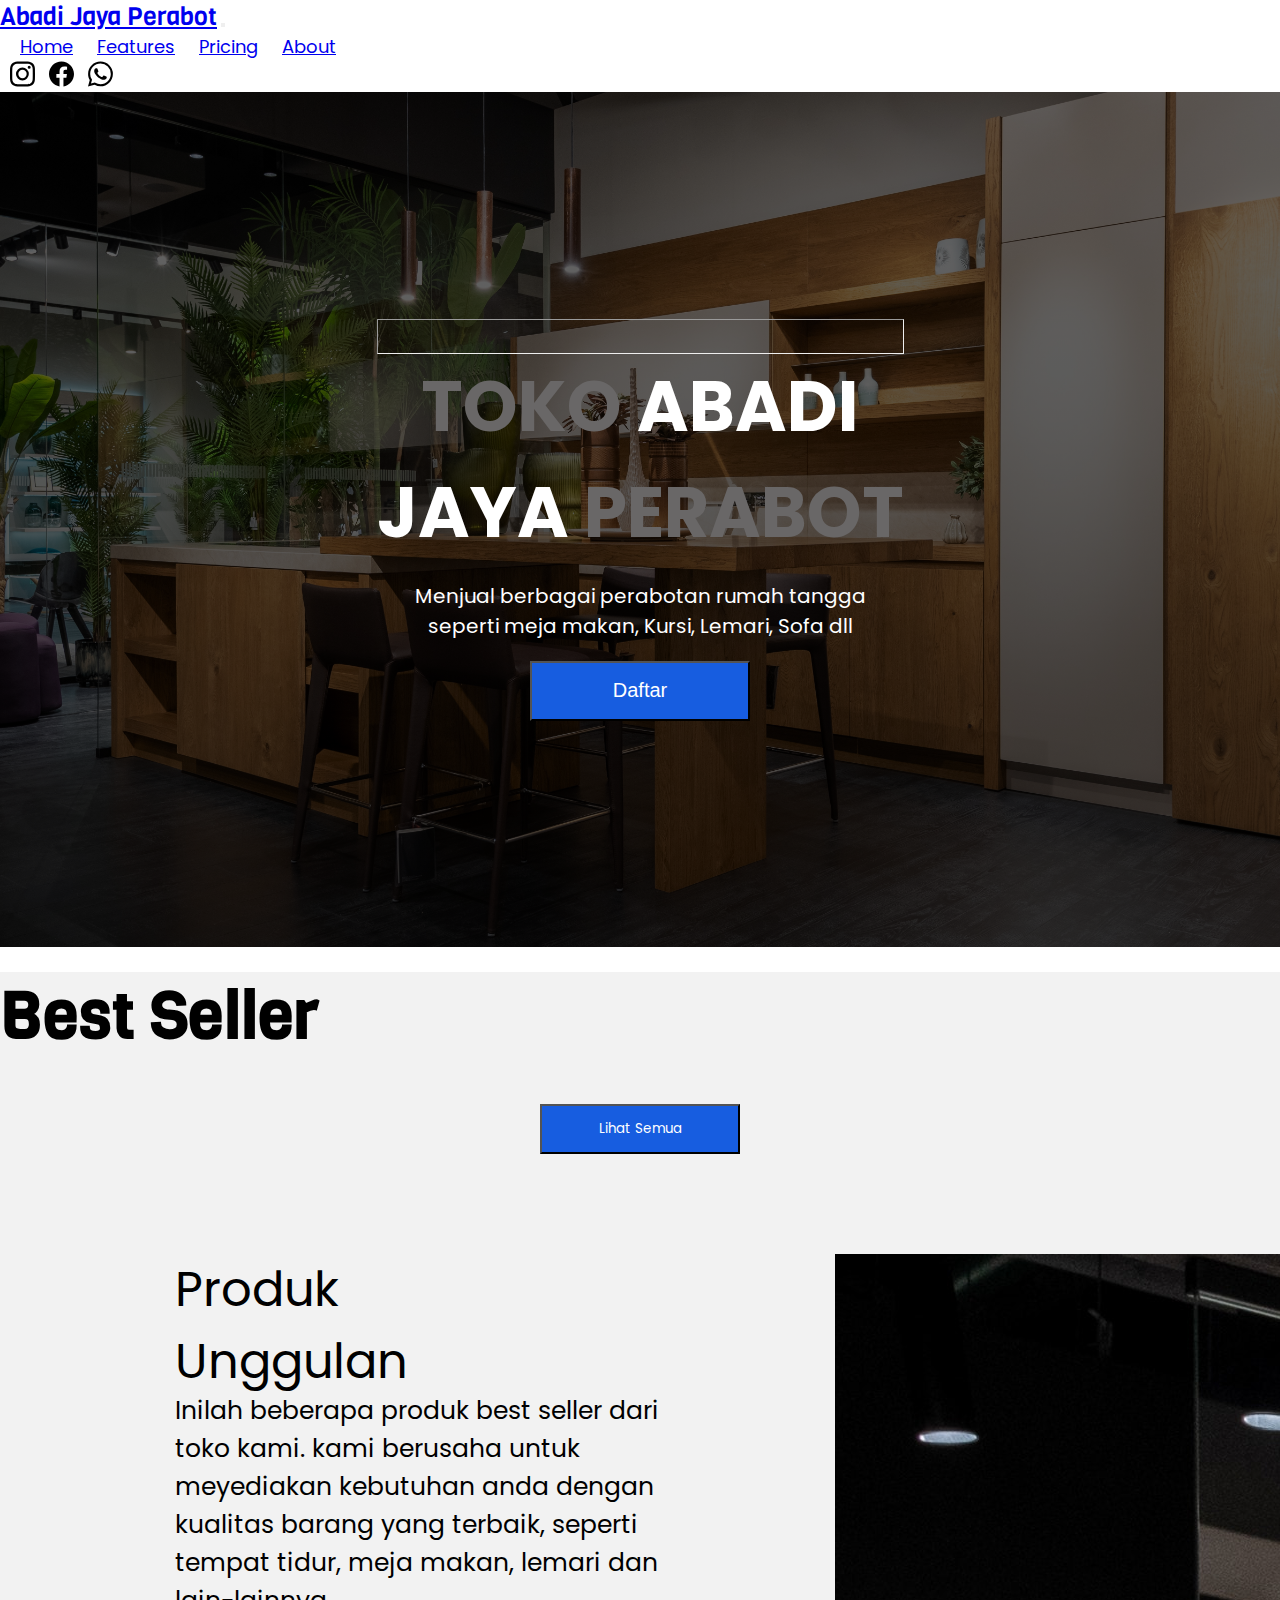
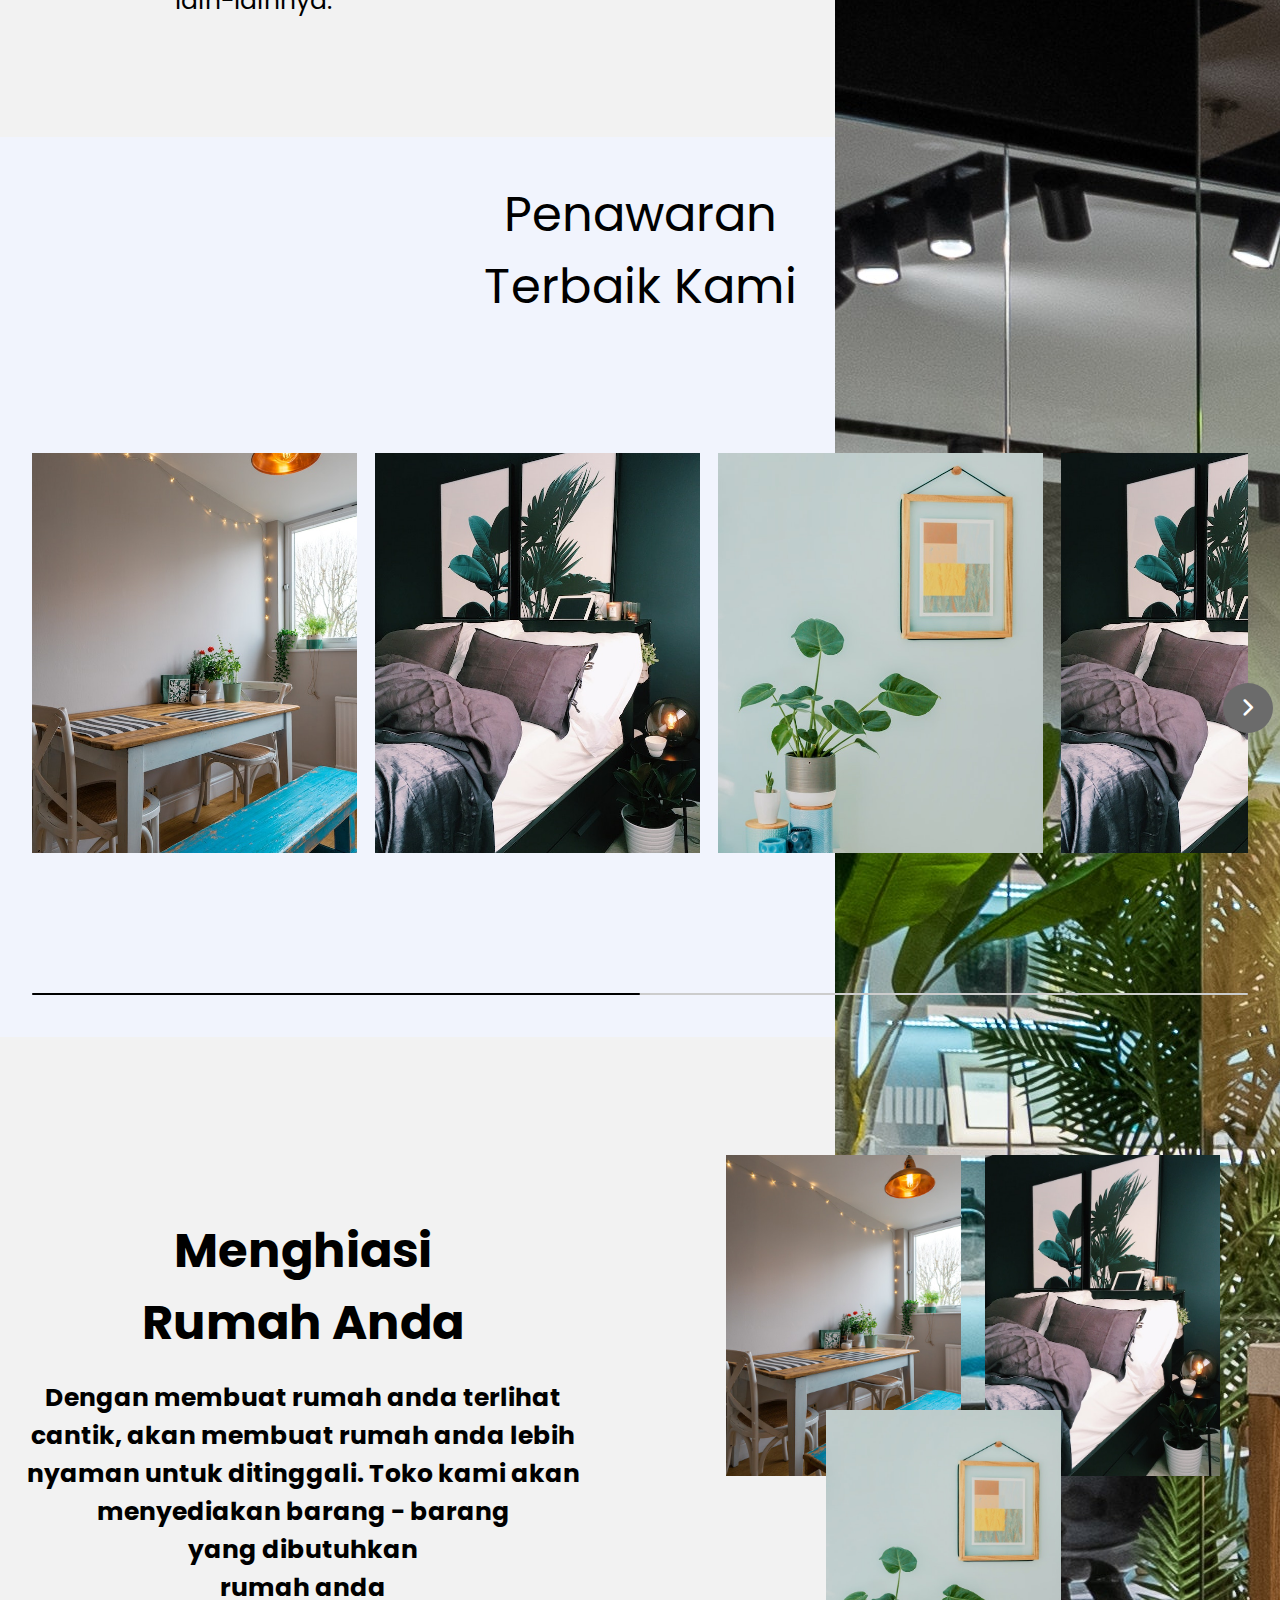
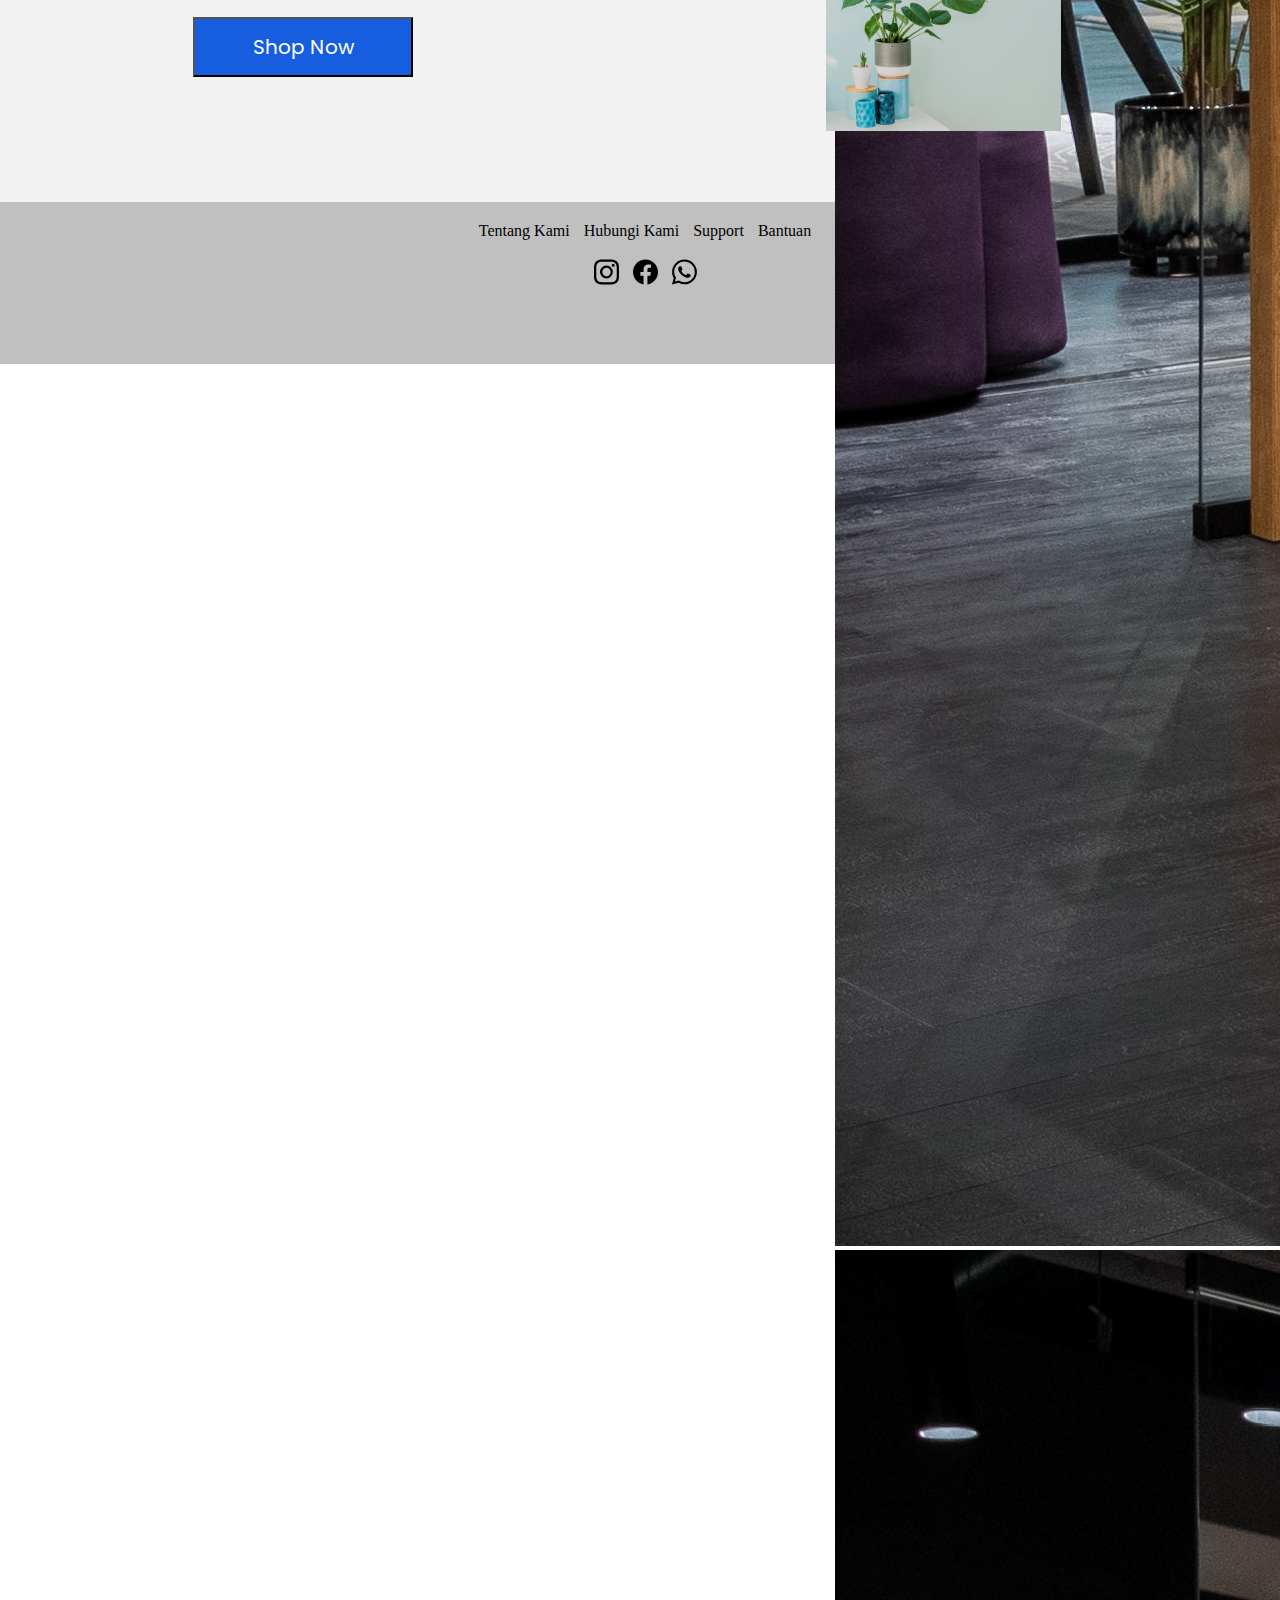
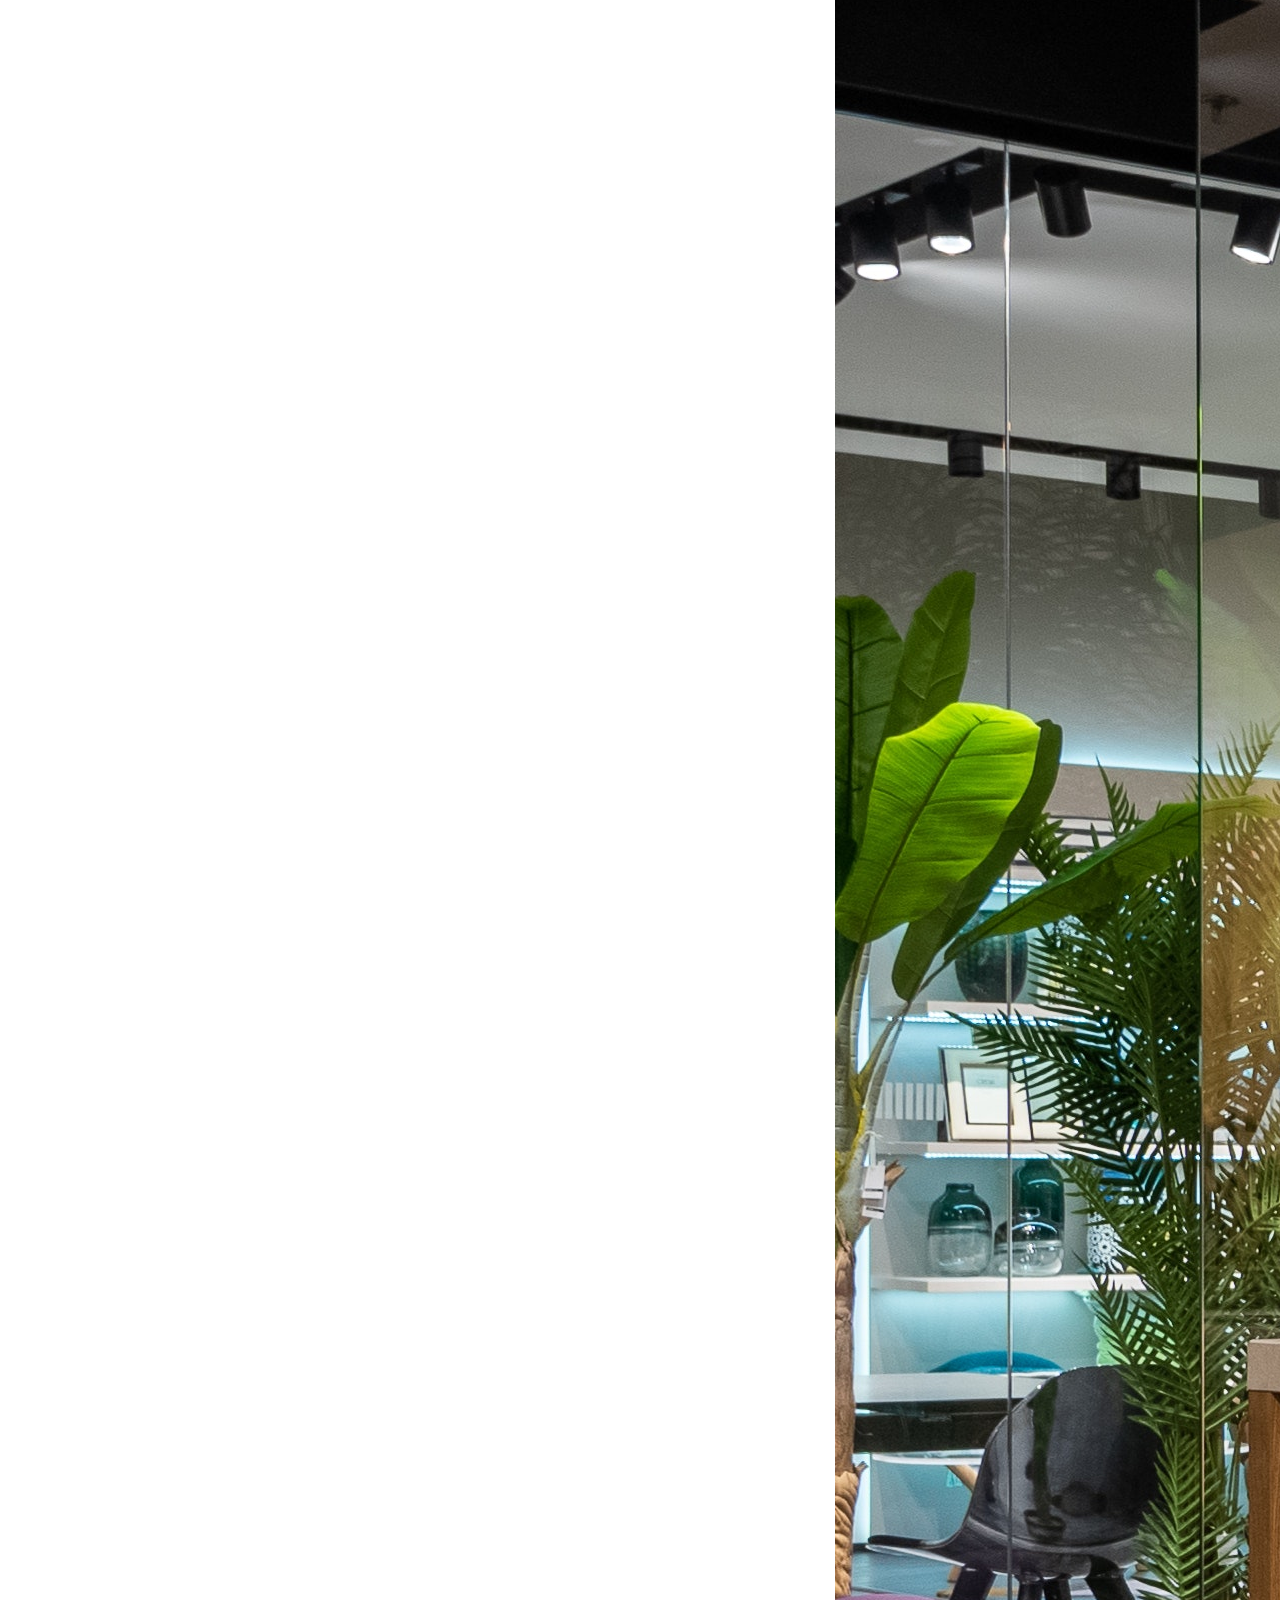
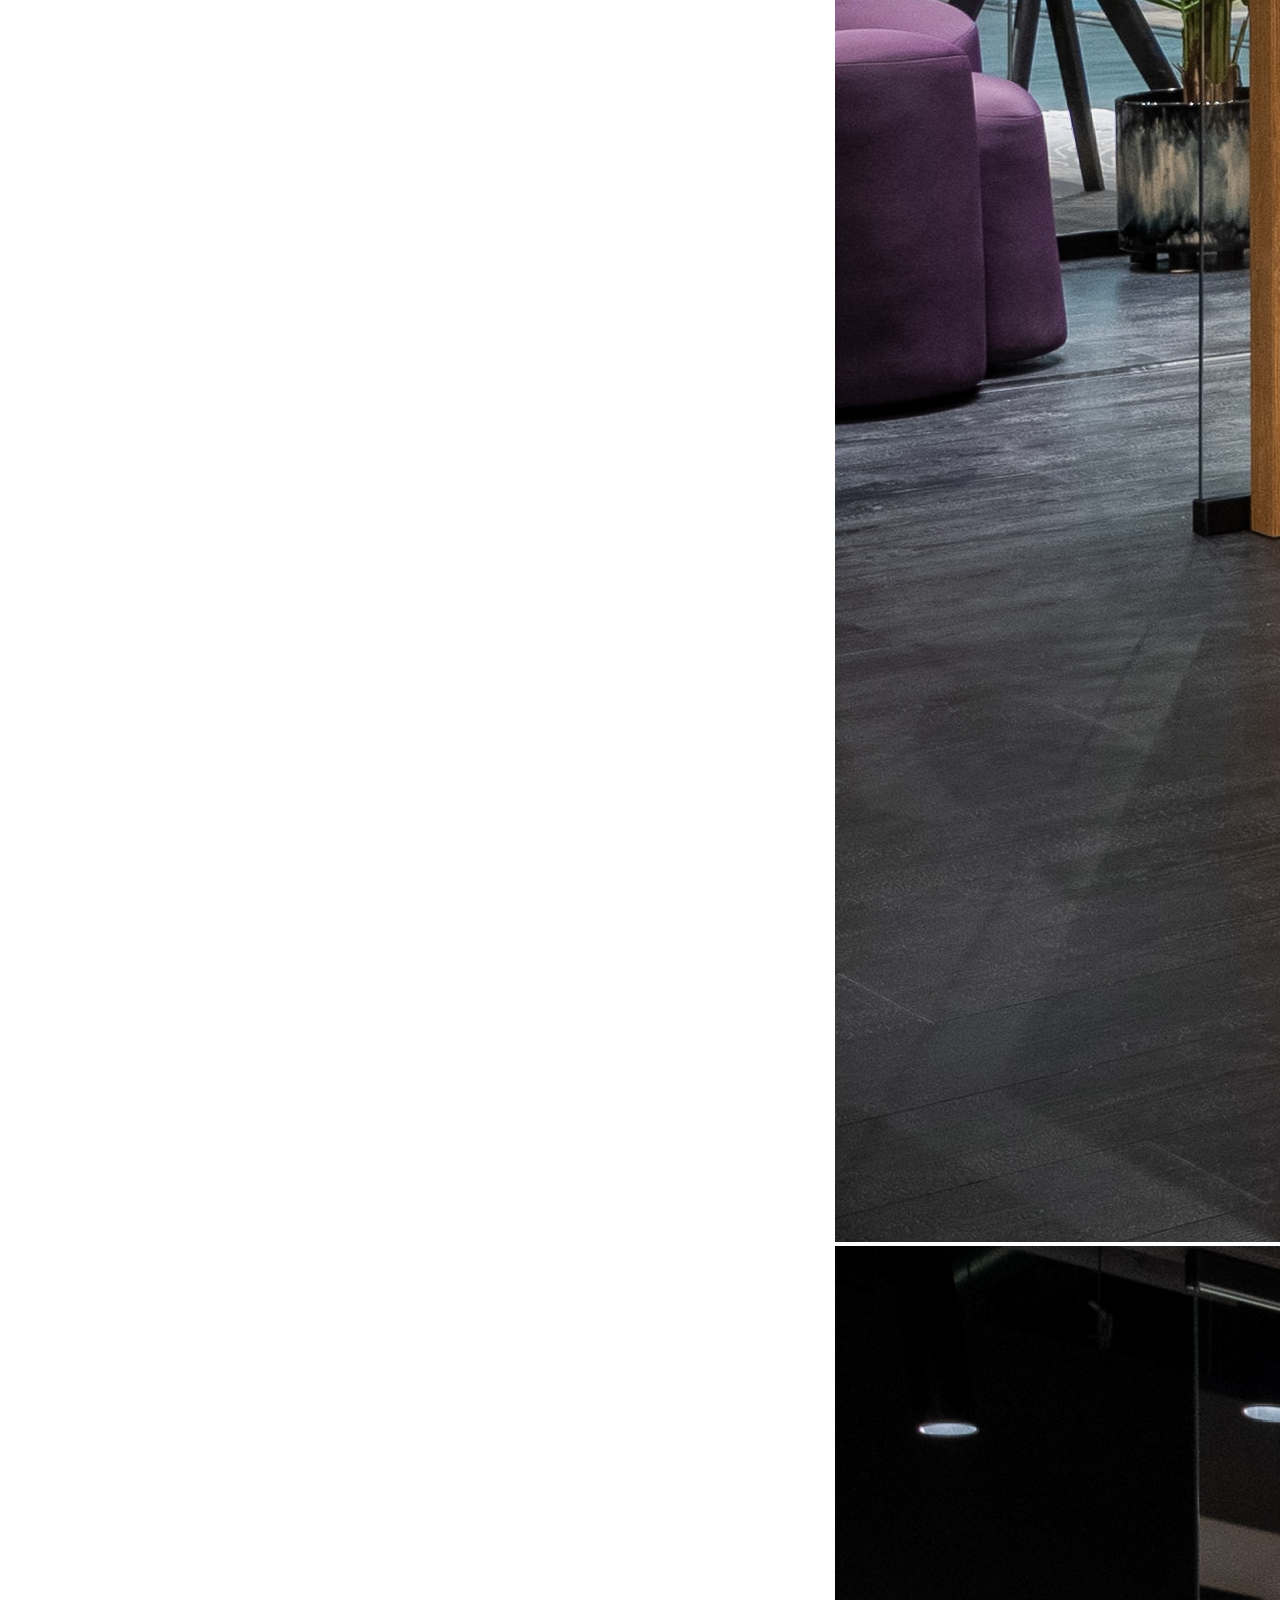
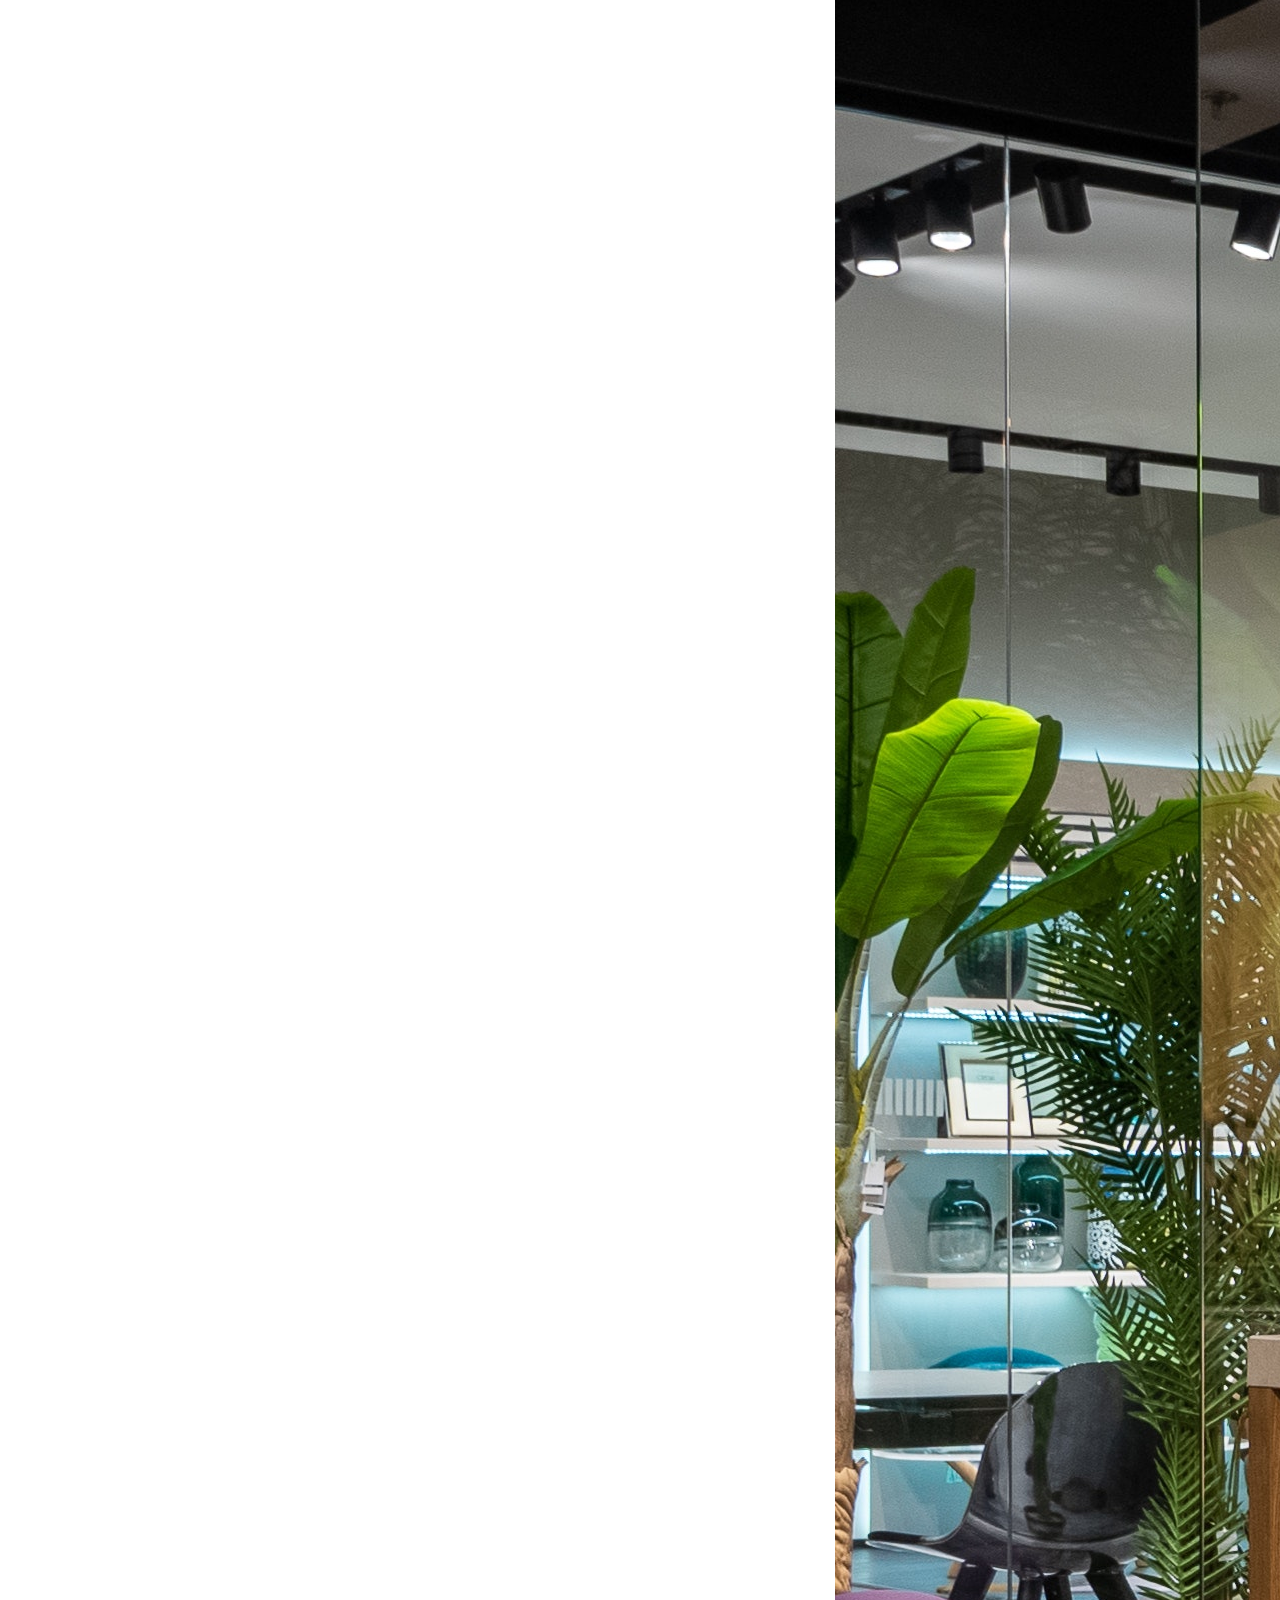
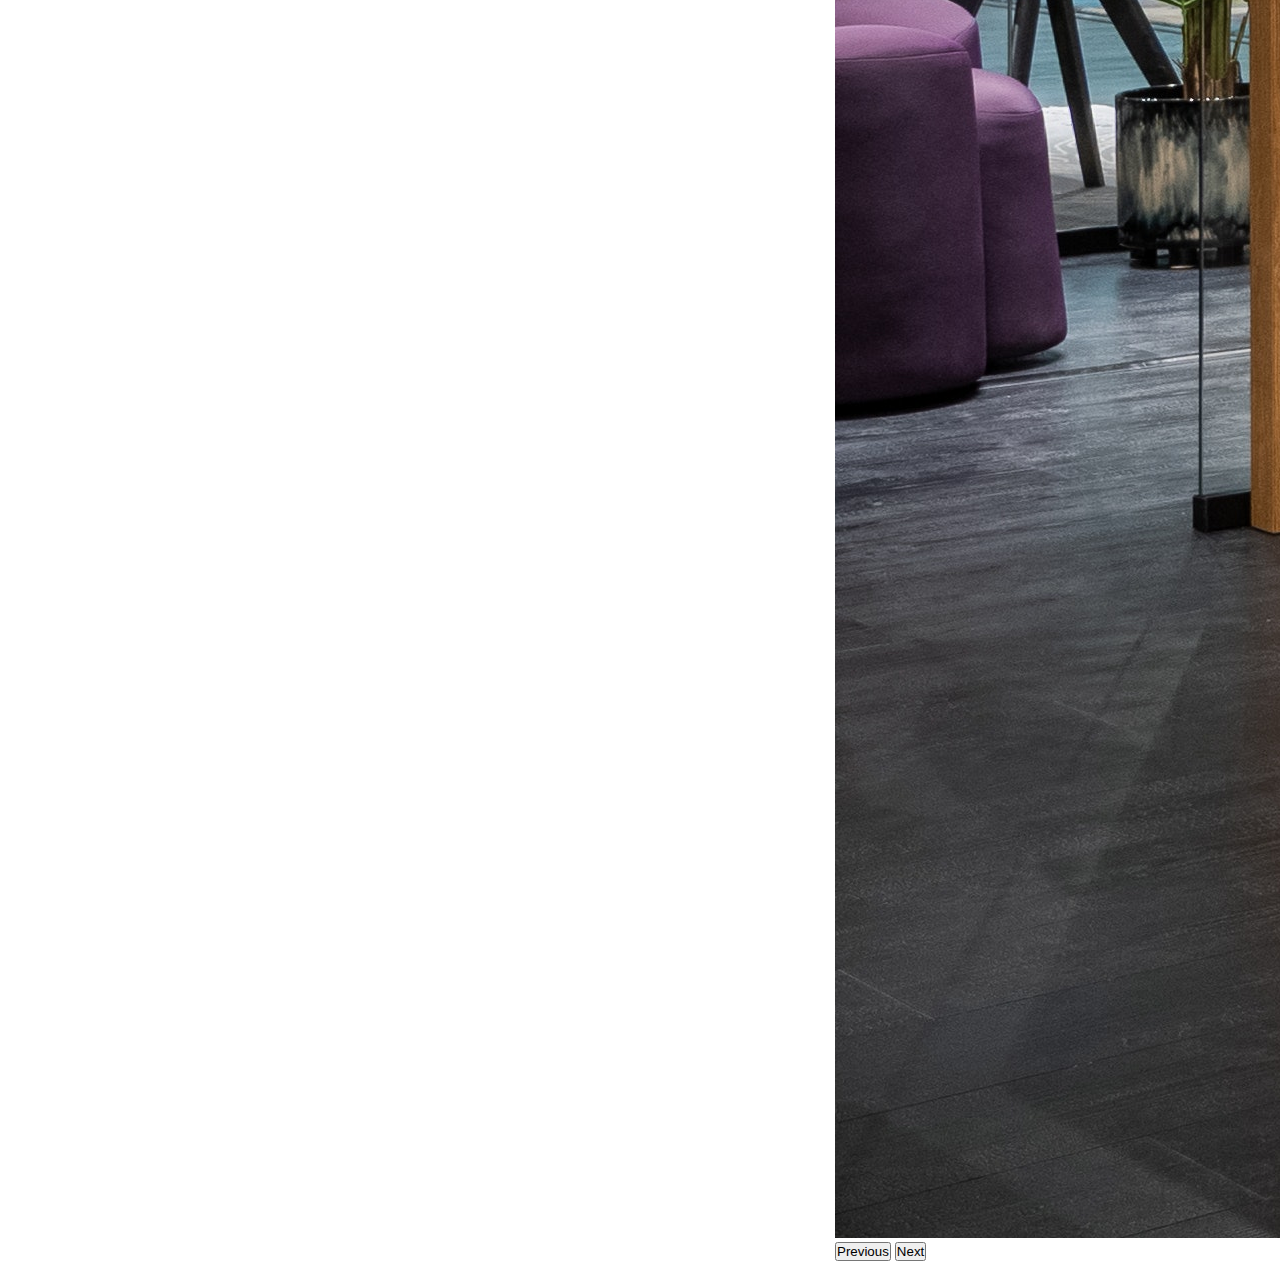
==== index.html @ 6fe86b93 "first commit" ====
<!DOCTYPE html>
<html lang="en">
  <head>
    <meta charset="utf-8" />
    <meta name="viewport" content="width=device-width, initial-scale=1" />
    <title>Rama Syahrul</title>

    <!-- Bootstrap css -->
    <link
      href="https://cdn.jsdelivr.net/npm/bootstrap@5.3.2/dist/css/bootstrap.min.css"
      rel="stylesheet"
      integrity="sha384-T3c6CoIi6uLrA9TneNEoa7RxnatzjcDSCmG1MXxSR1GAsXEV/Dwwykc2MPK8M2HN"
      crossorigin="anonymous"
    />
    <!-- My font -->
    <link
      rel="stylesheet"
      href="https://fonts.googleapis.com/css?family=Viga"
    />
    <link
      rel="stylesheet"
      href="https://fonts.googleapis.com/css?family=Poppins"
    />

    <!-- My css -->
    <link rel="stylesheet" href="style.css" />

    <!-- Google Fonts Link For Icons -->
    <link
      rel="stylesheet"
      href="https://fonts.googleapis.com/css2?family=Material+Symbols+Rounded:opsz,wght,FILL,GRAD@48,400,0,0"
    />
    <!-- My js -->
    <link rel="stylesheet" href="style.css" />
    <script src="script.js" defer></script>
  </head>
  <body>
    <!-- Navbar -->
    <nav class="navbar navbar-expand-lg bg-transparent-tertiary nav-underline">
      <div class="container">
        <a class="navbar-brand" href="#">Abadi Jaya Perabot</a>
        <button
          class="navbar-toggler"
          type="button"
          data-bs-toggle="collapse"
          data-bs-target="#navbarNavAltMarkup"
          aria-controls="navbarNavAltMarkup"
          aria-expanded="false"
          aria-label="Toggle navigation"
        >
          <span class="navbar-toggler-icon"></span>
        </button>
        <div class="collapse navbar-collapse" id="navbarNavAltMarkup">
          <div class="navbar-nav mx-auto">
            <a class="nav-link" aria-current="page" href="#">Home</a>
            <a class="nav-link" href="#">Features</a>
            <a class="nav-link" href="#">Pricing</a>
            <a class="nav-link" href="#">About</a>
          </div>
          <span class="navbar-img ms-auto">
            <svg
              xmlns="http://www.w3.org/2000/svg"
              width="25"
              height="28"
              fill="currentColor"
              class="bi bi-instagram"
              viewBox="0 0 16 16"
            >
              <a xlink:href="https://www.instagram.com">
              <path
                d="M8 0C5.829 0 5.556.01 4.703.048 3.85.088 3.269.222 2.76.42a3.917 3.917 0 0 0-1.417.923A3.927 3.927 0 0 0 .42 2.76C.222 3.268.087 3.85.048 4.7.01 5.555 0 5.827 0 8.001c0 2.172.01 2.444.048 3.297.04.852.174 1.433.372 1.942.205.526.478.972.923 1.417.444.445.89.719 1.416.923.51.198 1.09.333 1.942.372C5.555 15.99 5.827 16 8 16s2.444-.01 3.298-.048c.851-.04 1.434-.174 1.943-.372a3.916 3.916 0 0 0 1.416-.923c.445-.445.718-.891.923-1.417.197-.509.332-1.09.372-1.942C15.99 10.445 16 10.173 16 8s-.01-2.445-.048-3.299c-.04-.851-.175-1.433-.372-1.941a3.926 3.926 0 0 0-.923-1.417A3.911 3.911 0 0 0 13.24.42c-.51-.198-1.092-.333-1.943-.372C10.443.01 10.172 0 7.998 0h.003zm-.717 1.442h.718c2.136 0 2.389.007 3.232.046.78.035 1.204.166 1.486.275.373.145.64.319.92.599.28.28.453.546.598.92.11.281.24.705.275 1.485.039.843.047 1.096.047 3.231s-.008 2.389-.047 3.232c-.035.78-.166 1.203-.275 1.485a2.47 2.47 0 0 1-.599.919c-.28.28-.546.453-.92.598-.28.11-.704.24-1.485.276-.843.038-1.096.047-3.232.047s-2.39-.009-3.233-.047c-.78-.036-1.203-.166-1.485-.276a2.478 2.478 0 0 1-.92-.598 2.48 2.48 0 0 1-.6-.92c-.109-.281-.24-.705-.275-1.485-.038-.843-.046-1.096-.046-3.233 0-2.136.008-2.388.046-3.231.036-.78.166-1.204.276-1.486.145-.373.319-.64.599-.92.28-.28.546-.453.92-.598.282-.11.705-.24 1.485-.276.738-.034 1.024-.044 2.515-.045v.002zm4.988 1.328a.96.96 0 1 0 0 1.92.96.96 0 0 0 0-1.92zm-4.27 1.122a4.109 4.109 0 1 0 0 8.217 4.109 4.109 0 0 0 0-8.217zm0 1.441a2.667 2.667 0 1 1 0 5.334 2.667 2.667 0 0 1 0-5.334z"
              />
            </svg>
            <svg
              xmlns="http://www.w3.org/2000/svg"
              width="25"
              height="28"
              fill="currentColor"
              class="bi bi-facebook"
              viewBox="0 0 16 16"
            >
            <a xlink:href="https://web.facebook.com">
              <path
                d="M16 8.049c0-4.446-3.582-8.05-8-8.05C3.58 0-.002 3.603-.002 8.05c0 4.017 2.926 7.347 6.75 7.951v-5.625h-2.03V8.05H6.75V6.275c0-2.017 1.195-3.131 3.022-3.131.876 0 1.791.157 1.791.157v1.98h-1.009c-.993 0-1.303.621-1.303 1.258v1.51h2.218l-.354 2.326H9.25V16c3.824-.604 6.75-3.934 6.75-7.951z"
              />
            </svg>
            <svg
              xmlns="http://www.w3.org/2000/svg"
              width="25"
              height="28"
              fill="currentColor"
              class="bi bi-whatsapp"
              viewBox="0 0 16 16"
            >
              <a xlink:href="https://web.whatsapp.com">
              <path
                d="M13.601 2.326A7.854 7.854 0 0 0 7.994 0C3.627 0 .068 3.558.064 7.926c0 1.399.366 2.76 1.057 3.965L0 16l4.204-1.102a7.933 7.933 0 0 0 3.79.965h.004c4.368 0 7.926-3.558 7.93-7.93A7.898 7.898 0 0 0 13.6 2.326zM7.994 14.521a6.573 6.573 0 0 1-3.356-.92l-.24-.144-2.494.654.666-2.433-.156-.251a6.56 6.56 0 0 1-1.007-3.505c0-3.626 2.957-6.584 6.591-6.584a6.56 6.56 0 0 1 4.66 1.931 6.557 6.557 0 0 1 1.928 4.66c-.004 3.639-2.961 6.592-6.592 6.592zm3.615-4.934c-.197-.099-1.17-.578-1.353-.646-.182-.065-.315-.099-.445.099-.133.197-.513.646-.627.775-.114.133-.232.148-.43.05-.197-.1-.836-.308-1.592-.985-.59-.525-.985-1.175-1.103-1.372-.114-.198-.011-.304.088-.403.087-.088.197-.232.296-.346.1-.114.133-.198.198-.33.065-.134.034-.248-.015-.347-.05-.099-.445-1.076-.612-1.47-.16-.389-.323-.335-.445-.34-.114-.007-.247-.007-.38-.007a.729.729 0 0 0-.529.247c-.182.198-.691.677-.691 1.654 0 .977.71 1.916.81 2.049.098.133 1.394 2.132 3.383 2.992.47.205.84.326 1.129.418.475.152.904.129 1.246.08.38-.058 1.171-.48 1.338-.943.164-.464.164-.86.114-.943-.049-.084-.182-.133-.38-.232z"
              />
            </svg>
          </span>
        </div>
      </div>
    </nav>
    <!-- akhir Navbar -->

    <!-- home -->
    <section class="home" id="home">
      <div class="container">
        <div class="box">
          <hr style="height: 35px;">
          <h1 class="text-jd fw-bold"><span class="text-1">TOKO</span> ABADI<br> 
            JAYA <span class="text-1">PERABOT</span></h1>
            <div class="box-2">
              <p class="text-dec fw-bold">Menjual berbagai perabotan rumah tangga <br> seperti 
              meja makan, Kursi, Lemari, Sofa dll</p>
            </div>
            <button type="button" class="button-primari">Daftar</button>
        </div>
      </div>

    </section>
    <!-- akhir home -->
<!-- Best seller -->
<section class="hero" id="hero">
<div class="container">
  <div class="row">
    <div class="col-9">
      <h1 class="text-1">Best Seller</h1>
    </div>
    <div class="col-3">
      <button type="button" class="button-second">Lihat Semua</button>
    </div>
  </div>
</div>
<div class="hal-2 flex">
 <div class="container-text">
  <div class="text-dec">
    <p class="text-jd">Produk Unggulan</p>
    <br>
    <p class="text-dec-1">Inilah beberapa produk best seller dari toko kami.  
      kami berusaha untuk meyediakan kebutuhan anda dengan kualitas 
      barang yang terbaik, seperti tempat tidur, meja makan, lemari dan lain-lainnya.</p>
  </div>
 </div>
 <div class="container-slider">
  <div id="carouselExample" class="carousel slide">
    <div class="carousel-inner">
      <div class="carousel-item active">
        <img src="img/gambar.jpg" class="d-block w-100" alt="...">
      </div>
      <div class="carousel-item">
        <img src="img/gambar.jpg" class="d-block w-100" alt="...">
      </div>
      <div class="carousel-item">
        <img src="img/gambar.jpg" class="d-block w-100" alt="...">
      </div>
    </div>
    <button class="carousel-control-prev" type="button" data-bs-target="#carouselExample" data-bs-slide="prev">
      <span class="carousel-control-prev-icon" aria-hidden="true"></span>
      <span class="visually-hidden">Previous</span>
    </button>
    <button class="carousel-control-next" type="button" data-bs-target="#carouselExample" data-bs-slide="next">
      <span class="carousel-control-next-icon" aria-hidden="true"></span>
      <span class="visually-hidden">Next</span>
    </button>
  </div>
 </div>

</div>
</section>
<!-- Akhir best sller -->

<!-- halaman slide -->
<section class="slider" id="slider">
  <div class="container">
    <div class="text-jd fw-bold">
      <p class="text-1">Penawaran <br>Terbaik Kami</p>
    </div>
    <div class="slider-wrapper">
      <button id="prev-slide" class="slide-button material-symbols-rounded">
        chevron_left
      </button>
      <ul class="image-list">
        <div class="image-1">
         <img class="image-item" src="img/img-1.jpg" alt="img-1" />
          <div class="text-dec">
           <h3>Spring Bed</h3>
           <h6><s>Rp 2.800.000</s>Rp 2.300.000</h6>
           </div>
        </div>
        <div class="image-2">
          <img class="image-item" src="img/img-2.jpg" alt="img-2" />
           <div class="text-dec">
            <h3>Meja Makan</h3>
            <h6><s>Rp 2.300.000</s>Rp 1.000.000</h6>
            </div>
         </div>
         <div class="image-3">
          <img class="image-item" src="img/img-3.jpg" alt="img-3" />
           <div class="text-dec">
            <h3>Kursi Kantor</h3>
            <h6><s>Rp 1.500.000</s>Rp 1.200.000</h6>
            </div>
         </div>
         <div class="image-4">
          <img class="image-item" src="img/img-2.jpg" alt="img-4" />
           <div class="text-dec">
            <h3>Lemari</h3>
            <h6><s>Rp 2.500.000</s>Rp 2.100.000</h6>
            </div>
         </div>
         <div class="image-5">
          <img class="image-item" src="img/img-1.jpg" alt="img-5" />
           <div class="text-dec">
            <h3>Lemari Kaca</h3>
            <h6><s>Rp 1.600.000</s>Rp 1.300.000</h6>
            </div>
         </div>
      </ul>
      <button id="next-slide" class="slide-button material-symbols-rounded">
        chevron_right
      </button>
    </div>
    <div class="slider-scrollbar">
      <div class="scrollbar-track">
        <div class="scrollbar-thumb"></div>
      </div>
    </div>
  </div>
</section>
<!-- akhir halaman -->

<!-- halaman about -->
<section class="about" id="about">
 <div class="container">
  <div class="text-dec">
    <h2 class="text-jd">Menghiasi <br> Rumah Anda</h2>
    <h4 class="text-dec-1">Dengan membuat rumah anda terlihat cantik, akan membuat  
        rumah anda lebih nyaman untuk ditinggali. Toko kami akan <br>    
        menyediakan barang - barang <br> yang dibutuhkan <br> rumah 
        anda </h4>
    <button type="button" class="button-third">Shop Now</button>
  </div>
  <div class="image">
    <img src="img/img-1.jpg" alt="img-1" class="img-1">
    <img src="img/img-2.jpg" alt="img-2" class="img-2"> <br>
    <img src="img/img-3.jpg" alt="img-2" class="img-3">
  </div>

 </div>
</section>
<!-- akhir about -->

<!-- footer -->
<section class="footer">
  <div class="container">
    <a class="text" href="#">Tentang Kami</a>
    <a class="text" href="#">Hubungi Kami</a>
    <a class="text" href="#">Support</a>
    <a class="text" href="#">Bantuan</a><br><br>
    <span>
      <svg
        xmlns="http://www.w3.org/2000/svg"
        width="25"
        height="28"
        fill="currentColor"
        class="bi bi-instagram"
        viewBox="0 0 16 16"
      >
        <a xlink:href="https://www.instagram.com">
        <path
          d="M8 0C5.829 0 5.556.01 4.703.048 3.85.088 3.269.222 2.76.42a3.917 3.917 0 0 0-1.417.923A3.927 3.927 0 0 0 .42 2.76C.222 3.268.087 3.85.048 4.7.01 5.555 0 5.827 0 8.001c0 2.172.01 2.444.048 3.297.04.852.174 1.433.372 1.942.205.526.478.972.923 1.417.444.445.89.719 1.416.923.51.198 1.09.333 1.942.372C5.555 15.99 5.827 16 8 16s2.444-.01 3.298-.048c.851-.04 1.434-.174 1.943-.372a3.916 3.916 0 0 0 1.416-.923c.445-.445.718-.891.923-1.417.197-.509.332-1.09.372-1.942C15.99 10.445 16 10.173 16 8s-.01-2.445-.048-3.299c-.04-.851-.175-1.433-.372-1.941a3.926 3.926 0 0 0-.923-1.417A3.911 3.911 0 0 0 13.24.42c-.51-.198-1.092-.333-1.943-.372C10.443.01 10.172 0 7.998 0h.003zm-.717 1.442h.718c2.136 0 2.389.007 3.232.046.78.035 1.204.166 1.486.275.373.145.64.319.92.599.28.28.453.546.598.92.11.281.24.705.275 1.485.039.843.047 1.096.047 3.231s-.008 2.389-.047 3.232c-.035.78-.166 1.203-.275 1.485a2.47 2.47 0 0 1-.599.919c-.28.28-.546.453-.92.598-.28.11-.704.24-1.485.276-.843.038-1.096.047-3.232.047s-2.39-.009-3.233-.047c-.78-.036-1.203-.166-1.485-.276a2.478 2.478 0 0 1-.92-.598 2.48 2.48 0 0 1-.6-.92c-.109-.281-.24-.705-.275-1.485-.038-.843-.046-1.096-.046-3.233 0-2.136.008-2.388.046-3.231.036-.78.166-1.204.276-1.486.145-.373.319-.64.599-.92.28-.28.546-.453.92-.598.282-.11.705-.24 1.485-.276.738-.034 1.024-.044 2.515-.045v.002zm4.988 1.328a.96.96 0 1 0 0 1.92.96.96 0 0 0 0-1.92zm-4.27 1.122a4.109 4.109 0 1 0 0 8.217 4.109 4.109 0 0 0 0-8.217zm0 1.441a2.667 2.667 0 1 1 0 5.334 2.667 2.667 0 0 1 0-5.334z"
        />
      </svg>
      <svg
        xmlns="http://www.w3.org/2000/svg"
        width="25"
        height="28"
        fill="currentColor"
        class="bi bi-facebook"
        viewBox="0 0 16 16"
      >
      <a xlink:href="https://web.facebook.com">
        <path
          d="M16 8.049c0-4.446-3.582-8.05-8-8.05C3.58 0-.002 3.603-.002 8.05c0 4.017 2.926 7.347 6.75 7.951v-5.625h-2.03V8.05H6.75V6.275c0-2.017 1.195-3.131 3.022-3.131.876 0 1.791.157 1.791.157v1.98h-1.009c-.993 0-1.303.621-1.303 1.258v1.51h2.218l-.354 2.326H9.25V16c3.824-.604 6.75-3.934 6.75-7.951z"
        />
      </svg>
      <svg
        xmlns="http://www.w3.org/2000/svg"
        width="25"
        height="28"
        fill="currentColor"
        class="bi bi-whatsapp"
        viewBox="0 0 16 16"
      >
        <a xlink:href="https://web.whatsapp.com">
        <path
          d="M13.601 2.326A7.854 7.854 0 0 0 7.994 0C3.627 0 .068 3.558.064 7.926c0 1.399.366 2.76 1.057 3.965L0 16l4.204-1.102a7.933 7.933 0 0 0 3.79.965h.004c4.368 0 7.926-3.558 7.93-7.93A7.898 7.898 0 0 0 13.6 2.326zM7.994 14.521a6.573 6.573 0 0 1-3.356-.92l-.24-.144-2.494.654.666-2.433-.156-.251a6.56 6.56 0 0 1-1.007-3.505c0-3.626 2.957-6.584 6.591-6.584a6.56 6.56 0 0 1 4.66 1.931 6.557 6.557 0 0 1 1.928 4.66c-.004 3.639-2.961 6.592-6.592 6.592zm3.615-4.934c-.197-.099-1.17-.578-1.353-.646-.182-.065-.315-.099-.445.099-.133.197-.513.646-.627.775-.114.133-.232.148-.43.05-.197-.1-.836-.308-1.592-.985-.59-.525-.985-1.175-1.103-1.372-.114-.198-.011-.304.088-.403.087-.088.197-.232.296-.346.1-.114.133-.198.198-.33.065-.134.034-.248-.015-.347-.05-.099-.445-1.076-.612-1.47-.16-.389-.323-.335-.445-.34-.114-.007-.247-.007-.38-.007a.729.729 0 0 0-.529.247c-.182.198-.691.677-.691 1.654 0 .977.71 1.916.81 2.049.098.133 1.394 2.132 3.383 2.992.47.205.84.326 1.129.418.475.152.904.129 1.246.08.38-.058 1.171-.48 1.338-.943.164-.464.164-.86.114-.943-.049-.084-.182-.133-.38-.232z"
        />
      </svg>
    </span>
  </div>
</section>
<!-- akhir footer -->



















    



   
 

    <!-- js -->
    <script
      src="https://cdn.jsdelivr.net/npm/bootstrap@5.3.2/dist/js/bootstrap.bundle.min.js"
      integrity="sha384-C6RzsynM9kWDrMNeT87bh95OGNyZPhcTNXj1NW7RuBCsyN/o0jlpcV8Qyq46cDfL"
      crossorigin="anonymous"
    ></script>
  </body>
</html>
---- style.css ----
* {
  margin: 0;
  padding: 0;
  box-sizing: border-box;
}

/* Navbar */

.navbar-brand {
  font-family: Viga;
  font-size: 25px;
}
.nav-link {
  font-family: Poppins;
  font-size: 18px;
  margin-left: 20px;
}
.navbar-img svg {
  margin-left: 10px;
}

/* home */
.home {
  justify-content: center;
  display: flex;
  align-items: center;
  width: 100%;
  height: 95vh;
  background-image: linear-gradient(rgba(0, 0, 0, 0.6), rgba(0, 0, 0, 0.7)),
    url(img/gambar.jpg);
  background-size: cover;
}
.home .container {
  /* background-color: #6b6b6b; */
  justify-content: center;
  align-items: center;
  display: flex;
}
.home .container .box {
  /* background-color: #382ad6; */
  font-family: Poppins;
  color: #fff;
  width: 100%;
  text-align: center;
}
.home .container .box .text-jd {
  font-size: 70px;
  text-align: center;
  margin-bottom: 15px;
}
.home .container .box .box-2 .text-dec {
  font-size: 20px;
  text-align: center;
}
.home .container .box .text-jd .text-1 {
  color: rgb(105, 103, 103);
}
.home .container .box .box-2 {
  width: 100%;
}
.home .container .box .button-primari {
  margin-top: 20px;
  font-size: 20px;
  color: #fff;
  width: 220px;
  height: 60px;
  background-color: rgb(23, 93, 224);
}

/* best seller */
.hero {
  width: 100%;
  height: 85vh;
  background-color: #f2f2f2;
  /* background-color: rgb(236, 233, 233); */
}
.hero .container .row .col-9 .text-1 {
  margin-top: 25px;
  font-family: Viga;
  font-size: 65px;
}
.hero .container .row .col-3 {
  /* background-color: aqua; */
  text-align: center;
  margin-top: 45px;
}
.hero .container .row .col-3 .button-second {
  font-family: Poppins;
  width: 200px;
  height: 50px;
  color: #fff;
  background-color: rgb(23, 93, 224);
}
/* hero. hal-2 */
.hero .hal-2 {
  /* background-color: #fff; */
  margin-left: 155px;
  margin-right: 155px;
  margin-top: 100px;
  margin-bottom: 10px;
}
.hero .container-text {
  float: left;
  margin-left: 20px;
  margin-bottom: 20px;
}
.hero .container-text .text-dec .text-jd {
  /* background-color: #c64ba5; */
  width: 300px;
  height: 100px;
  font-size: 48px;
  font-family: Poppins;
}
.hero .container-text .text-dec {
  height: 100%;
}
.hero .container-text .text-dec .text-dec-1 {
  /* background-color: antiquewhite; */
  margin-top: 20px;
  margin-bottom: -20px;
  width: 485px;
  height: 251px;
  font-family: Poppins;
  font-size: 25px;
}
.hero .container-slider {
  width: 535px;
  height: 410px;
  margin-left: 680px;
  /* background-color: aquamarine; */
}

/* halaman slide */

.slider {
  display: flex;
  align-items: center;
  justify-content: center;
  min-height: 100vh;
  background: #f1f4fd;
}

.slider .container {
  max-width: 1500px;
  width: 95%;
}

.slider .container .text-jd {
  font-size: 48px;
  font-family: Poppins;
  /* background-color: aqua; */
  margin-bottom: 200px;
  text-align: center;
}

.slider .container .slider-wrapper {
  position: relative;
  margin-top: -70px;
}
/* botton */
.slider .container .slider-wrapper .slide-button {
  position: absolute;
  top: 50%;
  outline: none;
  border: none;
  height: 50px;
  width: 50px;
  z-index: 5;
  color: #fff;
  display: flex;
  cursor: pointer;
  font-size: 2.2rem;
  background: #6b6b6b;
  align-items: center;
  justify-content: center;
  border-radius: 50%;
  transform: translateY(-50%);
}

.slider .container .slider-wrapper .slide-button:hover {
  background: #382ad6;
}

.slider .container .slider-wrapper .slide-button#prev-slide {
  left: -60px;
  display: none;
}

.slider .container .slider-wrapper .slide-button#next-slide {
  right: -25px;
}
/* akhir button */

/* image */
.slider .container .slider-wrapper .image-list {
  display: grid;
  grid-template-columns: repeat(10, 1fr);
  gap: 18px;
  font-size: 0;
  list-style: none;
  margin-bottom: 30px;
  overflow-x: auto;
  scrollbar-width: none;
}

.slider .container .slider-wrapper .image-list::-webkit-scrollbar {
  display: none;
}

.slider .container .slider-wrapper .image-list .image-item {
  width: 325px;
  height: 400px;
  object-fit: cover;
}

.slider .container .slider-wrapper .image-list .text-dec {
  /* background-color: aqua; */
  margin-top: 10px;
  width: 325px;
  height: 100px;
  font-family: Poppins;
  text-align: center;
}
/* akhir image */

.slider .container .container .slider-scrollbar {
  height: 24px;
  width: 100%;
  display: flex;
  align-items: center;
}

.slider .container .slider-scrollbar .scrollbar-track {
  background: #ccc;
  width: 100%;
  height: 2px;
  display: flex;
  align-items: center;
  border-radius: 4px;
  position: relative;
}

.slider .container .slider-scrollbar:hover .scrollbar-track {
  height: 4px;
}

.slider .container .slider-scrollbar .scrollbar-thumb {
  position: absolute;
  background: #000;
  top: 0;
  bottom: 0;
  width: 50%;
  height: 100%;
  cursor: grab;
  border-radius: inherit;
}

.slider .container .slider-scrollbar .scrollbar-thumb:active {
  cursor: grabbing;
  height: 8px;
  top: -2px;
}

.slider .container .slider-scrollbar .scrollbar-thumb::after {
  content: "";
  position: absolute;
  left: 0;
  right: 0;
  top: -10px;
  bottom: -10px;
}

/* halaman about */
.about {
  display: flex;
  align-items: center;
  justify-content: center;
  min-height: 85vh;
  background: #f2f2f2;
}
.about .container {
  /* background-color: #6b6b6b; */
  width: 100%;
  margin-top: -45px;
}

.about .container .text-dec {
  /* background-color: aqua; */
  text-align: center;
  width: 606px;
  float: left;
  margin-right: 120px;
  margin-top: 155px;
}

.about .container .text-dec .text-jd {
  font-family: Poppins;
  font-size: 48px;
  margin-bottom: 20px;
}

.about .container .text-dec .text-dec-1 {
  /* background-color: antiquewhite; */
  font-family: Poppins;
  font-size: 25px;
  text-align: center;
  width: 606px;
}

.about .container .text-dec .button-third {
  margin-top: 10px;
  font-family: Poppins;
  font-size: 20px;
  color: #fff;
  width: 220px;
  height: 60px;
  background-color: rgb(23, 93, 224);
}
/* img */
/* .about .container .image {
  background-color: #6b6b6b;
 
  height: auto;
} */
.about .container .image .img-1 {
  width: 235px;
  height: 321px;
}
.about .container .image .img-2 {
  width: 235px;
  height: 321px;
  margin-left: 20px;
  margin-top: 95px;
}
.about .container .image .img-3 {
  width: 235px;
  height: 321px;
  margin-top: -70px;
  margin-left: 100px;
}

/* footer */
.footer {
  display: flex;
  justify-content: center;
  min-height: 18vh;
  background-color: #c0c0c0;
}
.footer .container {
  /* background-color: aqua; */
  text-align: center;
  margin-top: 20px;
  height: 100px;
}

.footer .container .text {
  text-decoration: none;
  color: #000;
  margin-left: 10px;
}

.footer .container span svg {
  margin-left: 10px;
}

/* Styles for mobile and tablets */
@media only screen and (max-width: 519px) {
  .about .container .image {
    margin-top: 10px;
  }
  .about .container .image .img-1 {
    width: 200px;
    height: 300px;
  }
  .about .container .image .img-2 {
    width: 200px;
    height: 300px;
  }
  .about .container .image .img-3 {
    width: 200px;
    height: 300px;
  }
}

@media screen and (max-width: 656px) {
  /* best seller */
  .hero .container .row .col-3 .button-second {
    width: 145px;
    height: 50px;
  }
  .hero .hal-2 {
    width: 500px;
  }
  .hero .container-text .text-dec .text-dec-1 {
    width: 90%;
    height: 350px;
    margin-bottom: 10px;
  }
  .hero .hal-2 {
    margin-left: 20px;
  }
  .hero .container-slider {
    width: 90%;
  }
  /* about */
  .about .container {
    width: 100%;
  }
}

@media only screen and (max-width: 1024px) {
  /* home */
  .home .container .box {
    width: 90%;
    font-size: 50px;
  }
  /* best seller */
  .hero {
    height: 1150px;
  }
  .hero .container .row {
    width: 90%;
  }
  .hero .container .row .col-9 .text-1 {
    font-size: 50px;
  }
  .hero .hal-2 {
    width: 90%;
    margin-left: 30px;
    margin-bottom: 10%;
  }
  .hero .hal-2 .container-text {
    float: none;
    text-align: center;
    height: 50vh;
  }
  .hero .hal-2 .container-text .text-dec .text-jd {
    width: 100%;
  }
  .hero .hal-2 .container-text .text-dec .text-dec-1 {
    margin-top: 5px;
    width: 100%;
  }
  .hero .hal-2 .container-slider {
    align-content: center;
    width: 100%;
    height: 100%;
    margin-left: 10px;
  }
  .hero .hal-2 .container-slider .carousel {
    width: 100%;
    height: 100%;
  }
  .hero .hal-2 .container-slider .carousel .carousel-inner {
    width: 100%;
    height: 100%;
  }
  /* slider */
  .slider .container .slider-wrapper .slide-button {
    display: none !important;
  }

  .slider .container .slider-wrapper .image-list {
    gap: 10px;
    margin-bottom: 15px;
    scroll-snap-type: x mandatory;
  }

  .slider-wrapper .image-list .image-item {
    width: 280px;
    height: 380px;
  }

  .slider-scrollbar .scrollbar-thumb {
    width: 20%;
  }
  /* about */
  .about .container {
    margin-bottom: 10px;
  }
  .about .container .text-dec {
    width: 100%;
    float: none;
  }
  .about .container .text-dec .text-dec-1 {
    width: 100%;
  }
  .about .container .text-dec .button-third {
    width: 200px;
    height: 50px;
  }
  .about .container .image {
    width: 100%;
    align-items: center;
    text-align: center;
  }
}
---- style.css ----
* {
  margin: 0;
  padding: 0;
  box-sizing: border-box;
}

/* Navbar */

.navbar-brand {
  font-family: Viga;
  font-size: 25px;
}
.nav-link {
  font-family: Poppins;
  font-size: 18px;
  margin-left: 20px;
}
.navbar-img svg {
  margin-left: 10px;
}

/* home */
.home {
  justify-content: center;
  display: flex;
  align-items: center;
  width: 100%;
  height: 95vh;
  background-image: linear-gradient(rgba(0, 0, 0, 0.6), rgba(0, 0, 0, 0.7)),
    url(img/gambar.jpg);
  background-size: cover;
}
.home .container {
  /* background-color: #6b6b6b; */
  justify-content: center;
  align-items: center;
  display: flex;
}
.home .container .box {
  /* background-color: #382ad6; */
  font-family: Poppins;
  color: #fff;
  width: 100%;
  text-align: center;
}
.home .container .box .text-jd {
  font-size: 70px;
  text-align: center;
  margin-bottom: 15px;
}
.home .container .box .box-2 .text-dec {
  font-size: 20px;
  text-align: center;
}
.home .container .box .text-jd .text-1 {
  color: rgb(105, 103, 103);
}
.home .container .box .box-2 {
  width: 100%;
}
.home .container .box .button-primari {
  margin-top: 20px;
  font-size: 20px;
  color: #fff;
  width: 220px;
  height: 60px;
  background-color: rgb(23, 93, 224);
}

/* best seller */
.hero {
  width: 100%;
  height: 85vh;
  background-color: #f2f2f2;
  /* background-color: rgb(236, 233, 233); */
}
.hero .container .row .col-9 .text-1 {
  margin-top: 25px;
  font-family: Viga;
  font-size: 65px;
}
.hero .container .row .col-3 {
  /* background-color: aqua; */
  text-align: center;
  margin-top: 45px;
}
.hero .container .row .col-3 .button-second {
  font-family: Poppins;
  width: 200px;
  height: 50px;
  color: #fff;
  background-color: rgb(23, 93, 224);
}
/* hero. hal-2 */
.hero .hal-2 {
  /* background-color: #fff; */
  margin-left: 155px;
  margin-right: 155px;
  margin-top: 100px;
  margin-bottom: 10px;
}
.hero .container-text {
  float: left;
  margin-left: 20px;
  margin-bottom: 20px;
}
.hero .container-text .text-dec .text-jd {
  /* background-color: #c64ba5; */
  width: 300px;
  height: 100px;
  font-size: 48px;
  font-family: Poppins;
}
.hero .container-text .text-dec {
  height: 100%;
}
.hero .container-text .text-dec .text-dec-1 {
  /* background-color: antiquewhite; */
  margin-top: 20px;
  margin-bottom: -20px;
  width: 485px;
  height: 251px;
  font-family: Poppins;
  font-size: 25px;
}
.hero .container-slider {
  width: 535px;
  height: 410px;
  margin-left: 680px;
  /* background-color: aquamarine; */
}

/* halaman slide */

.slider {
  display: flex;
  align-items: center;
  justify-content: center;
  min-height: 100vh;
  background: #f1f4fd;
}

.slider .container {
  max-width: 1500px;
  width: 95%;
}

.slider .container .text-jd {
  font-size: 48px;
  font-family: Poppins;
  /* background-color: aqua; */
  margin-bottom: 200px;
  text-align: center;
}

.slider .container .slider-wrapper {
  position: relative;
  margin-top: -70px;
}
/* botton */
.slider .container .slider-wrapper .slide-button {
  position: absolute;
  top: 50%;
  outline: none;
  border: none;
  height: 50px;
  width: 50px;
  z-index: 5;
  color: #fff;
  display: flex;
  cursor: pointer;
  font-size: 2.2rem;
  background: #6b6b6b;
  align-items: center;
  justify-content: center;
  border-radius: 50%;
  transform: translateY(-50%);
}

.slider .container .slider-wrapper .slide-button:hover {
  background: #382ad6;
}

.slider .container .slider-wrapper .slide-button#prev-slide {
  left: -60px;
  display: none;
}

.slider .container .slider-wrapper .slide-button#next-slide {
  right: -25px;
}
/* akhir button */

/* image */
.slider .container .slider-wrapper .image-list {
  display: grid;
  grid-template-columns: repeat(10, 1fr);
  gap: 18px;
  font-size: 0;
  list-style: none;
  margin-bottom: 30px;
  overflow-x: auto;
  scrollbar-width: none;
}

.slider .container .slider-wrapper .image-list::-webkit-scrollbar {
  display: none;
}

.slider .container .slider-wrapper .image-list .image-item {
  width: 325px;
  height: 400px;
  object-fit: cover;
}

.slider .container .slider-wrapper .image-list .text-dec {
  /* background-color: aqua; */
  margin-top: 10px;
  width: 325px;
  height: 100px;
  font-family: Poppins;
  text-align: center;
}
/* akhir image */

.slider .container .container .slider-scrollbar {
  height: 24px;
  width: 100%;
  display: flex;
  align-items: center;
}

.slider .container .slider-scrollbar .scrollbar-track {
  background: #ccc;
  width: 100%;
  height: 2px;
  display: flex;
  align-items: center;
  border-radius: 4px;
  position: relative;
}

.slider .container .slider-scrollbar:hover .scrollbar-track {
  height: 4px;
}

.slider .container .slider-scrollbar .scrollbar-thumb {
  position: absolute;
  background: #000;
  top: 0;
  bottom: 0;
  width: 50%;
  height: 100%;
  cursor: grab;
  border-radius: inherit;
}

.slider .container .slider-scrollbar .scrollbar-thumb:active {
  cursor: grabbing;
  height: 8px;
  top: -2px;
}

.slider .container .slider-scrollbar .scrollbar-thumb::after {
  content: "";
  position: absolute;
  left: 0;
  right: 0;
  top: -10px;
  bottom: -10px;
}

/* halaman about */
.about {
  display: flex;
  align-items: center;
  justify-content: center;
  min-height: 85vh;
  background: #f2f2f2;
}
.about .container {
  /* background-color: #6b6b6b; */
  width: 100%;
  margin-top: -45px;
}

.about .container .text-dec {
  /* background-color: aqua; */
  text-align: center;
  width: 606px;
  float: left;
  margin-right: 120px;
  margin-top: 155px;
}

.about .container .text-dec .text-jd {
  font-family: Poppins;
  font-size: 48px;
  margin-bottom: 20px;
}

.about .container .text-dec .text-dec-1 {
  /* background-color: antiquewhite; */
  font-family: Poppins;
  font-size: 25px;
  text-align: center;
  width: 606px;
}

.about .container .text-dec .button-third {
  margin-top: 10px;
  font-family: Poppins;
  font-size: 20px;
  color: #fff;
  width: 220px;
  height: 60px;
  background-color: rgb(23, 93, 224);
}
/* img */
/* .about .container .image {
  background-color: #6b6b6b;
 
  height: auto;
} */
.about .container .image .img-1 {
  width: 235px;
  height: 321px;
}
.about .container .image .img-2 {
  width: 235px;
  height: 321px;
  margin-left: 20px;
  margin-top: 95px;
}
.about .container .image .img-3 {
  width: 235px;
  height: 321px;
  margin-top: -70px;
  margin-left: 100px;
}

/* footer */
.footer {
  display: flex;
  justify-content: center;
  min-height: 18vh;
  background-color: #c0c0c0;
}
.footer .container {
  /* background-color: aqua; */
  text-align: center;
  margin-top: 20px;
  height: 100px;
}

.footer .container .text {
  text-decoration: none;
  color: #000;
  margin-left: 10px;
}

.footer .container span svg {
  margin-left: 10px;
}

/* Styles for mobile and tablets */
@media only screen and (max-width: 519px) {
  .about .container .image {
    margin-top: 10px;
  }
  .about .container .image .img-1 {
    width: 200px;
    height: 300px;
  }
  .about .container .image .img-2 {
    width: 200px;
    height: 300px;
  }
  .about .container .image .img-3 {
    width: 200px;
    height: 300px;
  }
}

@media screen and (max-width: 656px) {
  /* best seller */
  .hero .container .row .col-3 .button-second {
    width: 145px;
    height: 50px;
  }
  .hero .hal-2 {
    width: 500px;
  }
  .hero .container-text .text-dec .text-dec-1 {
    width: 90%;
    height: 350px;
    margin-bottom: 10px;
  }
  .hero .hal-2 {
    margin-left: 20px;
  }
  .hero .container-slider {
    width: 90%;
  }
  /* about */
  .about .container {
    width: 100%;
  }
}

@media only screen and (max-width: 1024px) {
  /* home */
  .home .container .box {
    width: 90%;
    font-size: 50px;
  }
  /* best seller */
  .hero {
    height: 1150px;
  }
  .hero .container .row {
    width: 90%;
  }
  .hero .container .row .col-9 .text-1 {
    font-size: 50px;
  }
  .hero .hal-2 {
    width: 90%;
    margin-left: 30px;
    margin-bottom: 10%;
  }
  .hero .hal-2 .container-text {
    float: none;
    text-align: center;
    height: 50vh;
  }
  .hero .hal-2 .container-text .text-dec .text-jd {
    width: 100%;
  }
  .hero .hal-2 .container-text .text-dec .text-dec-1 {
    margin-top: 5px;
    width: 100%;
  }
  .hero .hal-2 .container-slider {
    align-content: center;
    width: 100%;
    height: 100%;
    margin-left: 10px;
  }
  .hero .hal-2 .container-slider .carousel {
    width: 100%;
    height: 100%;
  }
  .hero .hal-2 .container-slider .carousel .carousel-inner {
    width: 100%;
    height: 100%;
  }
  /* slider */
  .slider .container .slider-wrapper .slide-button {
    display: none !important;
  }

  .slider .container .slider-wrapper .image-list {
    gap: 10px;
    margin-bottom: 15px;
    scroll-snap-type: x mandatory;
  }

  .slider-wrapper .image-list .image-item {
    width: 280px;
    height: 380px;
  }

  .slider-scrollbar .scrollbar-thumb {
    width: 20%;
  }
  /* about */
  .about .container {
    margin-bottom: 10px;
  }
  .about .container .text-dec {
    width: 100%;
    float: none;
  }
  .about .container .text-dec .text-dec-1 {
    width: 100%;
  }
  .about .container .text-dec .button-third {
    width: 200px;
    height: 50px;
  }
  .about .container .image {
    width: 100%;
    align-items: center;
    text-align: center;
  }
}
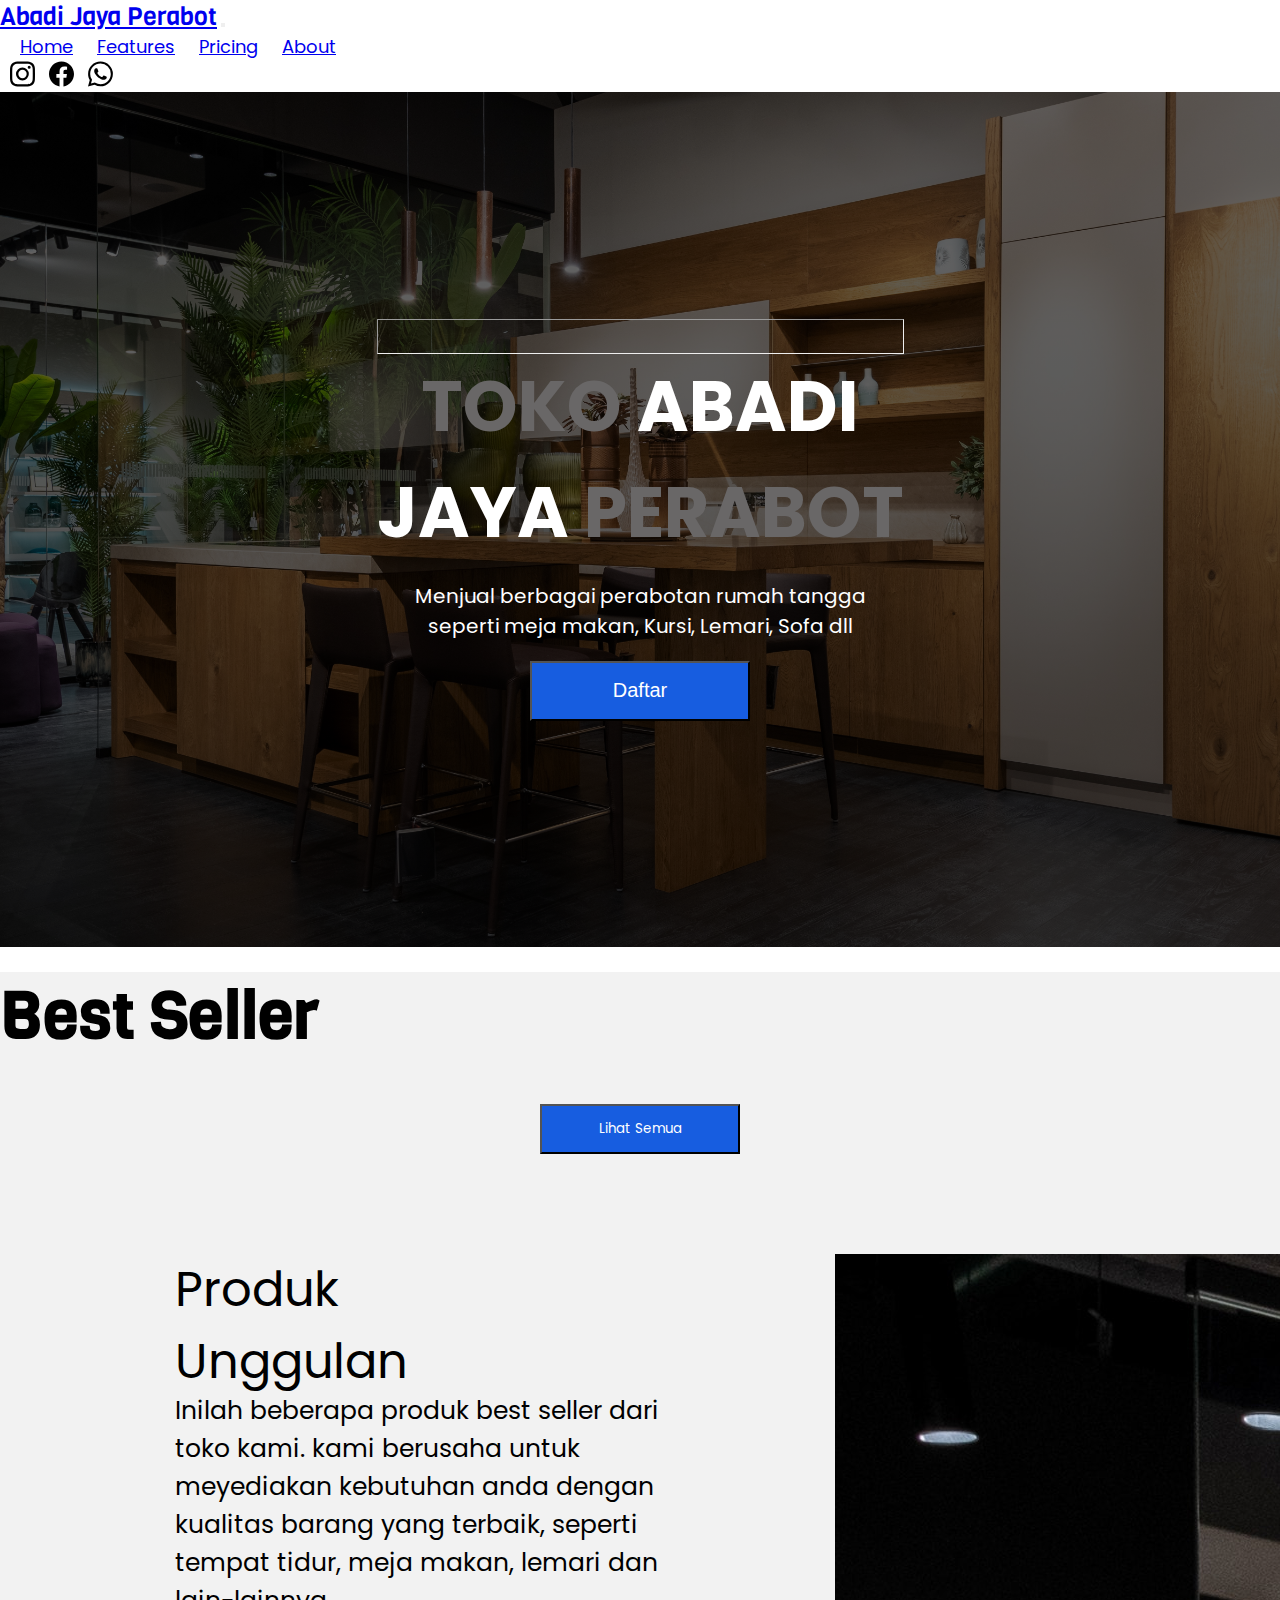
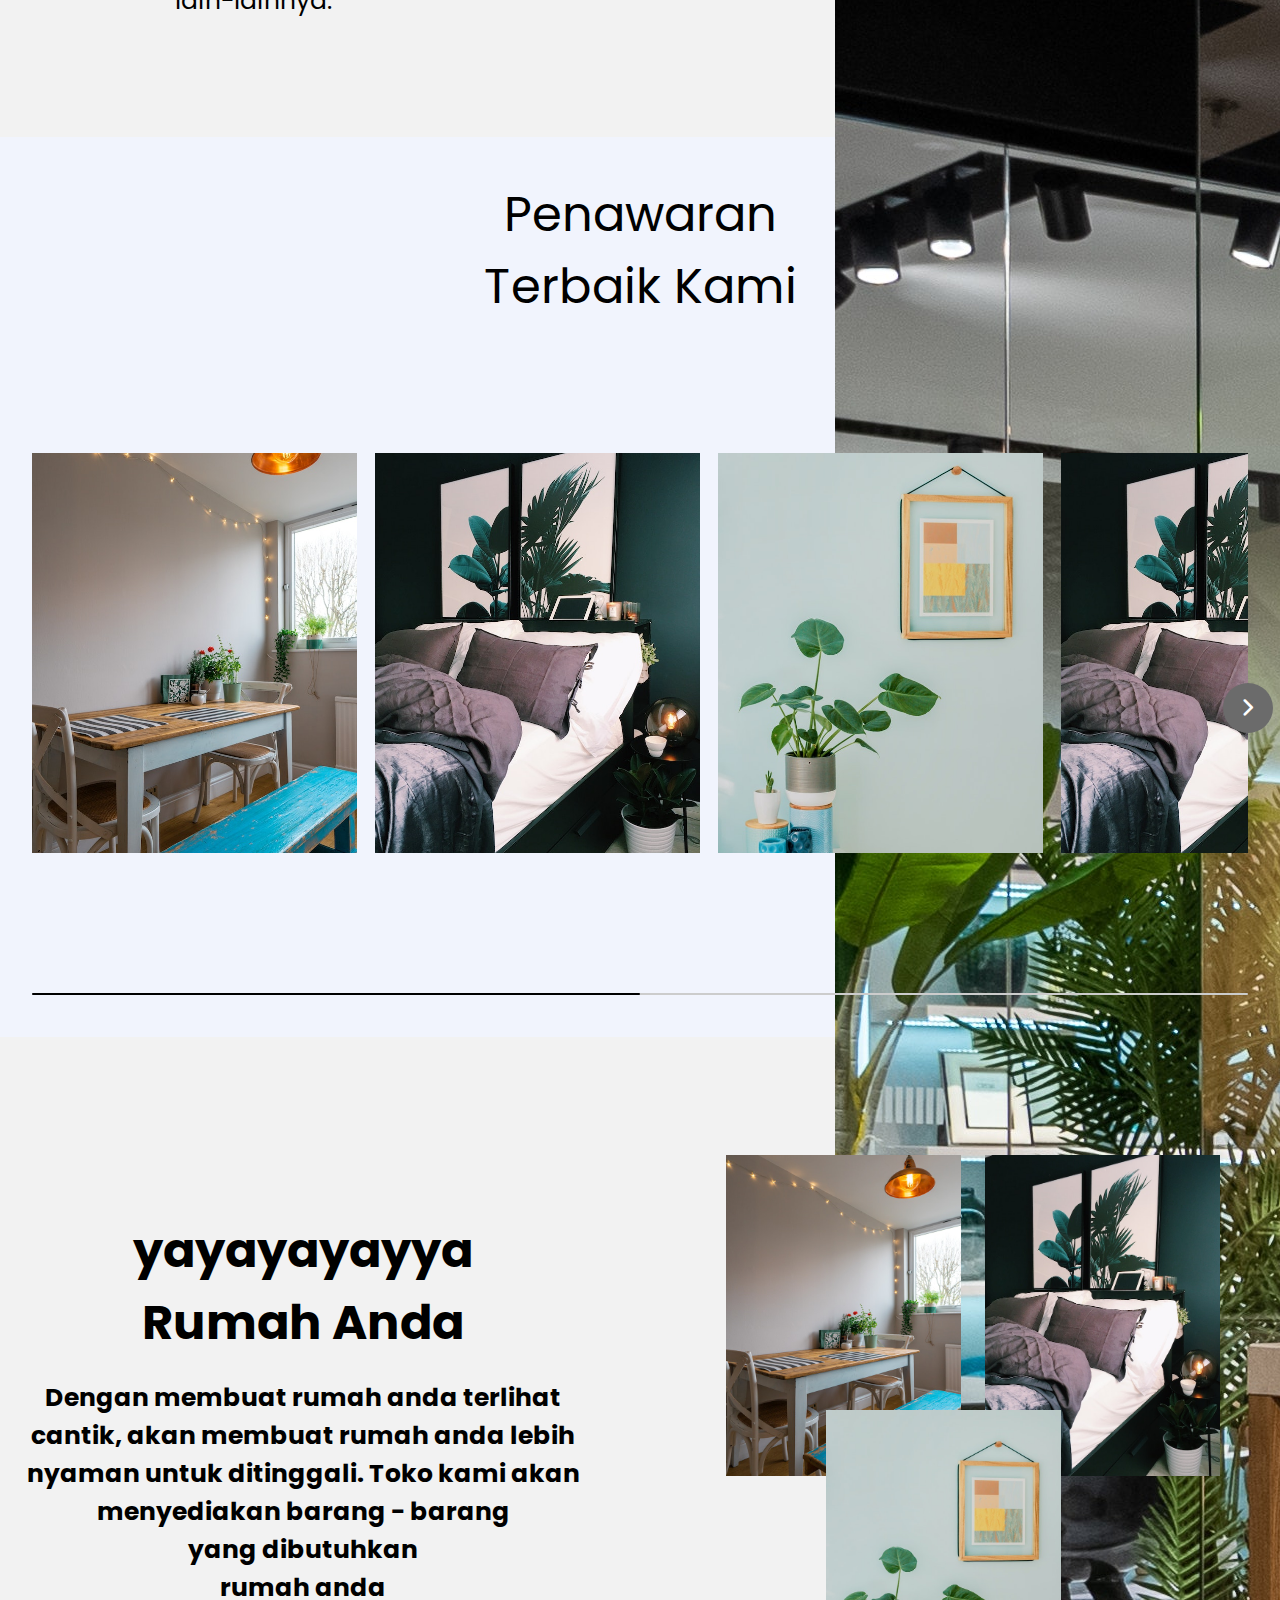
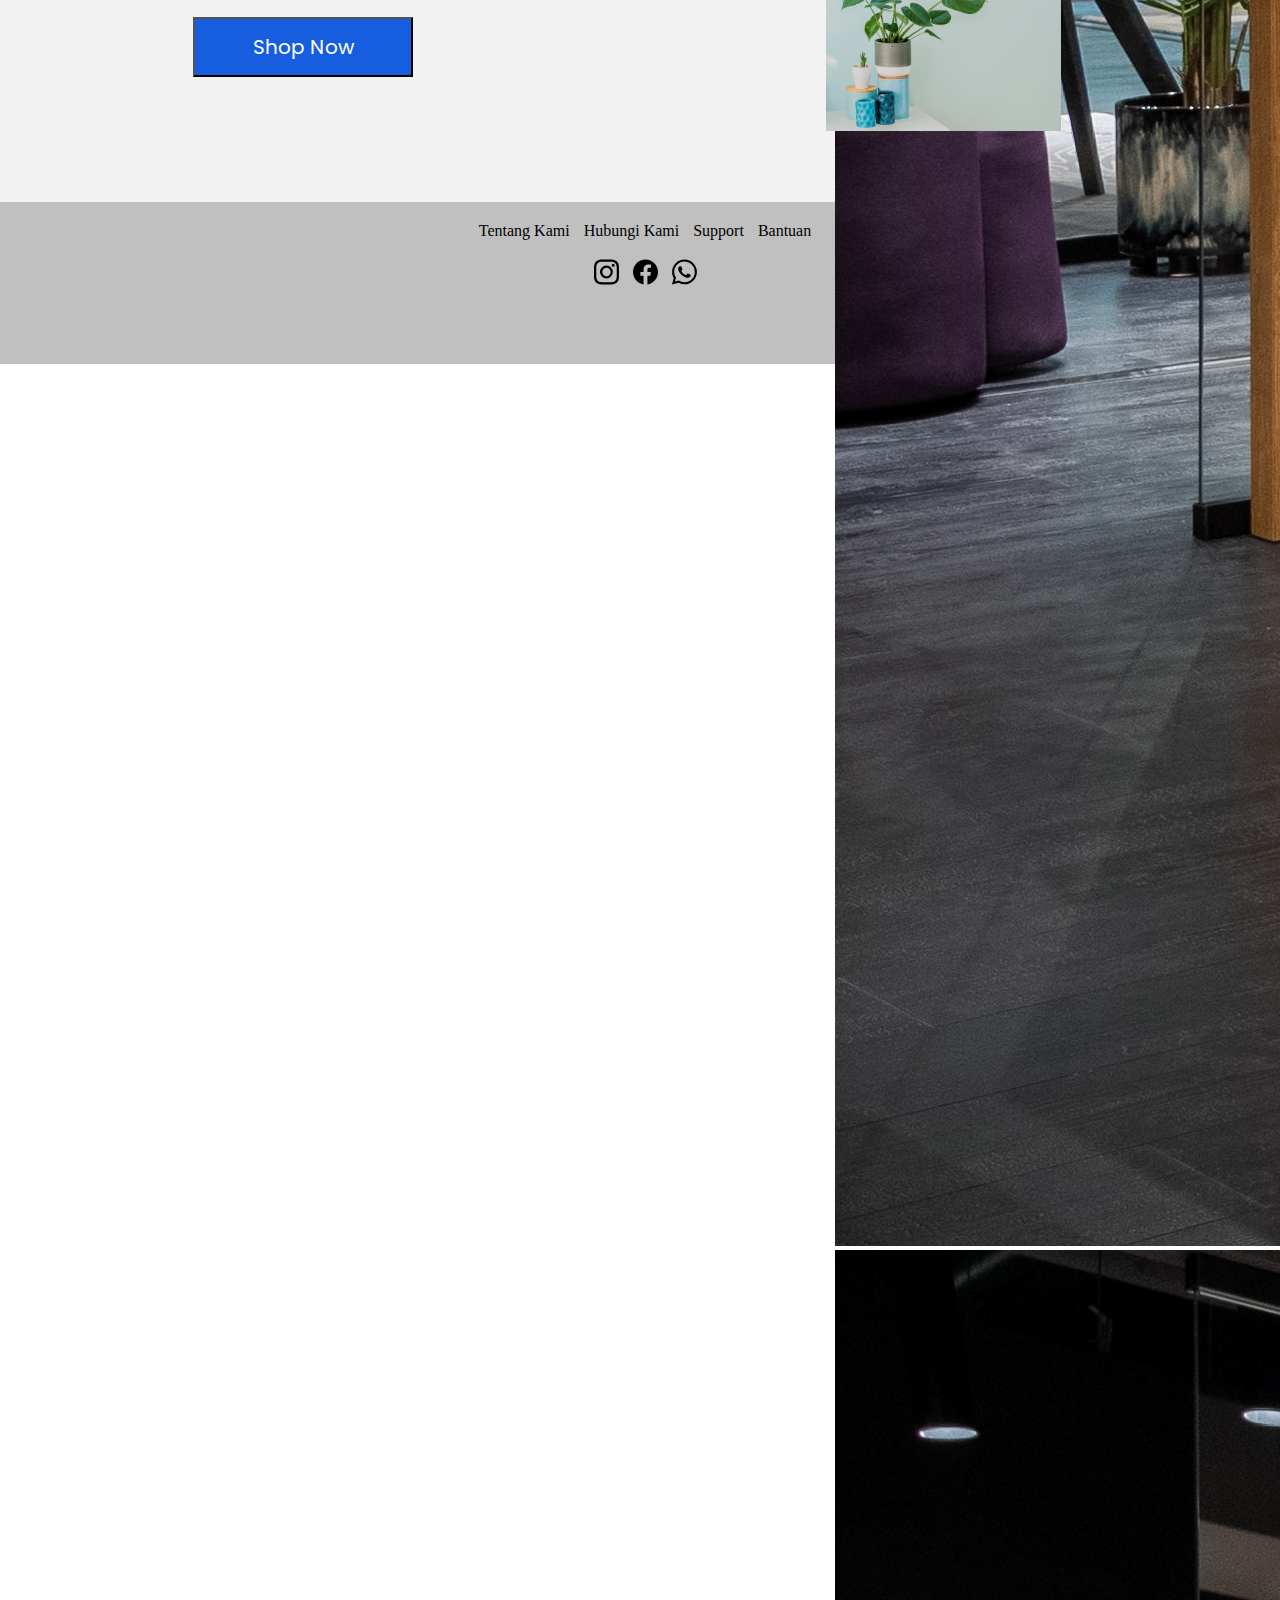
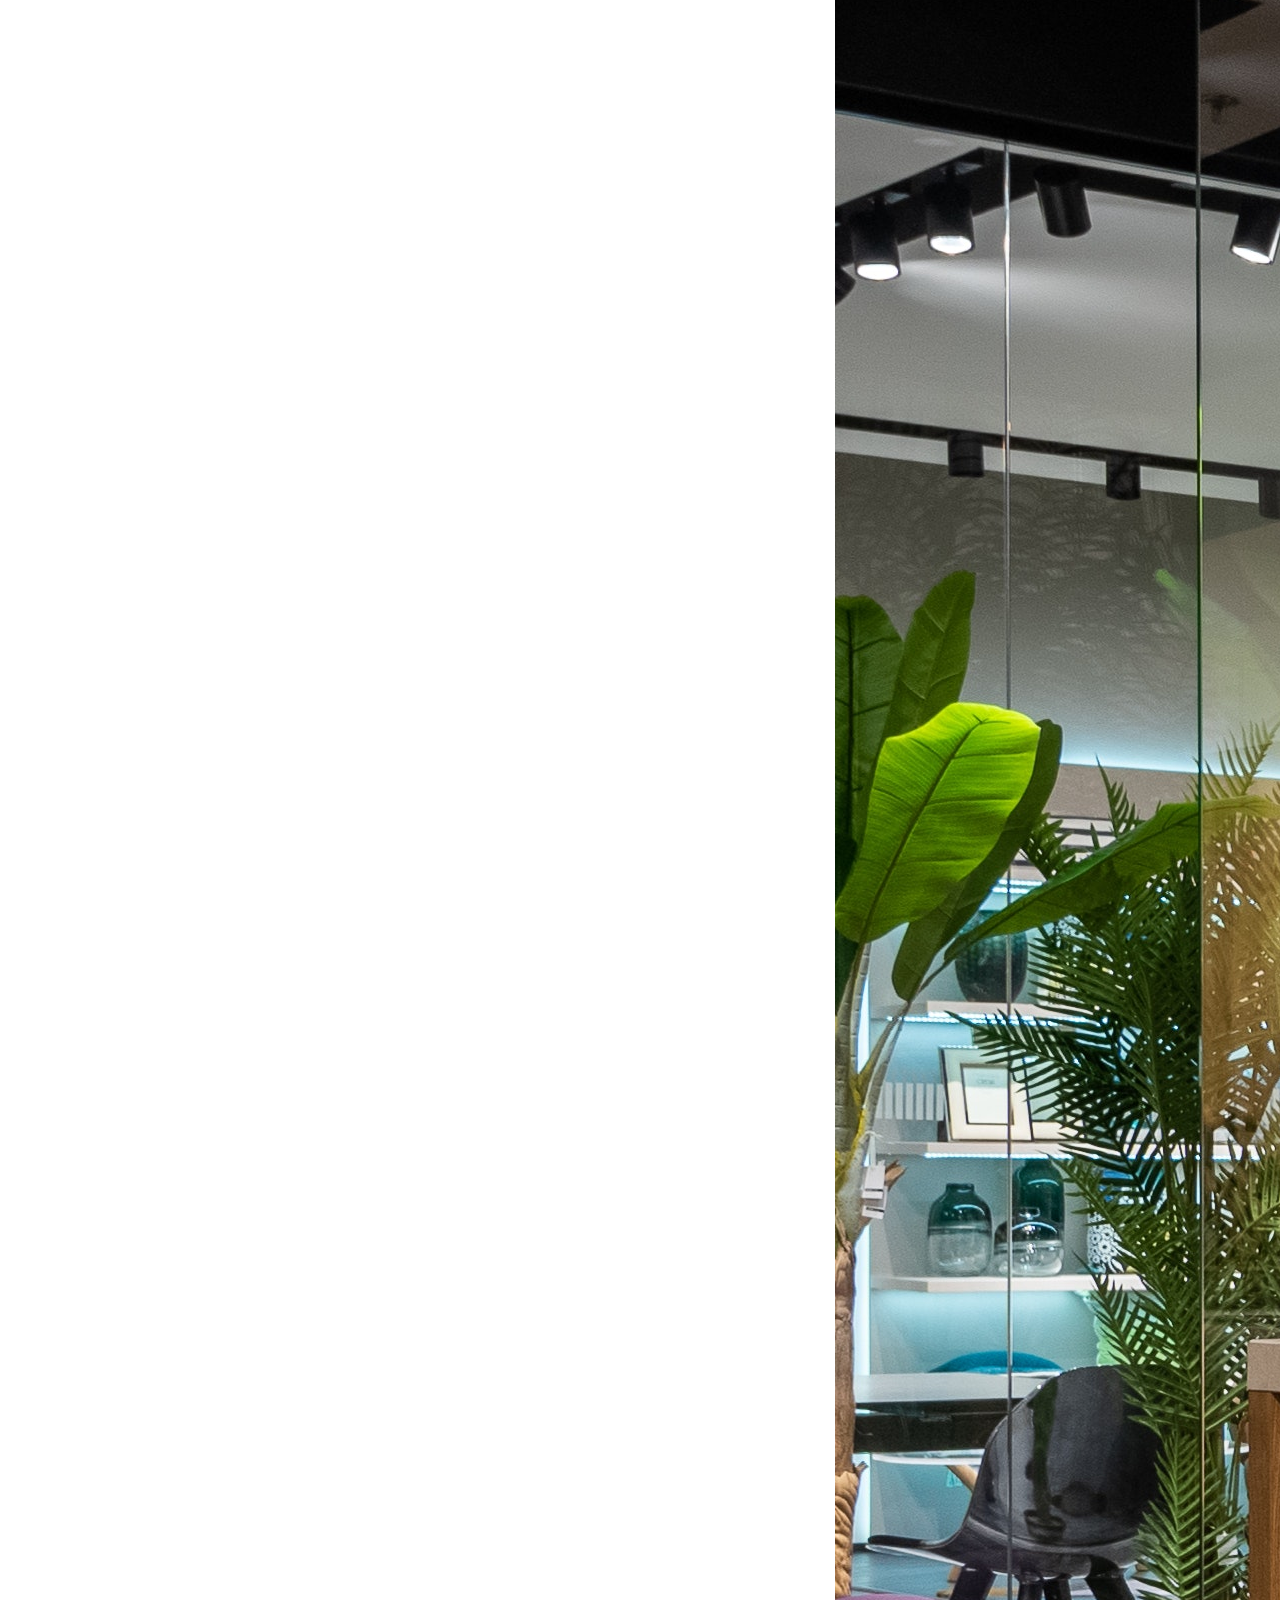
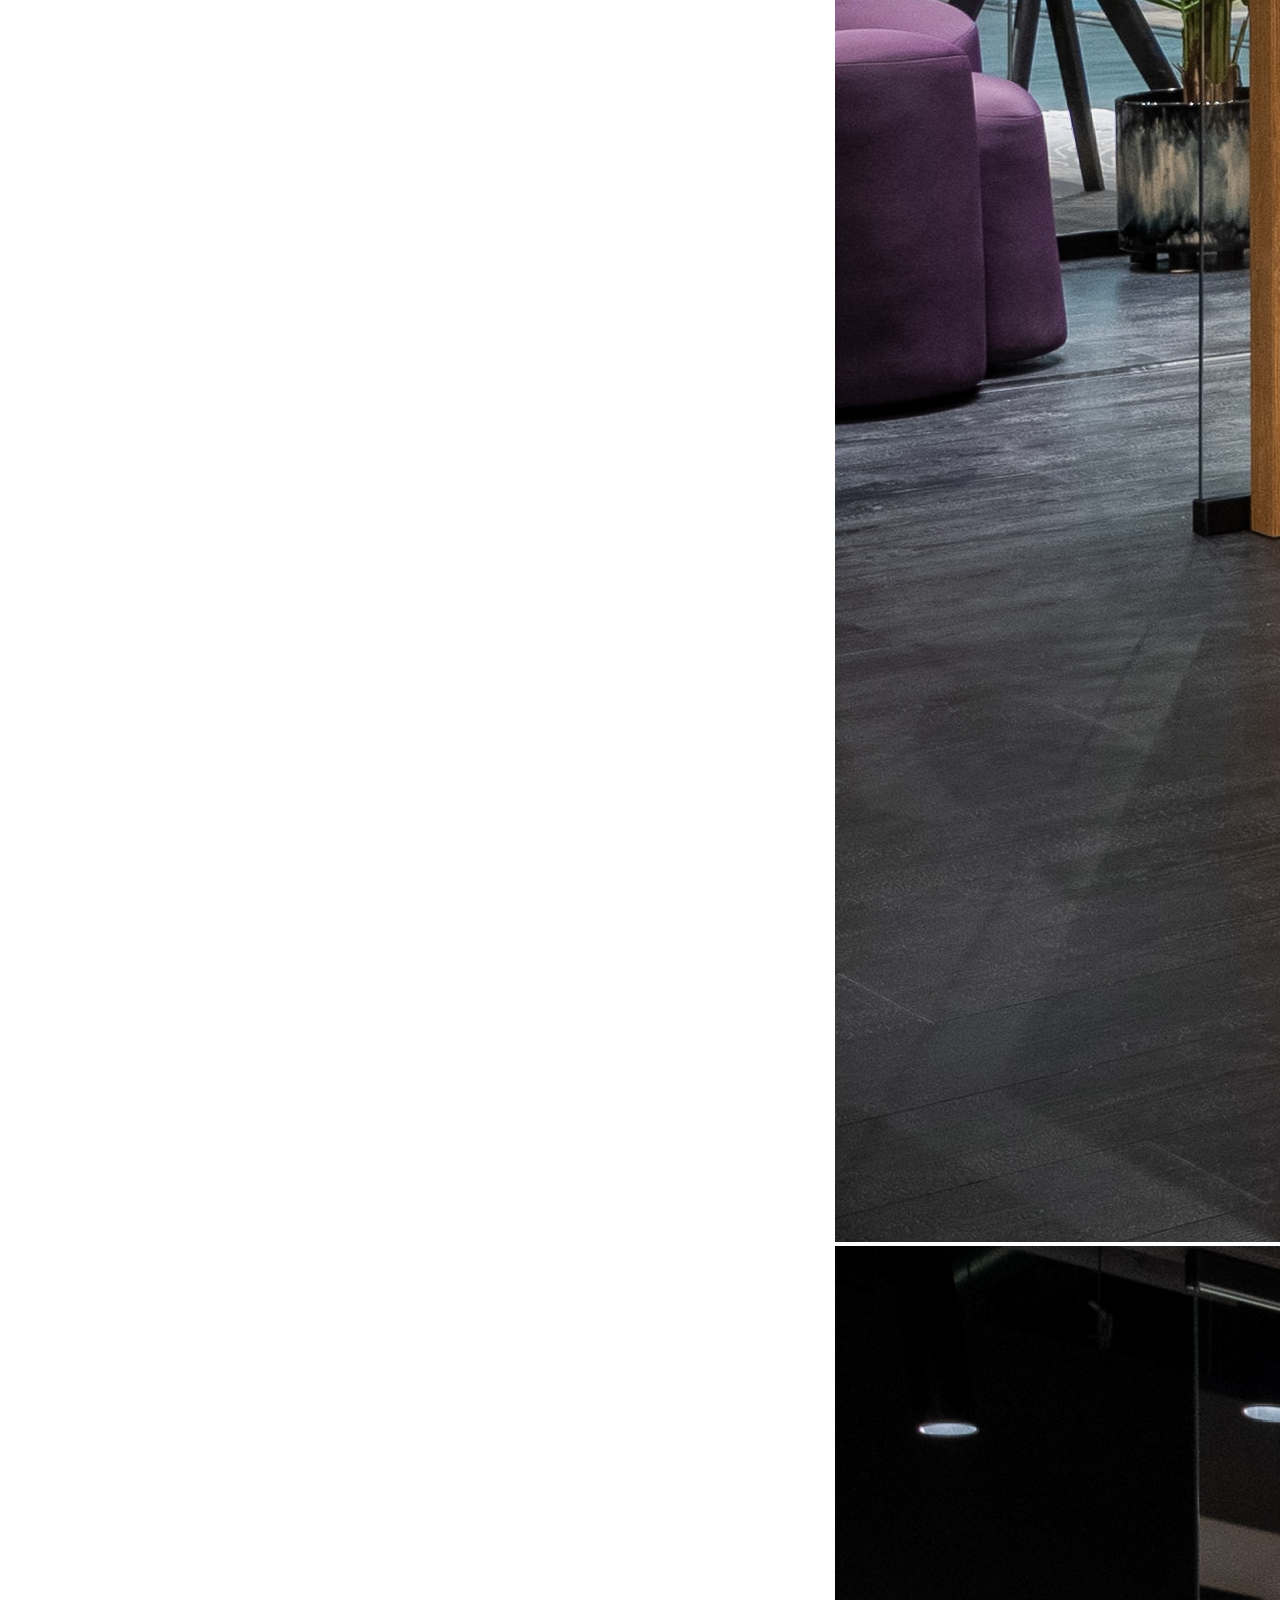
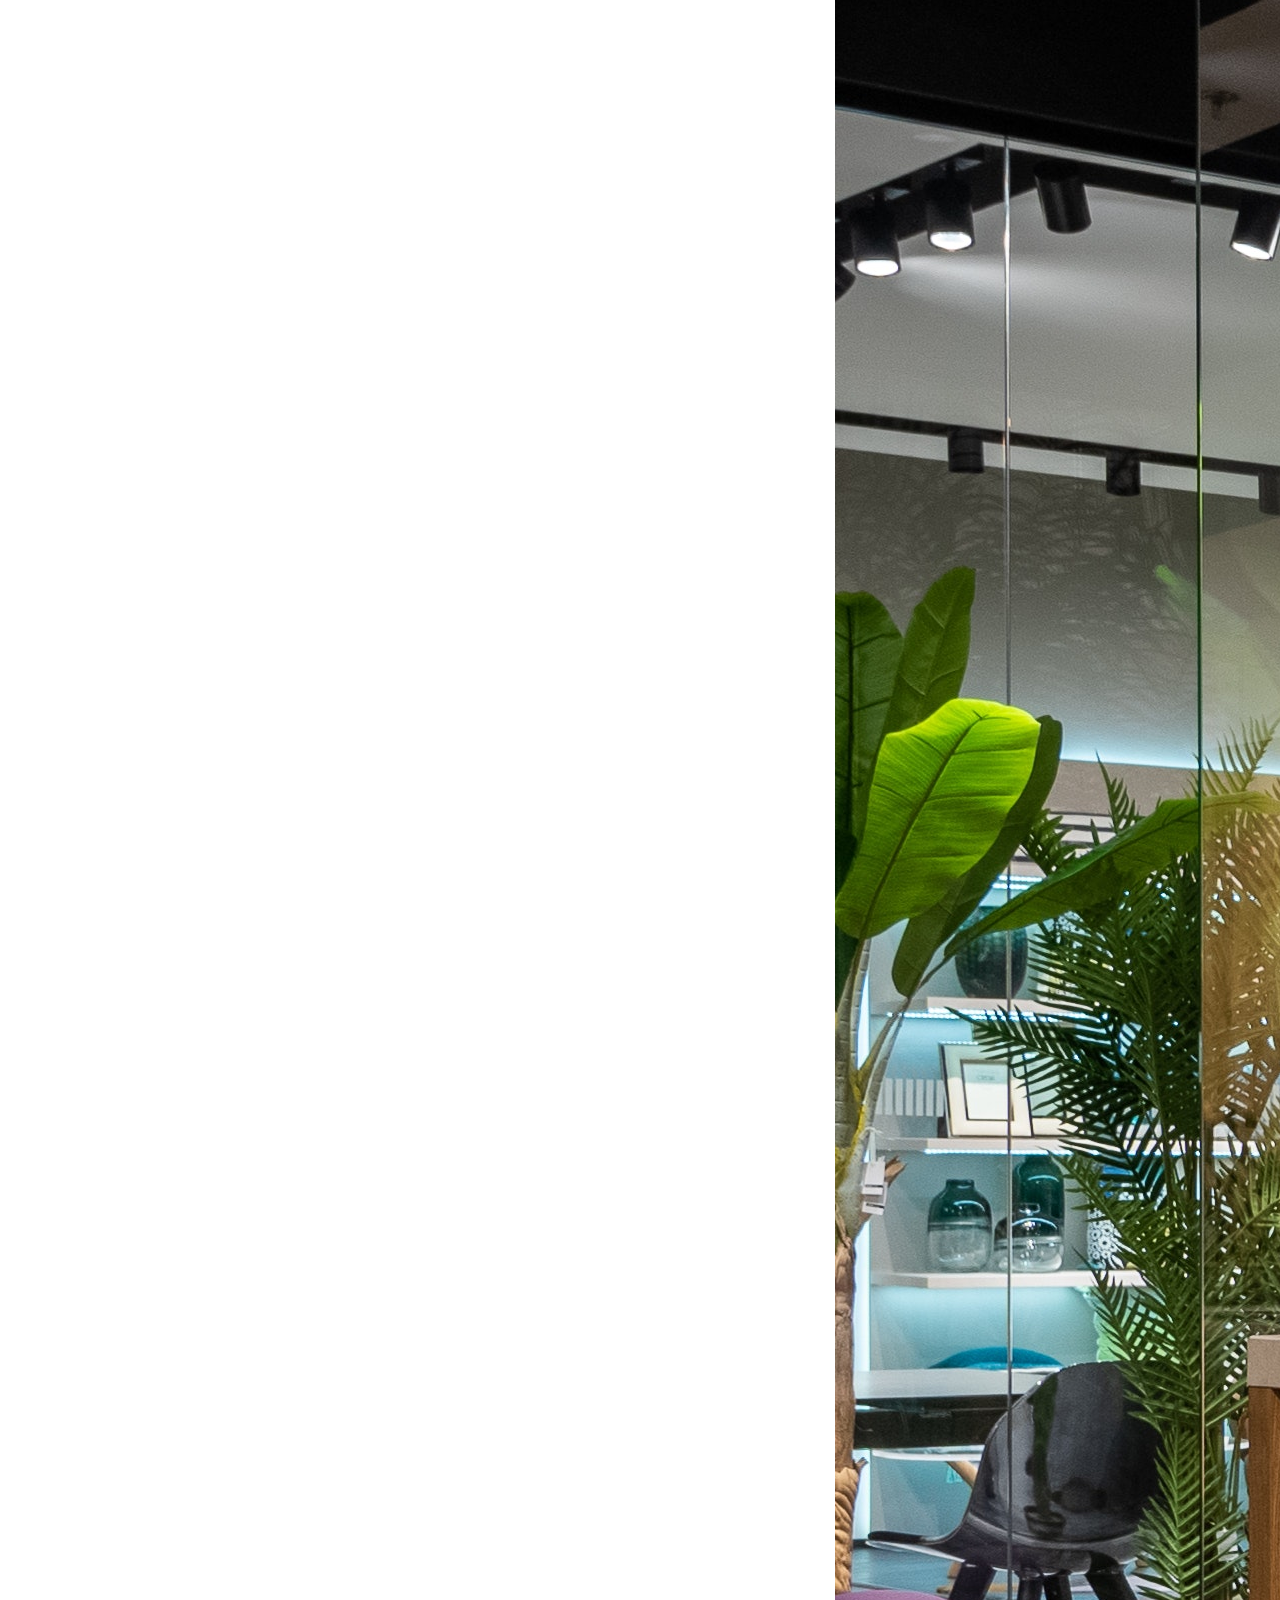
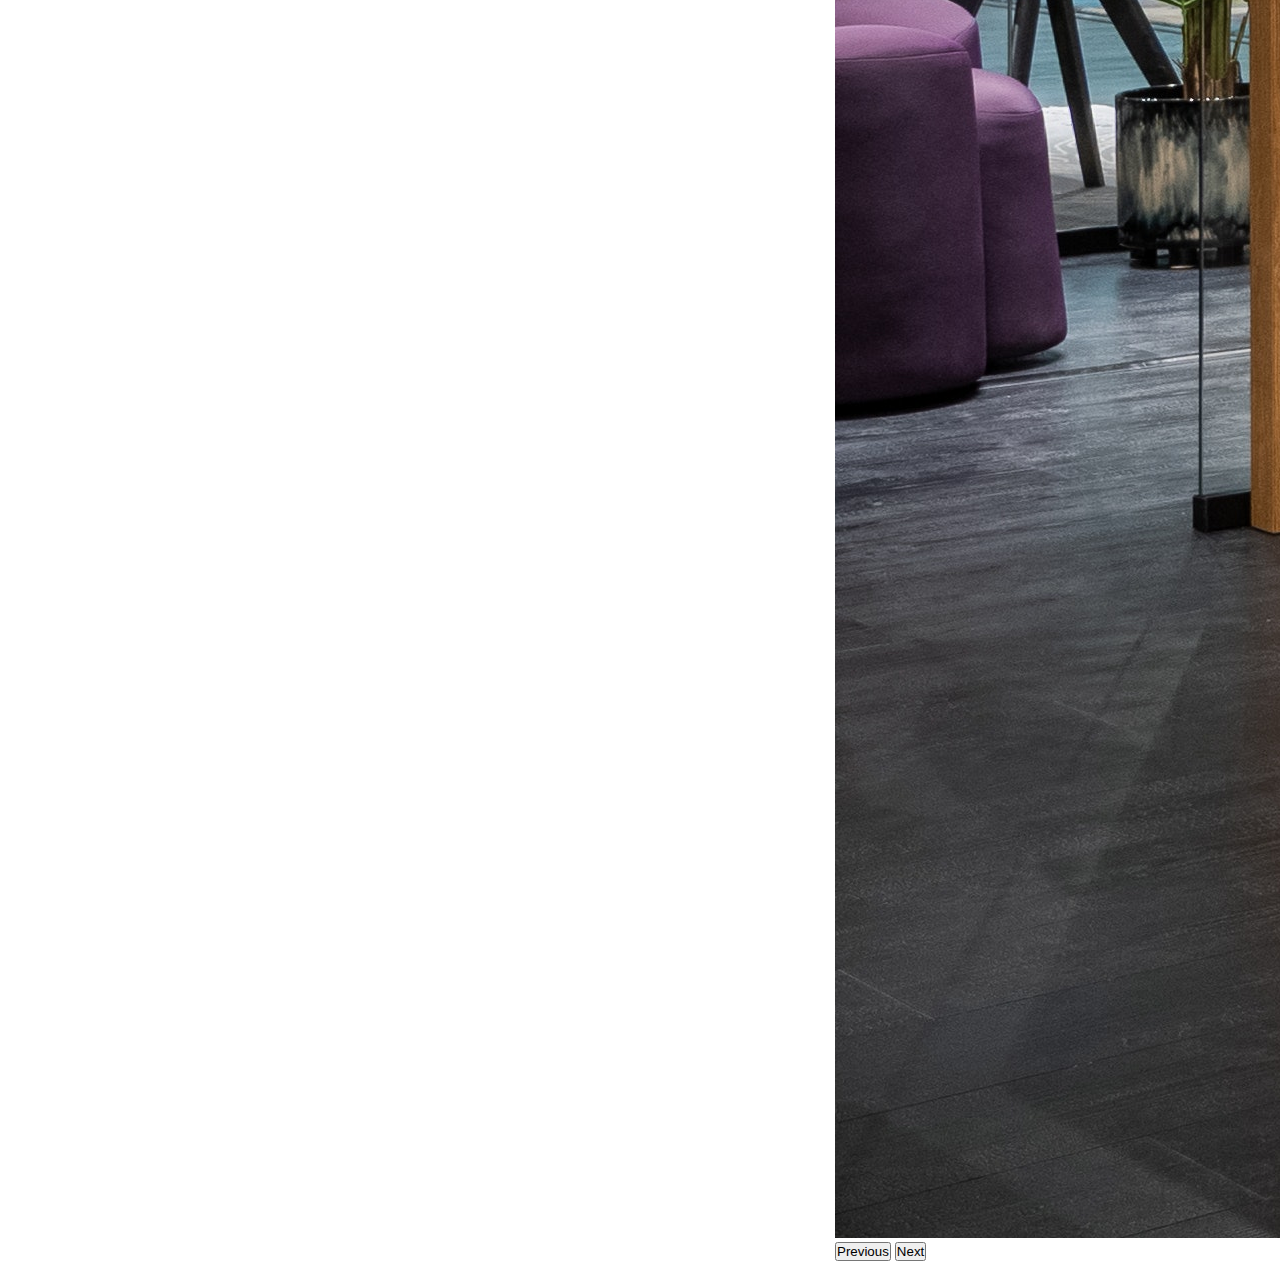
==== commit 13b0adfd: "second commit" ====
--- a/index.html
+++ b/index.html
@@ -234,7 +234,7 @@
 <section class="about" id="about">
  <div class="container">
   <div class="text-dec">
-    <h2 class="text-jd">Menghiasi <br> Rumah Anda</h2>
+    <h2 class="text-jd">yayayayayya <br> Rumah Anda</h2>
     <h4 class="text-dec-1">Dengan membuat rumah anda terlihat cantik, akan membuat  
         rumah anda lebih nyaman untuk ditinggali. Toko kami akan <br>    
         menyediakan barang - barang <br> yang dibutuhkan <br> rumah 
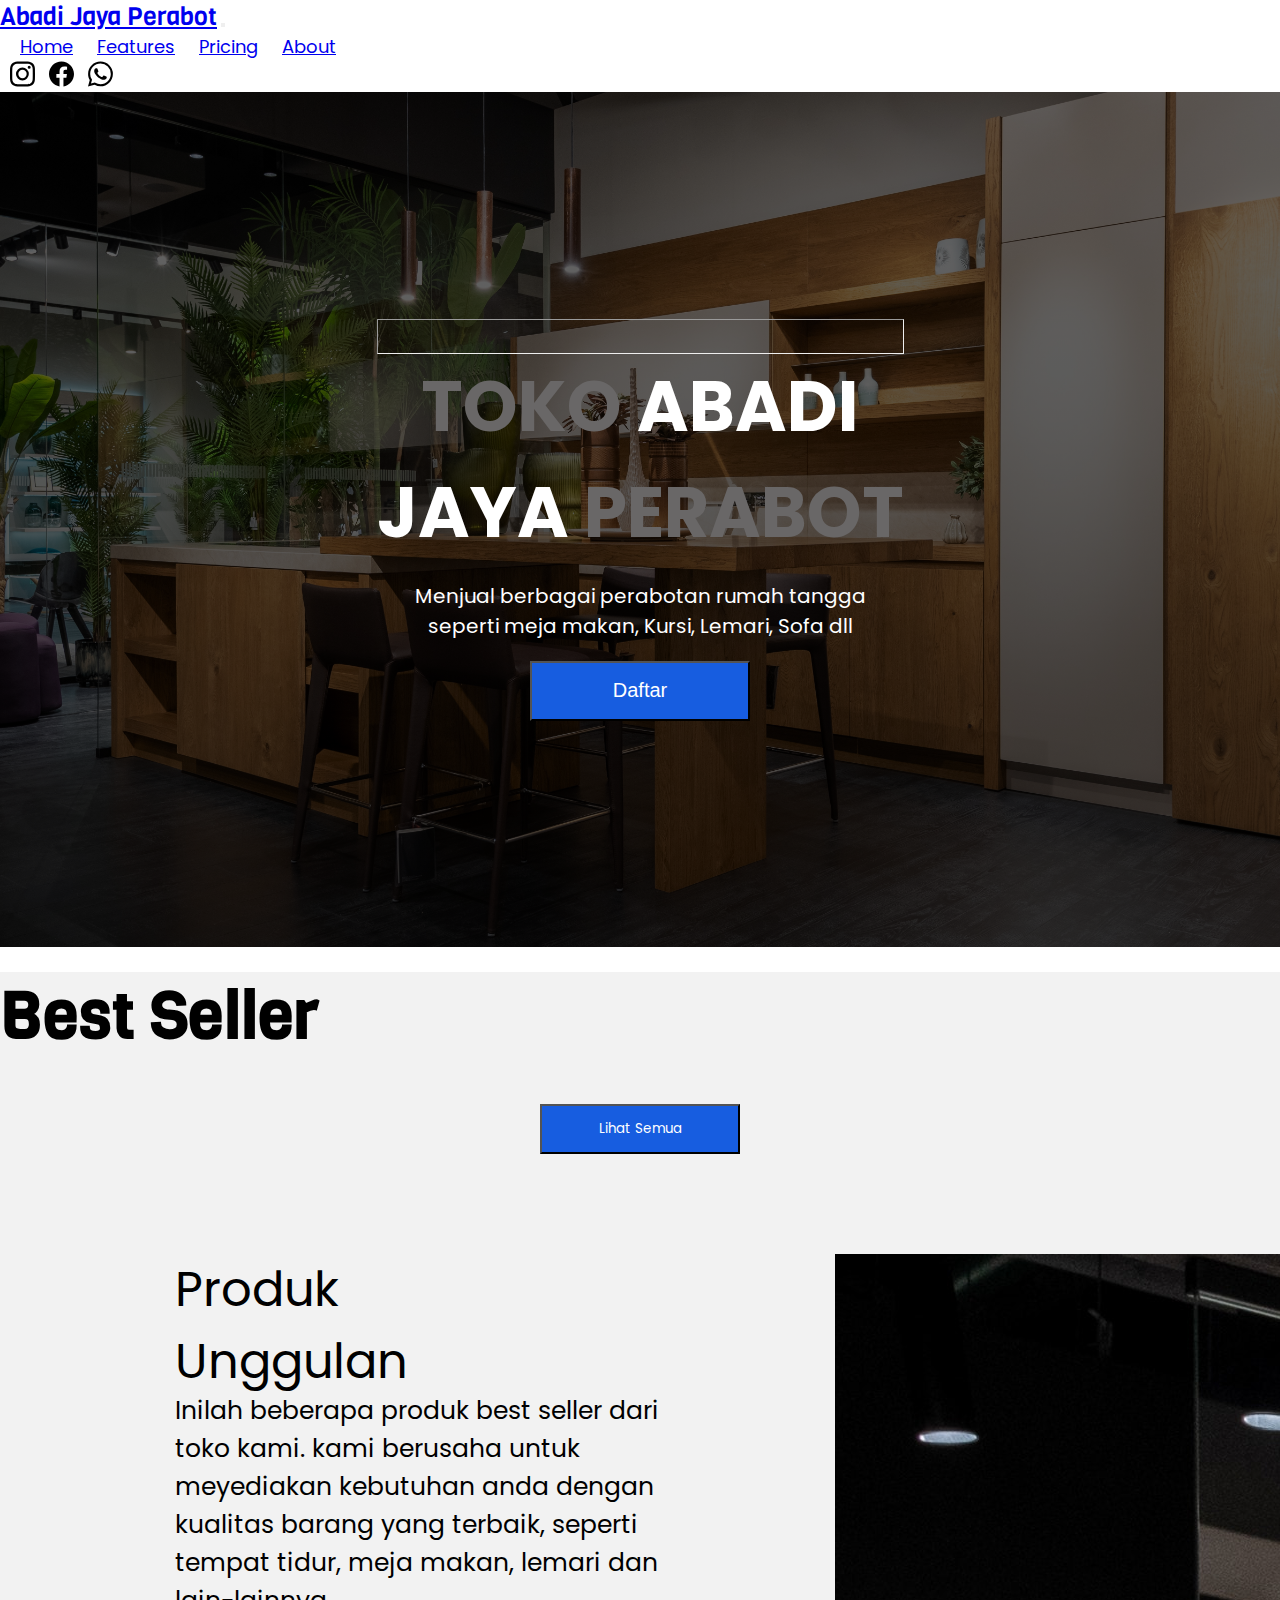
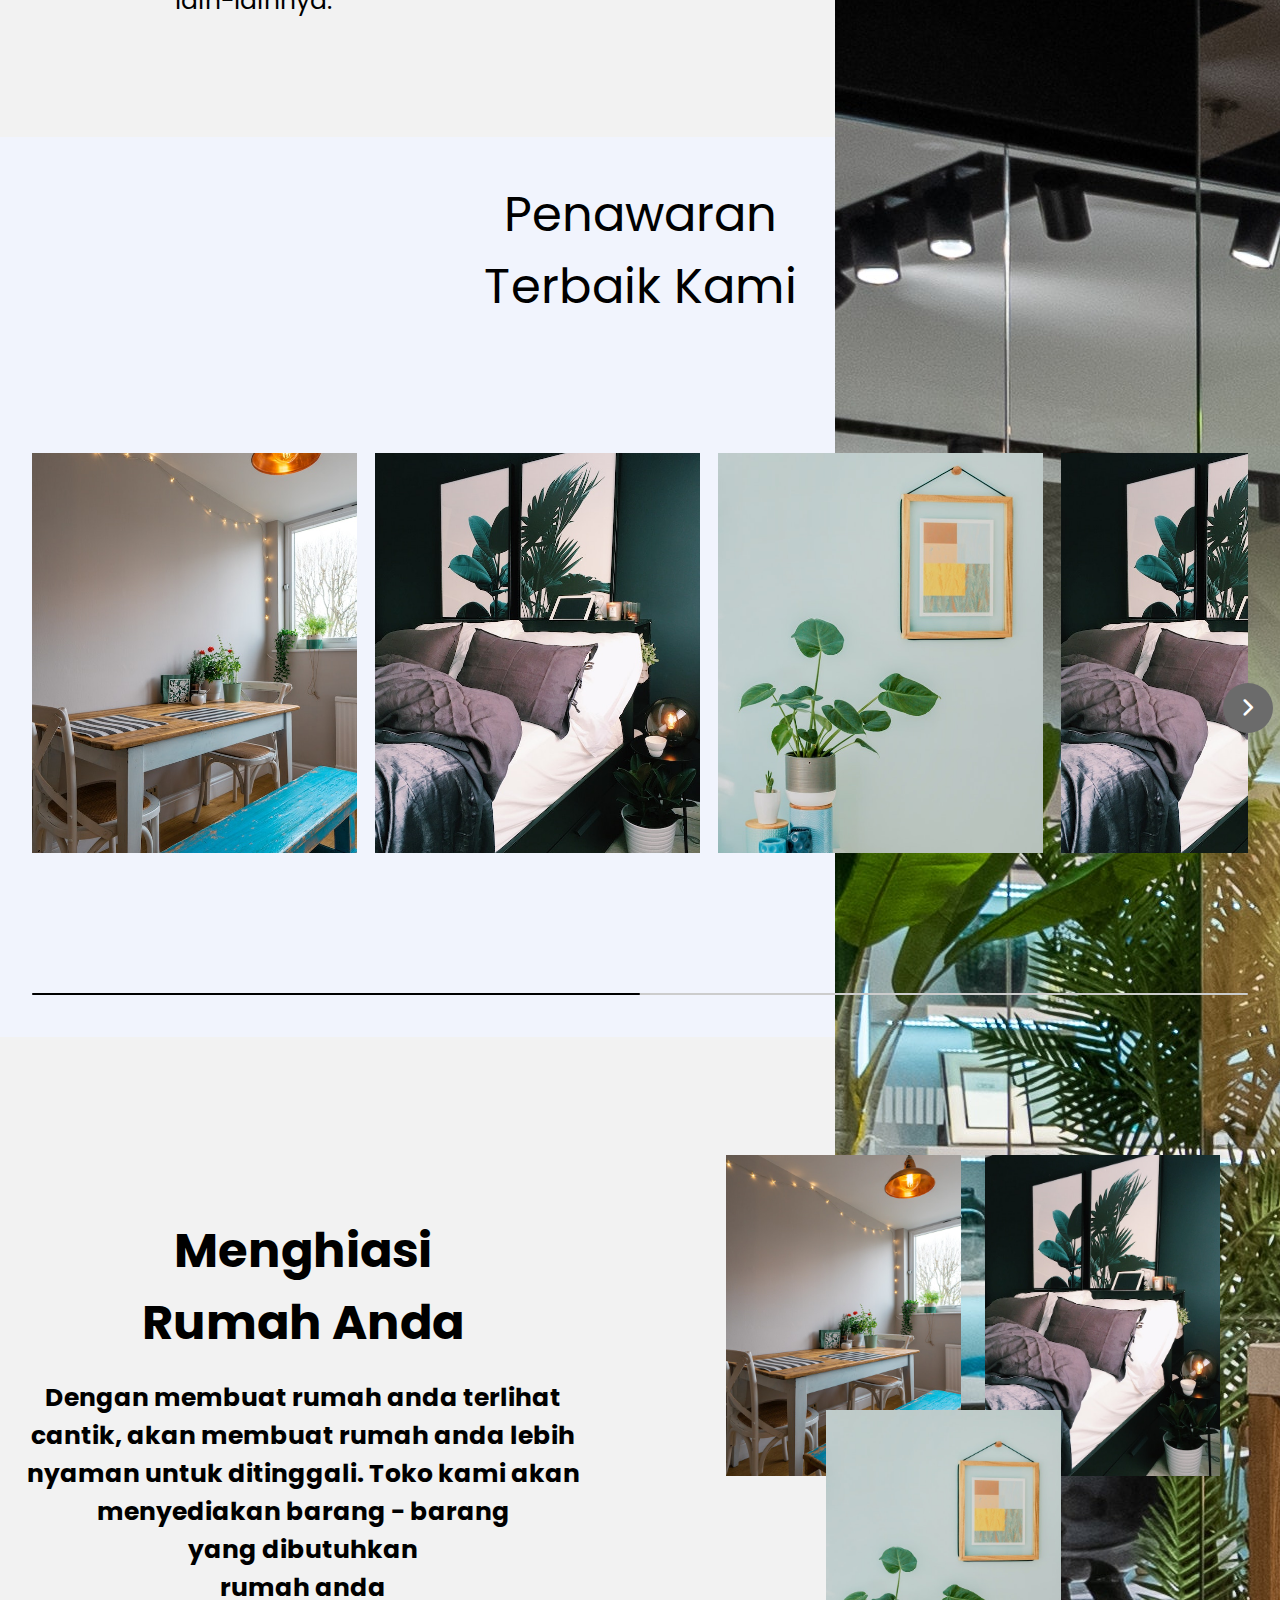
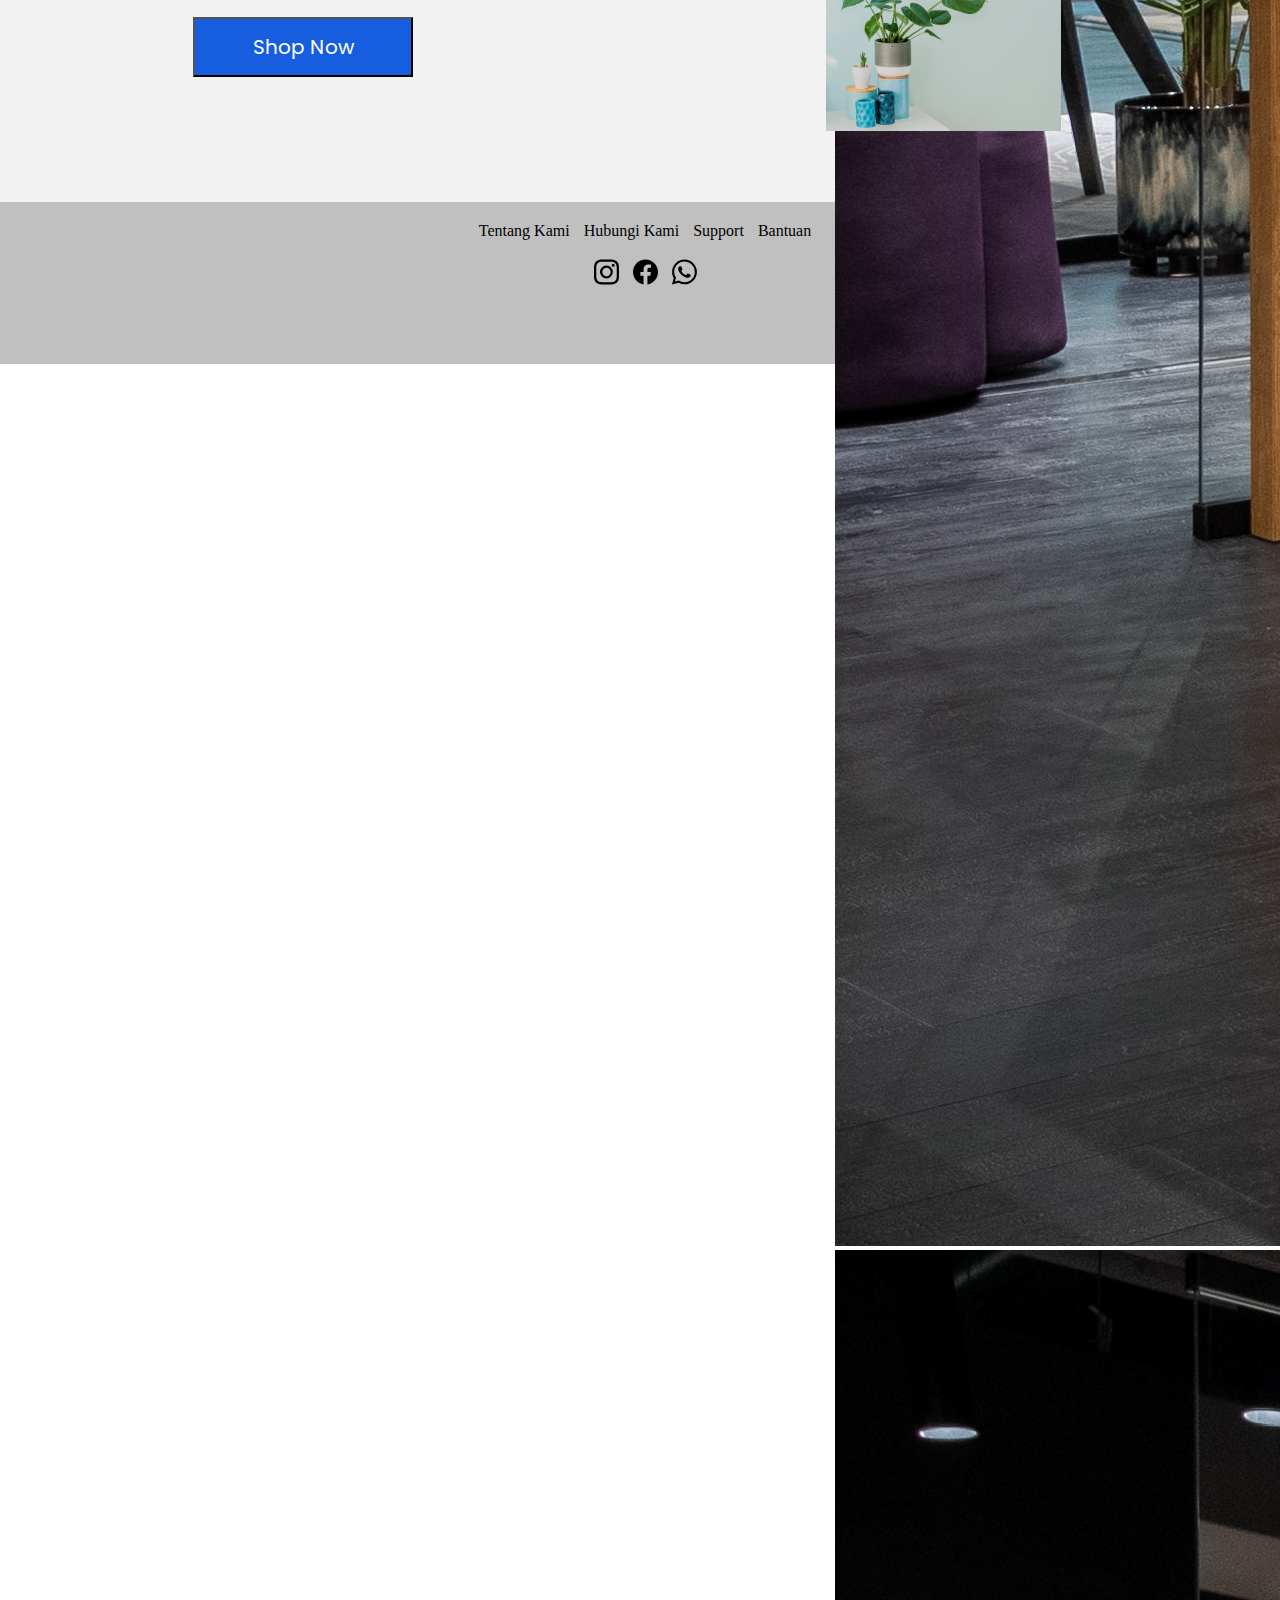
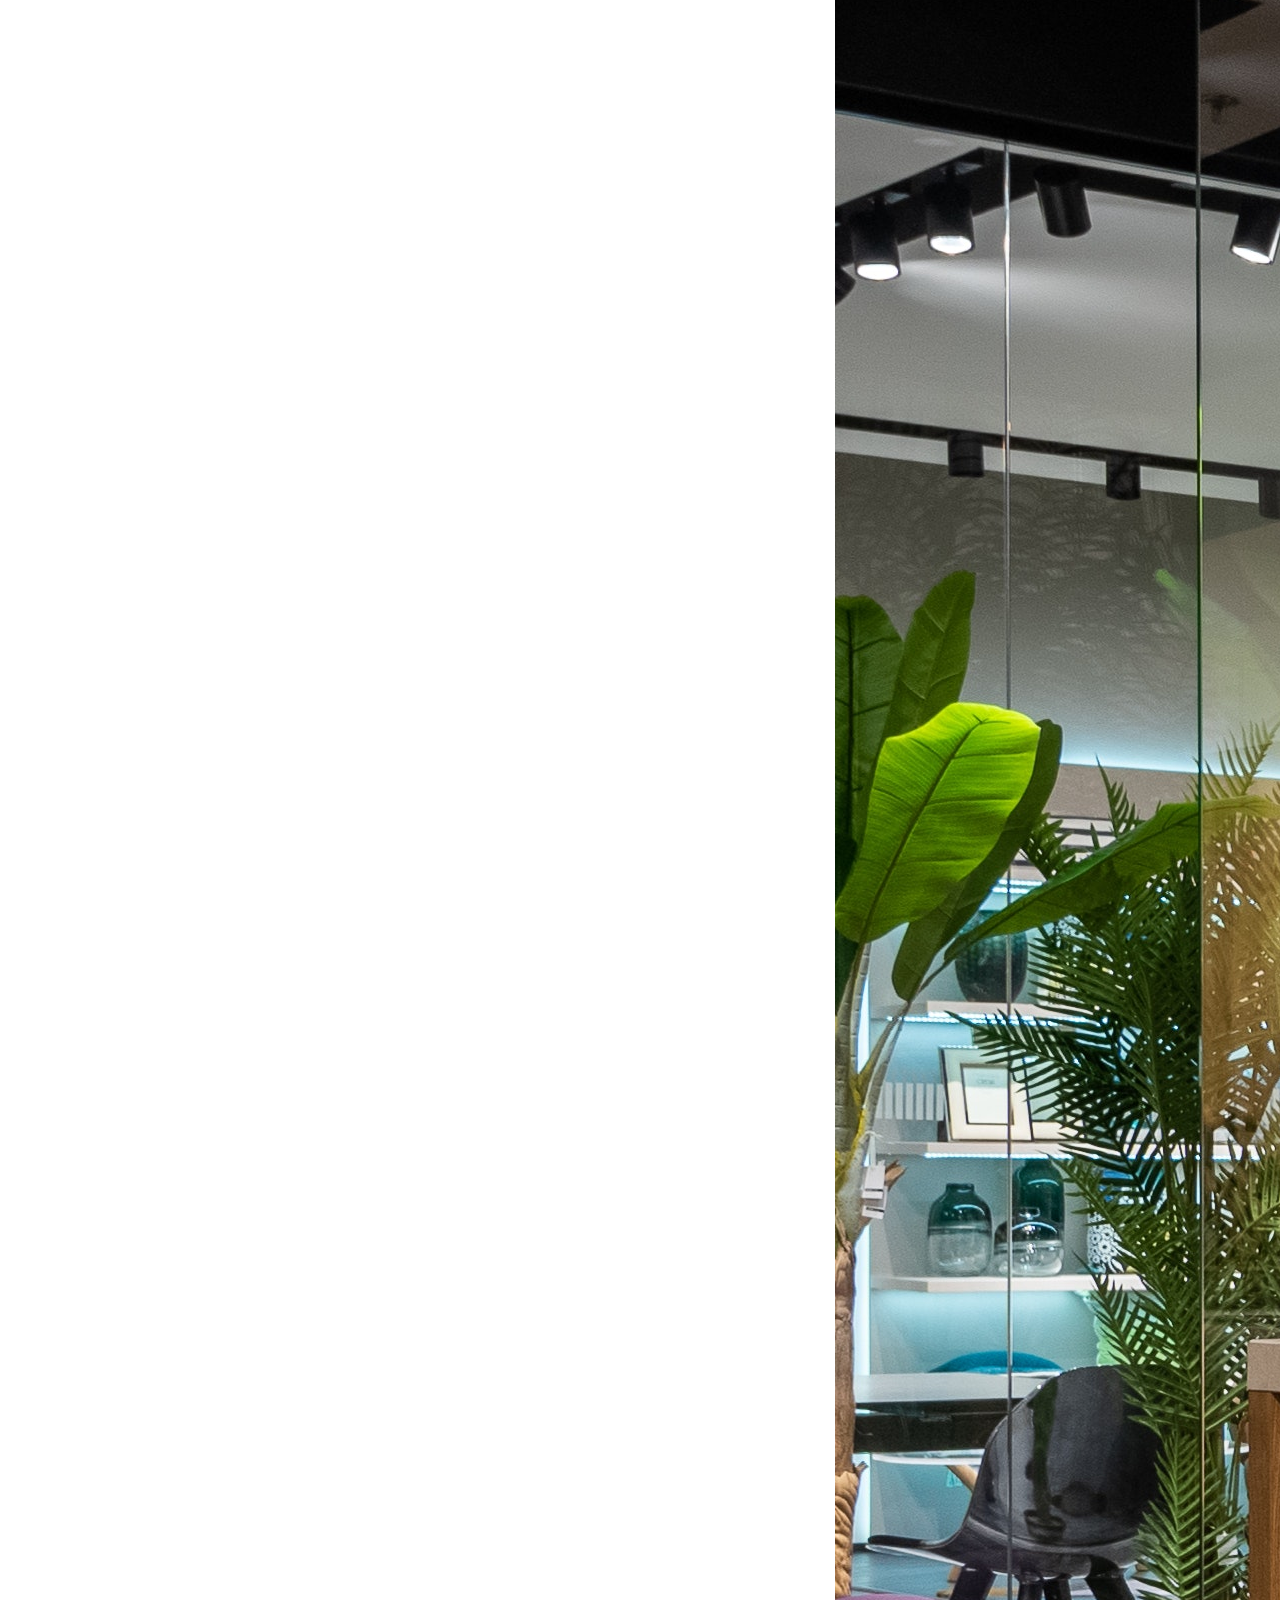
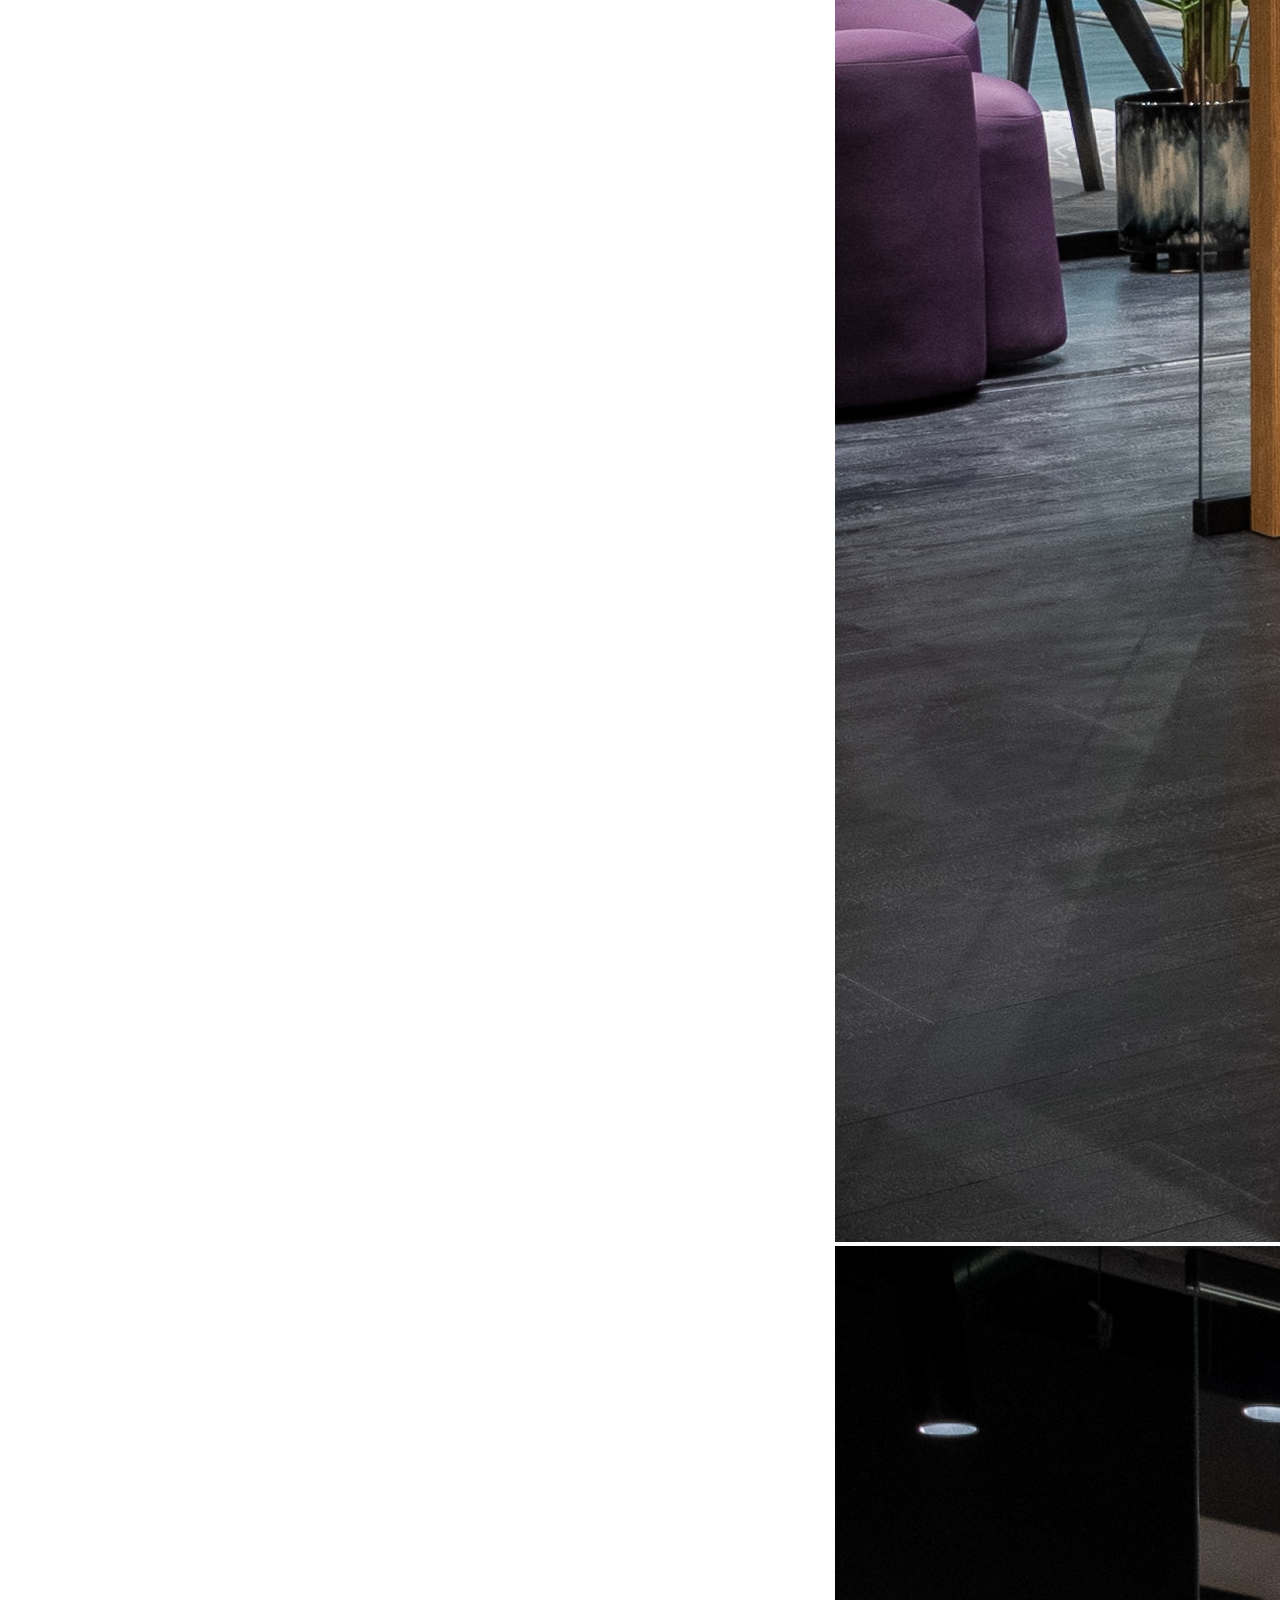
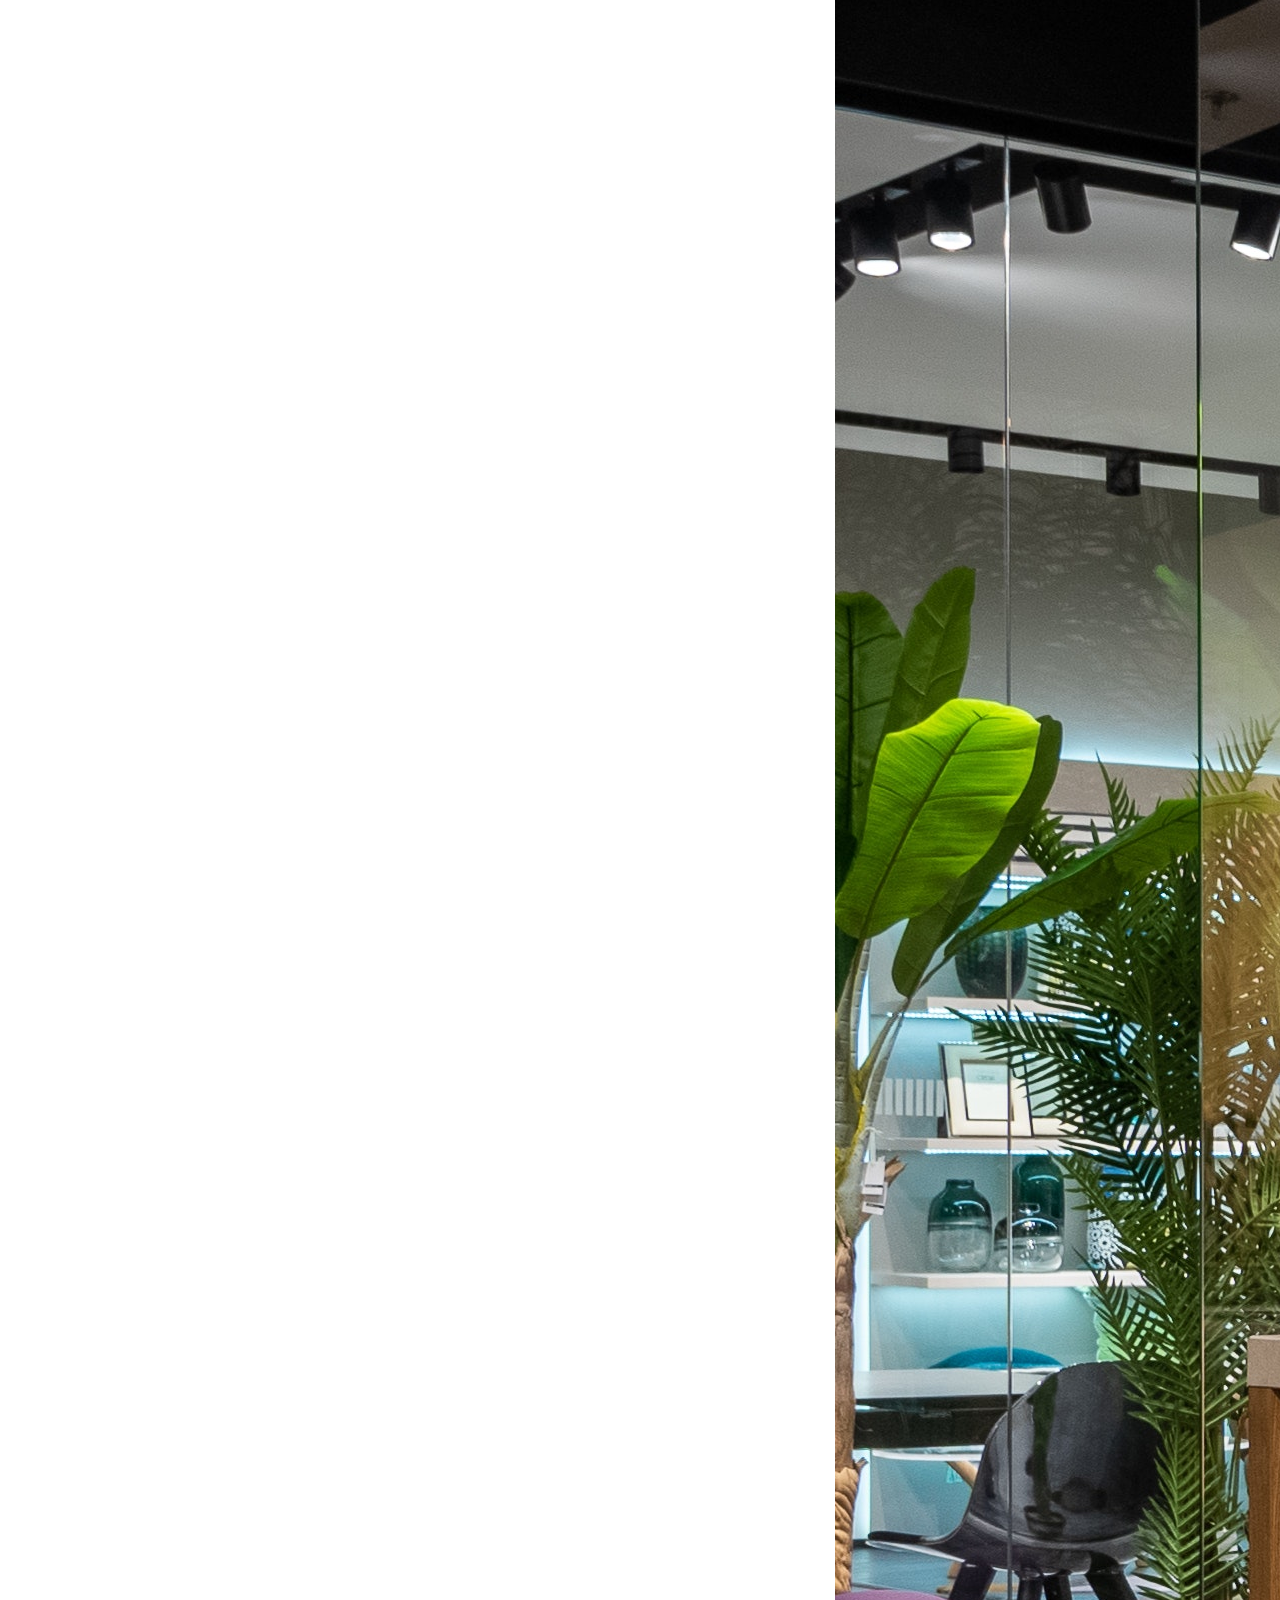
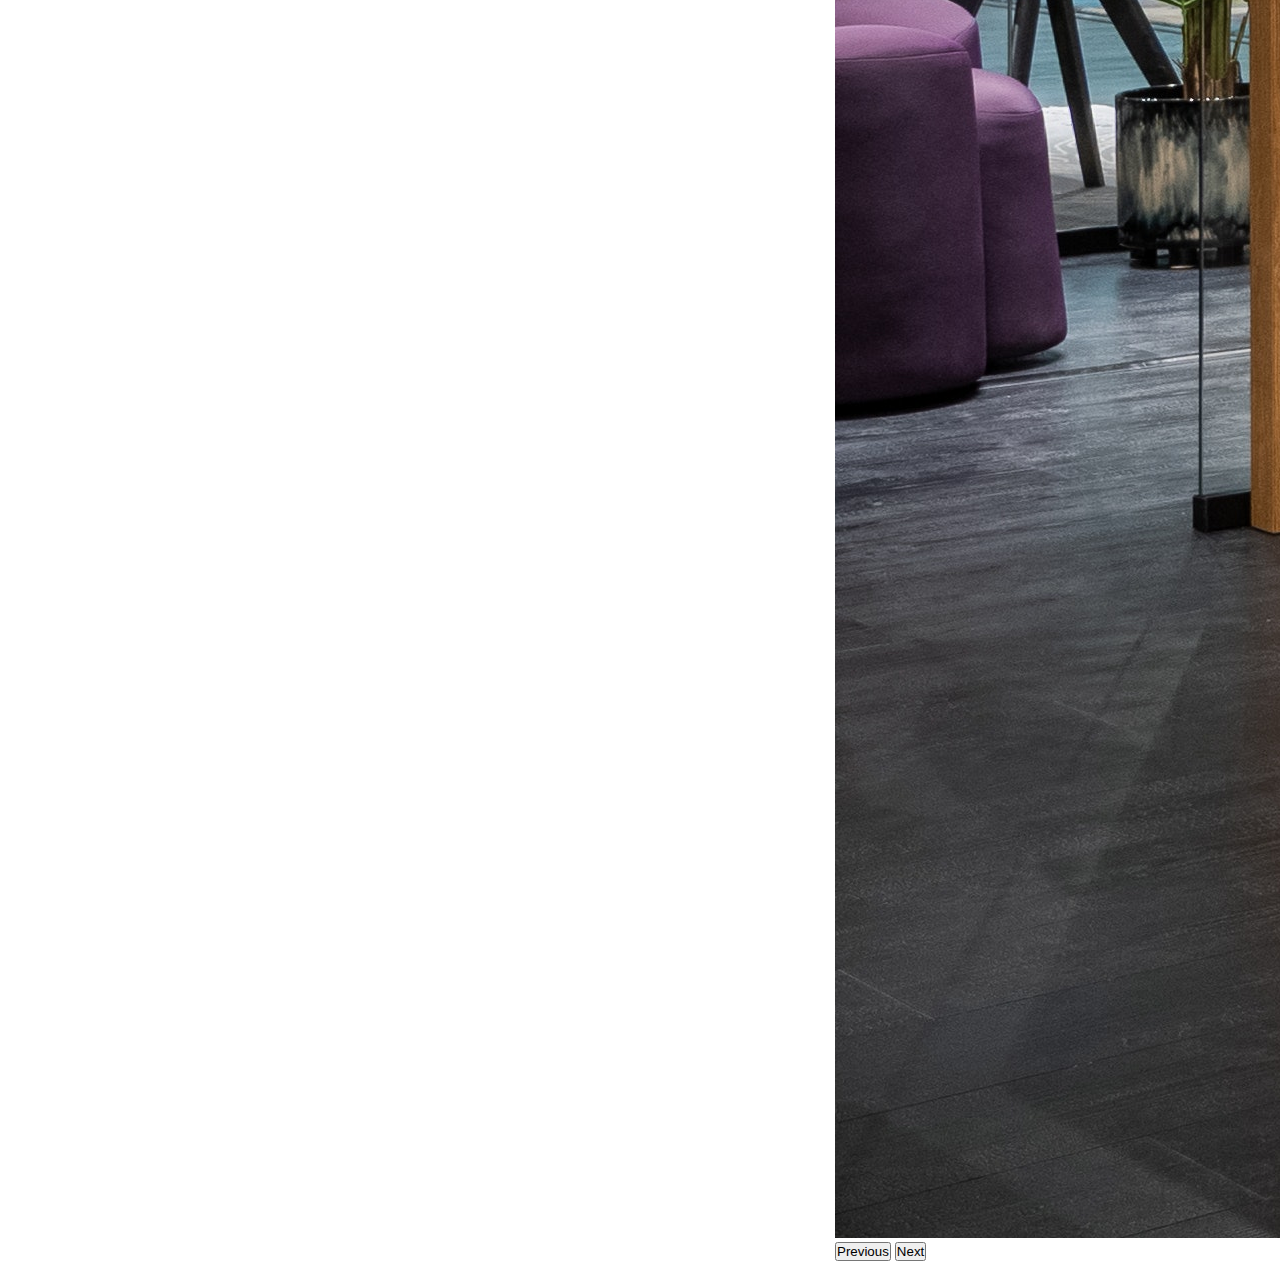
==== commit 76db1a90: "third commit" ====
--- a/index.html
+++ b/index.html
@@ -234,7 +234,7 @@
 <section class="about" id="about">
  <div class="container">
   <div class="text-dec">
-    <h2 class="text-jd">yayayayayya <br> Rumah Anda</h2>
+    <h2 class="text-jd">Menghiasi <br> Rumah Anda</h2>
     <h4 class="text-dec-1">Dengan membuat rumah anda terlihat cantik, akan membuat  
         rumah anda lebih nyaman untuk ditinggali. Toko kami akan <br>    
         menyediakan barang - barang <br> yang dibutuhkan <br> rumah 
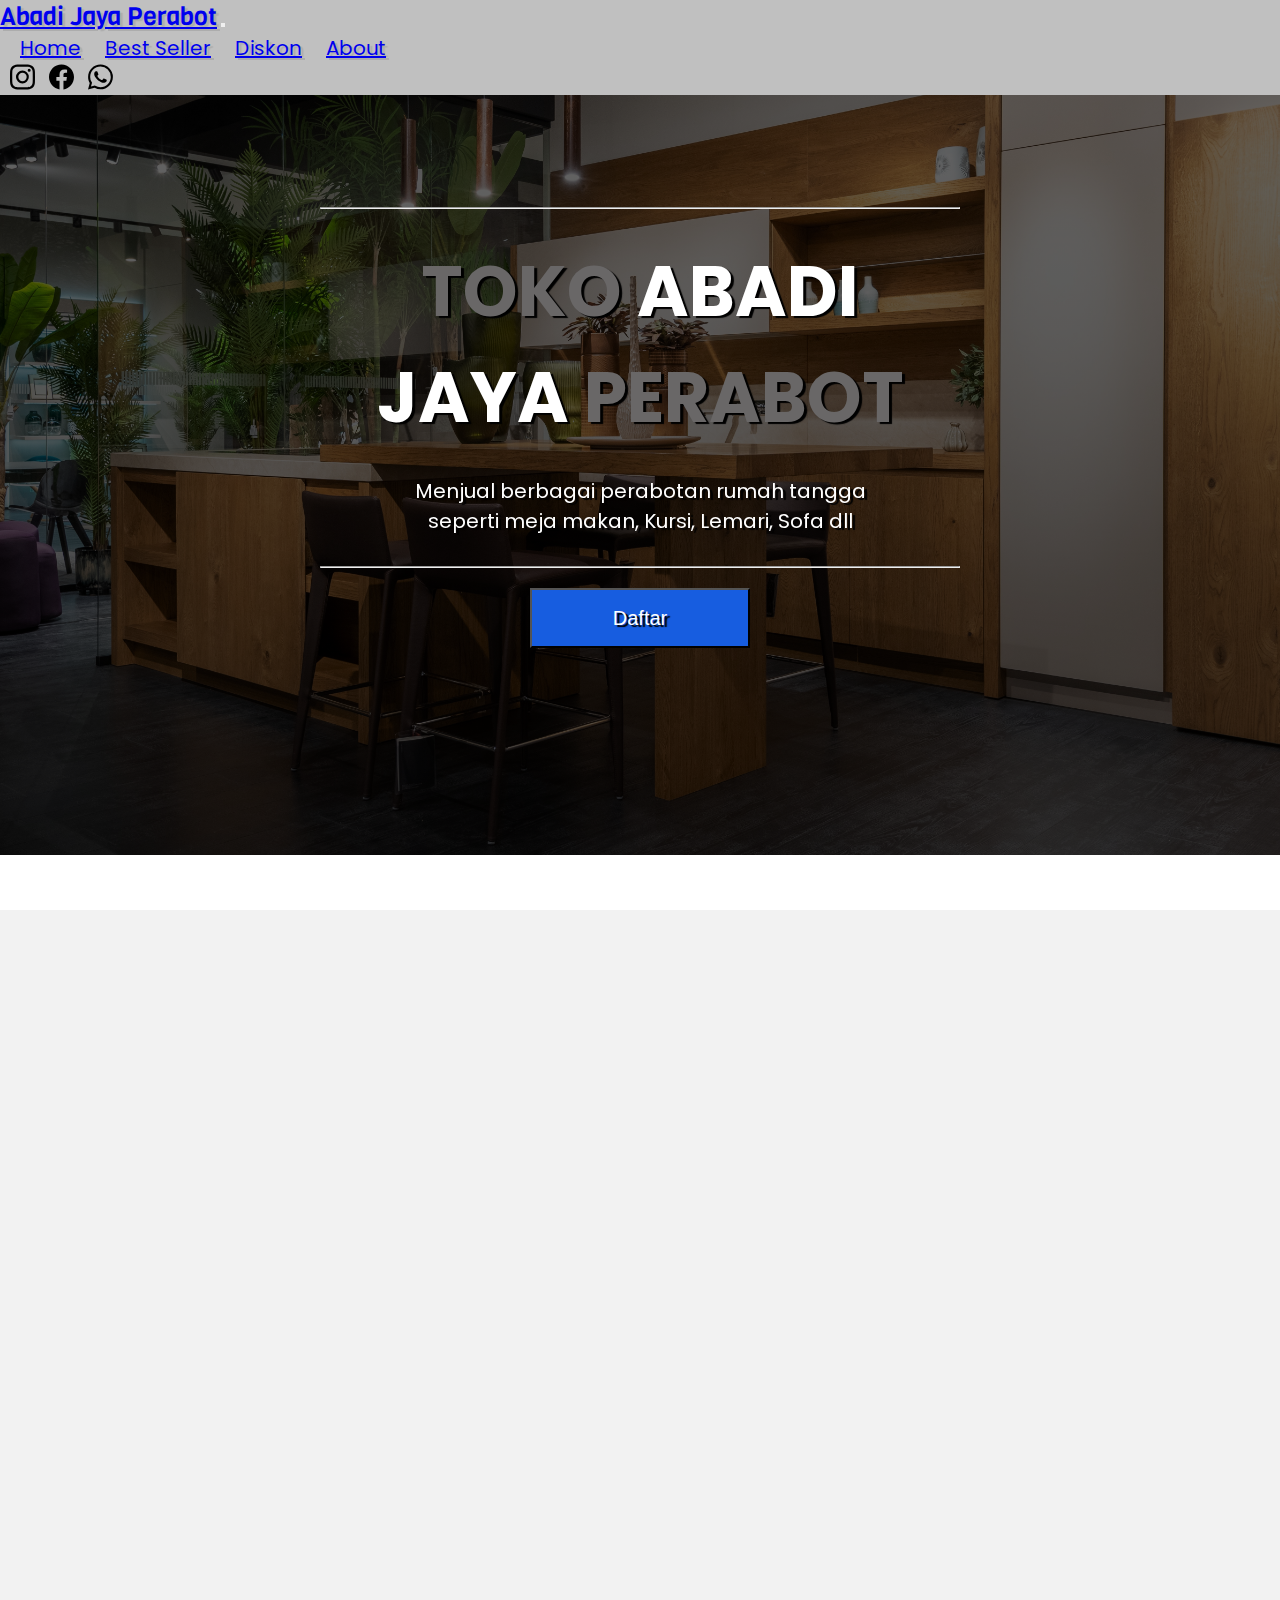
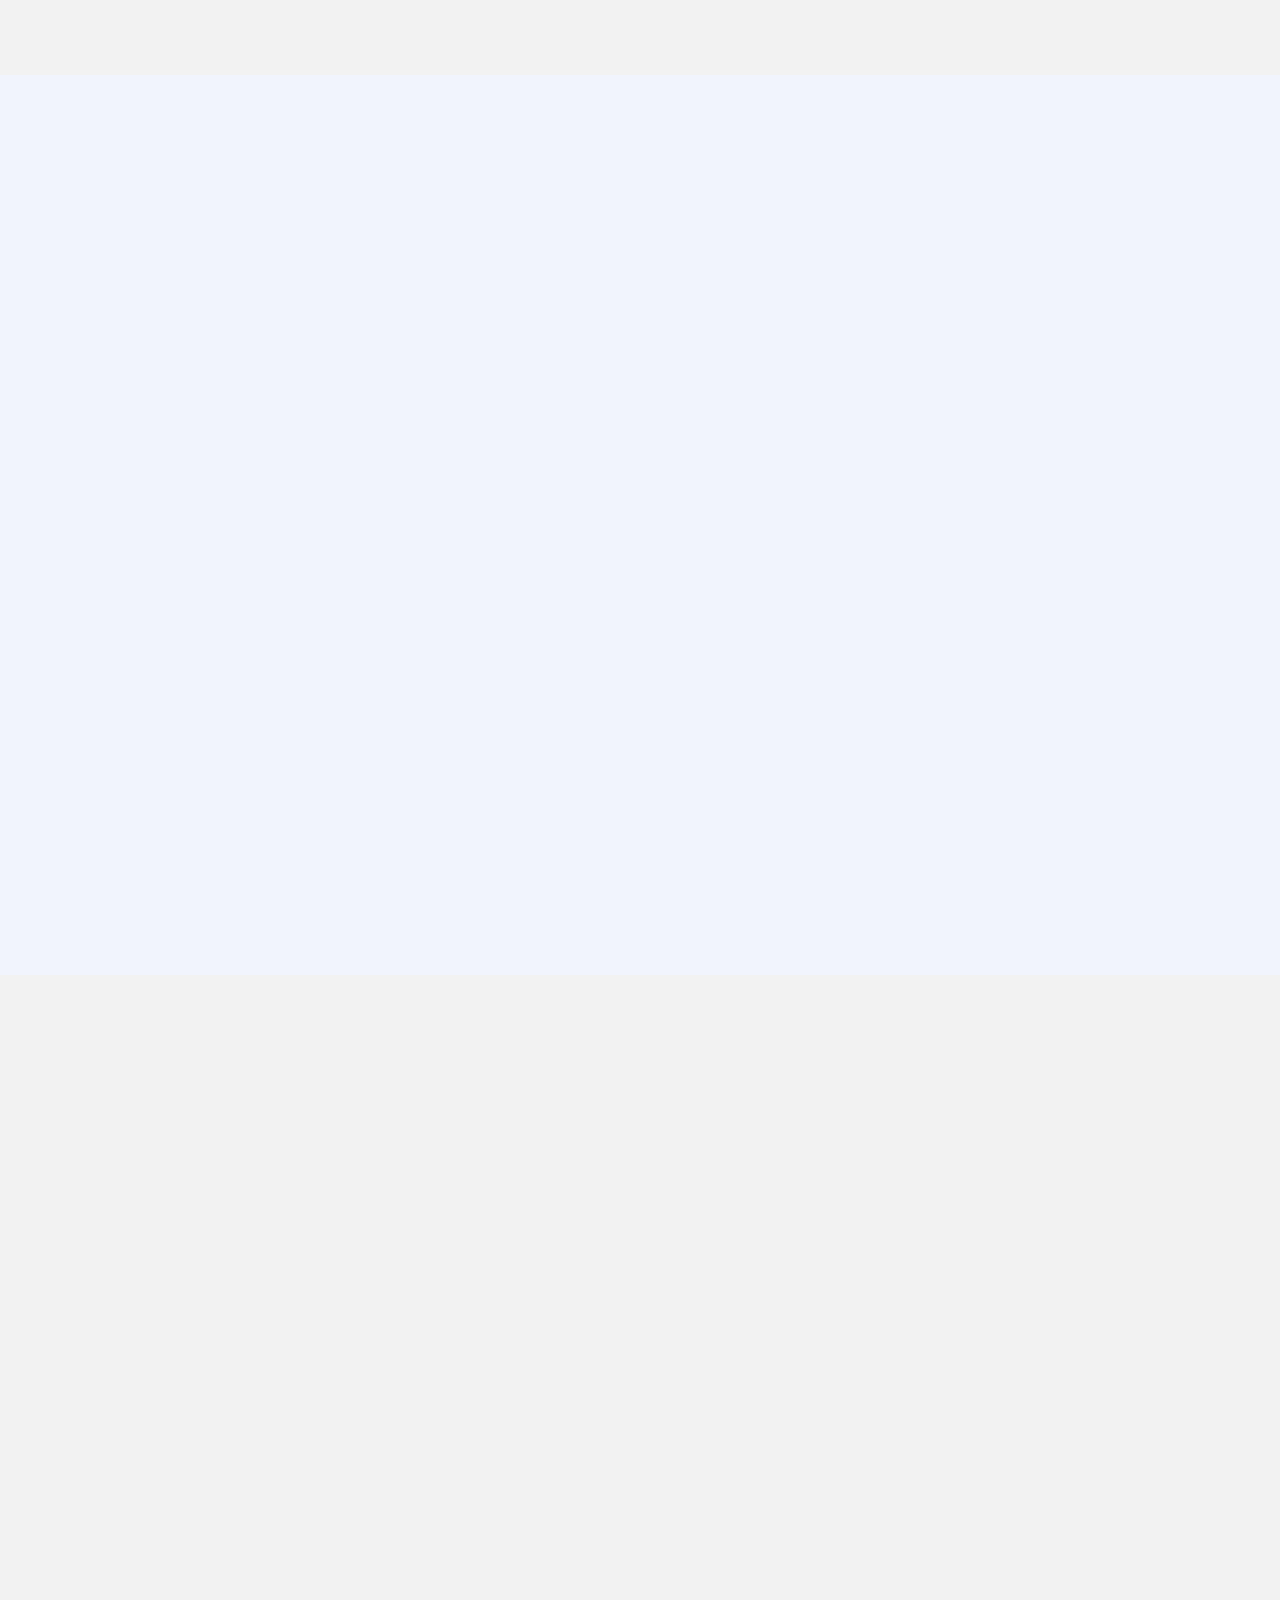
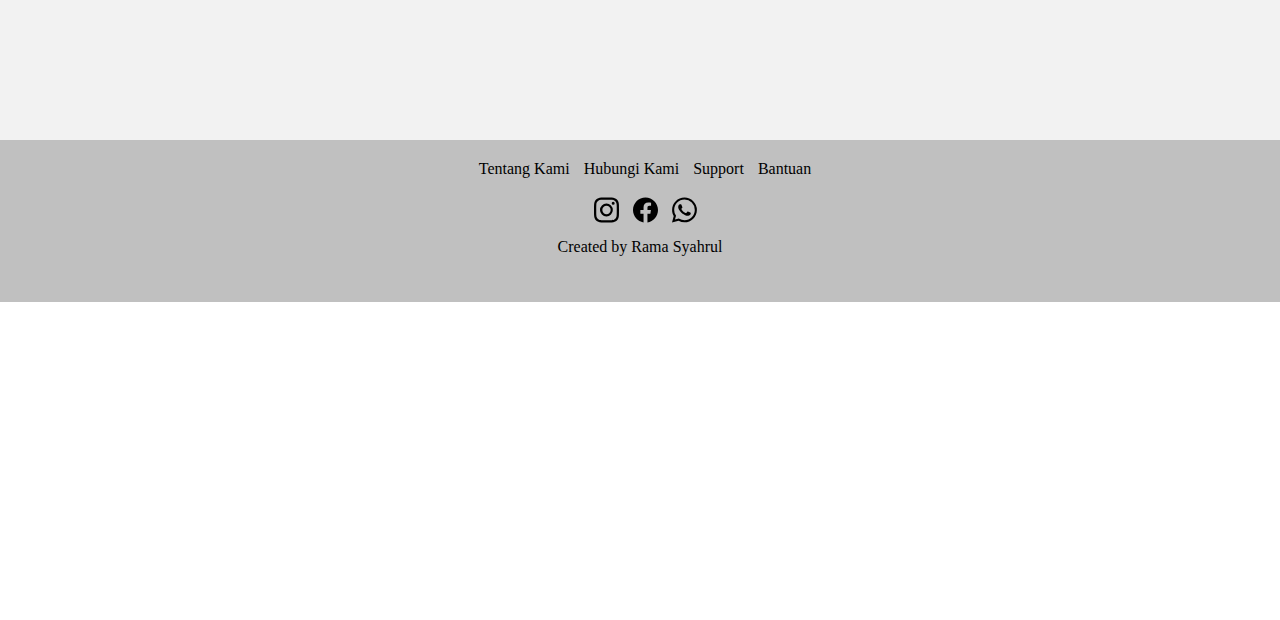
==== commit f875d344: "mengubah pertama" ====
--- a/index.html
+++ b/index.html
@@ -25,6 +25,9 @@
     <!-- My css -->
     <link rel="stylesheet" href="style.css" />
 
+    <!-- css animate -->
+    <link href="https://unpkg.com/aos@2.3.1/dist/aos.css" rel="stylesheet">
+
     <!-- Google Fonts Link For Icons -->
     <link
       rel="stylesheet"
@@ -34,11 +37,11 @@
     <link rel="stylesheet" href="style.css" />
     <script src="script.js" defer></script>
   </head>
-  <body>
+  <body  id="home">
     <!-- Navbar -->
     <nav class="navbar navbar-expand-lg bg-transparent-tertiary nav-underline">
       <div class="container">
-        <a class="navbar-brand" href="#">Abadi Jaya Perabot</a>
+        <a class="navbar-brand" href="#home">Abadi Jaya Perabot</a>
         <button
           class="navbar-toggler"
           type="button"
@@ -52,10 +55,10 @@
         </button>
         <div class="collapse navbar-collapse" id="navbarNavAltMarkup">
           <div class="navbar-nav mx-auto">
-            <a class="nav-link" aria-current="page" href="#">Home</a>
-            <a class="nav-link" href="#">Features</a>
-            <a class="nav-link" href="#">Pricing</a>
-            <a class="nav-link" href="#">About</a>
+            <a class="nav-link" aria-current="page" href="#home">Home</a>
+            <a class="nav-link" href="#hero">Best Seller</a>
+            <a class="nav-link" href="#slider">Diskon</a>
+            <a class="nav-link" href="#about">About</a>
           </div>
           <span class="navbar-img ms-auto">
             <svg
@@ -104,17 +107,18 @@
     <!-- akhir Navbar -->
 
     <!-- home -->
-    <section class="home" id="home">
+    <section class="home">
       <div class="container">
         <div class="box">
-          <hr style="height: 35px;">
-          <h1 class="text-jd fw-bold"><span class="text-1">TOKO</span> ABADI<br> 
+          <hr style="width: 50%; margin: auto;" data-aos="fade-right">
+          <h1 class="text-jd fw-bold " data-aos="fade-right" data-aos-duration="1000"><span class="text-1">TOKO</span> ABADI<br> 
             JAYA <span class="text-1">PERABOT</span></h1>
             <div class="box-2">
-              <p class="text-dec fw-bold">Menjual berbagai perabotan rumah tangga <br> seperti 
+              <p class="text-dec fw-bold" data-aos="fade-right" data-aos-duration="1000">Menjual berbagai perabotan rumah tangga <br> seperti 
               meja makan, Kursi, Lemari, Sofa dll</p>
             </div>
-            <button type="button" class="button-primari">Daftar</button>
+            <hr style="width: 50%; margin: auto; margin-top: 30px;" data-aos="fade-right">
+            <button type="button" class="button-primari" data-aos="fade-up" data-aos-duration="1000">Daftar</button>
         </div>
       </div>
 
@@ -122,7 +126,7 @@
     <!-- akhir home -->
 <!-- Best seller -->
 <section class="hero" id="hero">
-<div class="container">
+<div class="container" data-aos="fade-up" data-aos-duration="1000">
   <div class="row">
     <div class="col-9">
       <h1 class="text-1">Best Seller</h1>
@@ -132,7 +136,7 @@
     </div>
   </div>
 </div>
-<div class="hal-2 flex">
+<div class="hal-2 flex" data-aos="fade-up" data-aos-duration="1000">
  <div class="container-text">
   <div class="text-dec">
     <p class="text-jd">Produk Unggulan</p>
@@ -146,13 +150,22 @@
   <div id="carouselExample" class="carousel slide">
     <div class="carousel-inner">
       <div class="carousel-item active">
-        <img src="img/gambar.jpg" class="d-block w-100" alt="...">
-      </div>
-      <div class="carousel-item">
-        <img src="img/gambar.jpg" class="d-block w-100" alt="...">
-      </div>
-      <div class="carousel-item">
-        <img src="img/gambar.jpg" class="d-block w-100" alt="...">
+        <img src="img/img-8.jpeg" class="d-block w-100" alt="img-1" style="height: 410px;width: 535px;">
+      </div>
+      <div class="carousel-item">
+        <img src="img/gambar.jpg" class="d-block w-100" alt="..." style="height: 410px;">
+      </div>
+      <div class="carousel-item">
+        <img src="img/img-2.jpg" class="d-block w-100" alt="..." style="height: 410px;">
+      </div>
+      <div class="carousel-item">
+        <img src="img/img-4.jpeg" class="d-block w-100" alt="..." style="height: 410px;">
+      </div>
+      <div class="carousel-item">
+        <img src="img/img-5.jpeg" class="d-block w-100" alt="..." style="height: 410px;">
+      </div>
+      <div class="carousel-item">
+        <img src="img/img-6.jpeg" class="d-block w-100" alt="..." style="height: 410px;">
       </div>
     </div>
     <button class="carousel-control-prev" type="button" data-bs-target="#carouselExample" data-bs-slide="prev">
@@ -172,7 +185,7 @@
 
 <!-- halaman slide -->
 <section class="slider" id="slider">
-  <div class="container">
+  <div class="container" data-aos="fade-up" data-aos-duration="1500">
     <div class="text-jd fw-bold">
       <p class="text-1">Penawaran <br>Terbaik Kami</p>
     </div>
@@ -182,37 +195,58 @@
       </button>
       <ul class="image-list">
         <div class="image-1">
-         <img class="image-item" src="img/img-1.jpg" alt="img-1" />
+         <img class="image-item" src="img/img-4.jpeg" alt="img-1" />
           <div class="text-dec">
            <h3>Spring Bed</h3>
            <h6><s>Rp 2.800.000</s>Rp 2.300.000</h6>
            </div>
         </div>
         <div class="image-2">
-          <img class="image-item" src="img/img-2.jpg" alt="img-2" />
+          <img class="image-item" src="img/img-1.jpg" alt="img-2" />
            <div class="text-dec">
             <h3>Meja Makan</h3>
             <h6><s>Rp 2.300.000</s>Rp 1.000.000</h6>
             </div>
          </div>
          <div class="image-3">
-          <img class="image-item" src="img/img-3.jpg" alt="img-3" />
-           <div class="text-dec">
-            <h3>Kursi Kantor</h3>
+          <img class="image-item" src="img/img-5.jpeg" alt="img-3" />
+           <div class="text-dec">
+            <h3>Spring Bed</h3>
             <h6><s>Rp 1.500.000</s>Rp 1.200.000</h6>
             </div>
          </div>
          <div class="image-4">
-          <img class="image-item" src="img/img-2.jpg" alt="img-4" />
+          <img class="image-item" src="img/img-9.jpeg" alt="img-4" />
            <div class="text-dec">
             <h3>Lemari</h3>
             <h6><s>Rp 2.500.000</s>Rp 2.100.000</h6>
             </div>
          </div>
          <div class="image-5">
-          <img class="image-item" src="img/img-1.jpg" alt="img-5" />
-           <div class="text-dec">
-            <h3>Lemari Kaca</h3>
+          <img class="image-item" src="img/img-10.jpeg" alt="img-5" />
+           <div class="text-dec">
+            <h3>Rak TV</h3>
+            <h6><s>Rp 1.600.000</s>Rp 1.300.000</h6>
+            </div>
+         </div>
+         <div class="image-6">
+          <img class="image-item" src="img/img-6.jpeg" alt="img-1" />
+           <div class="text-dec">
+            <h3>Spring Bed</h3>
+            <h6><s>Rp 2.800.000</s>Rp 2.300.000</h6>
+            </div>
+         </div>
+         <div class="image-7">
+          <img class="image-item" src="img/img-8.jpeg" alt="img-1" />
+           <div class="text-dec">
+            <h3>Spring Bed</h3>
+            <h6><s>Rp 2.800.000</s>Rp 2.300.000</h6>
+            </div>
+         </div>
+         <div class="image-8">
+          <img class="image-item" src="img/img-7.jpeg" alt="img-5" />
+           <div class="text-dec">
+            <h3>Rak TV</h3>
             <h6><s>Rp 1.600.000</s>Rp 1.300.000</h6>
             </div>
          </div>
@@ -233,7 +267,7 @@
 <!-- halaman about -->
 <section class="about" id="about">
  <div class="container">
-  <div class="text-dec">
+  <div class="text-dec" data-aos="fade-up" data-aos-duration="800">
     <h2 class="text-jd">Menghiasi <br> Rumah Anda</h2>
     <h4 class="text-dec-1">Dengan membuat rumah anda terlihat cantik, akan membuat  
         rumah anda lebih nyaman untuk ditinggali. Toko kami akan <br>    
@@ -242,9 +276,9 @@
     <button type="button" class="button-third">Shop Now</button>
   </div>
   <div class="image">
-    <img src="img/img-1.jpg" alt="img-1" class="img-1">
-    <img src="img/img-2.jpg" alt="img-2" class="img-2"> <br>
-    <img src="img/img-3.jpg" alt="img-2" class="img-3">
+    <img src="img/img-1.jpg" alt="img-1" class="img-1" data-aos="fade-right" data-aos-duration="800">
+    <img src="img/img-2.jpg" alt="img-2" class="img-2"data-aos="fade-left" data-aos-duration="800"> <br>
+    <img src="img/img-3.jpg" alt="img-2" class="img-3" data-aos="fade-right" data-aos-duration="800">
   </div>
 
  </div>
@@ -299,6 +333,7 @@
         />
       </svg>
     </span>
+    <P>Created by Rama Syahrul</P>
   </div>
 </section>
 <!-- akhir footer -->
@@ -328,11 +363,16 @@
    
  
 
-    <!-- js -->
+    <!-- js bootstrap -->
     <script
       src="https://cdn.jsdelivr.net/npm/bootstrap@5.3.2/dist/js/bootstrap.bundle.min.js"
       integrity="sha384-C6RzsynM9kWDrMNeT87bh95OGNyZPhcTNXj1NW7RuBCsyN/o0jlpcV8Qyq46cDfL"
       crossorigin="anonymous"
     ></script>
+    <!-- js aos -->
+    <script src="https://unpkg.com/aos@2.3.1/dist/aos.js"></script>
+    <script>
+      AOS.init();
+    </script>
   </body>
 </html>
--- a/style.css
+++ b/style.css
@@ -5,14 +5,25 @@
 }
 
 /* Navbar */
-
+.navbar {
+  width: 100%;
+  position: fixed;
+  z-index: 999;
+  transition: transform 0.3s;
+  text-shadow: 3px 2px 1px rgba(0, 0, 0, 0.1);
+  background-color: #c0c0c0;
+}
+
+.navbar--hidden {
+  transform: translateY(-63px);
+}
 .navbar-brand {
   font-family: Viga;
   font-size: 25px;
 }
 .nav-link {
   font-family: Poppins;
-  font-size: 18px;
+  font-size: 20px;
   margin-left: 20px;
 }
 .navbar-img svg {
@@ -32,6 +43,8 @@
 }
 .home .container {
   /* background-color: #6b6b6b; */
+  width: 100%;
+  text-shadow: 3px 2px 1px rgba(0, 0, 0, 1);
   justify-content: center;
   align-items: center;
   display: flex;
@@ -45,8 +58,9 @@
 }
 .home .container .box .text-jd {
   font-size: 70px;
-  text-align: center;
-  margin-bottom: 15px;
+  /* text-align: center; */
+  margin-bottom: 25px;
+  margin-top: 30px;
 }
 .home .container .box .box-2 .text-dec {
   font-size: 20px;
@@ -59,6 +73,7 @@
   width: 100%;
 }
 .home .container .box .button-primari {
+  text-shadow: 3px 2px 1px rgba(0, 0, 0, 1);
   margin-top: 20px;
   font-size: 20px;
   color: #fff;
@@ -74,8 +89,9 @@
   background-color: #f2f2f2;
   /* background-color: rgb(236, 233, 233); */
 }
+
 .hero .container .row .col-9 .text-1 {
-  margin-top: 25px;
+  margin-top: 55px;
   font-family: Viga;
   font-size: 65px;
 }
@@ -85,6 +101,8 @@
   margin-top: 45px;
 }
 .hero .container .row .col-3 .button-second {
+  text-shadow: 3px 2px 1px rgba(0, 0, 0, 0.5);
+  margin-top: 25px;
   font-family: Poppins;
   width: 200px;
   height: 50px;
@@ -124,6 +142,7 @@
   font-size: 25px;
 }
 .hero .container-slider {
+  /* position: static; */
   width: 535px;
   height: 410px;
   margin-left: 680px;
@@ -143,6 +162,7 @@
 .slider .container {
   max-width: 1500px;
   width: 95%;
+  margin-top: 20px;
 }
 
 .slider .container .text-jd {
@@ -361,6 +381,7 @@
 
 .footer .container span svg {
   margin-left: 10px;
+  margin-bottom: 10px;
 }
 
 /* Styles for mobile and tablets */
@@ -409,7 +430,15 @@
 }
 
 @media only screen and (max-width: 1024px) {
+  /* navbar */
+  .navbar .container {
+    width: 90%;
+  }
   /* home */
+  .home {
+    position: relative;
+    width: 100%;
+  }
   .home .container .box {
     width: 90%;
     font-size: 50px;
--- a/style.css
+++ b/style.css
@@ -5,14 +5,25 @@
 }
 
 /* Navbar */
-
+.navbar {
+  width: 100%;
+  position: fixed;
+  z-index: 999;
+  transition: transform 0.3s;
+  text-shadow: 3px 2px 1px rgba(0, 0, 0, 0.1);
+  background-color: #c0c0c0;
+}
+
+.navbar--hidden {
+  transform: translateY(-63px);
+}
 .navbar-brand {
   font-family: Viga;
   font-size: 25px;
 }
 .nav-link {
   font-family: Poppins;
-  font-size: 18px;
+  font-size: 20px;
   margin-left: 20px;
 }
 .navbar-img svg {
@@ -32,6 +43,8 @@
 }
 .home .container {
   /* background-color: #6b6b6b; */
+  width: 100%;
+  text-shadow: 3px 2px 1px rgba(0, 0, 0, 1);
   justify-content: center;
   align-items: center;
   display: flex;
@@ -45,8 +58,9 @@
 }
 .home .container .box .text-jd {
   font-size: 70px;
-  text-align: center;
-  margin-bottom: 15px;
+  /* text-align: center; */
+  margin-bottom: 25px;
+  margin-top: 30px;
 }
 .home .container .box .box-2 .text-dec {
   font-size: 20px;
@@ -59,6 +73,7 @@
   width: 100%;
 }
 .home .container .box .button-primari {
+  text-shadow: 3px 2px 1px rgba(0, 0, 0, 1);
   margin-top: 20px;
   font-size: 20px;
   color: #fff;
@@ -74,8 +89,9 @@
   background-color: #f2f2f2;
   /* background-color: rgb(236, 233, 233); */
 }
+
 .hero .container .row .col-9 .text-1 {
-  margin-top: 25px;
+  margin-top: 55px;
   font-family: Viga;
   font-size: 65px;
 }
@@ -85,6 +101,8 @@
   margin-top: 45px;
 }
 .hero .container .row .col-3 .button-second {
+  text-shadow: 3px 2px 1px rgba(0, 0, 0, 0.5);
+  margin-top: 25px;
   font-family: Poppins;
   width: 200px;
   height: 50px;
@@ -124,6 +142,7 @@
   font-size: 25px;
 }
 .hero .container-slider {
+  /* position: static; */
   width: 535px;
   height: 410px;
   margin-left: 680px;
@@ -143,6 +162,7 @@
 .slider .container {
   max-width: 1500px;
   width: 95%;
+  margin-top: 20px;
 }
 
 .slider .container .text-jd {
@@ -361,6 +381,7 @@
 
 .footer .container span svg {
   margin-left: 10px;
+  margin-bottom: 10px;
 }
 
 /* Styles for mobile and tablets */
@@ -409,7 +430,15 @@
 }
 
 @media only screen and (max-width: 1024px) {
+  /* navbar */
+  .navbar .container {
+    width: 90%;
+  }
   /* home */
+  .home {
+    position: relative;
+    width: 100%;
+  }
   .home .container .box {
     width: 90%;
     font-size: 50px;
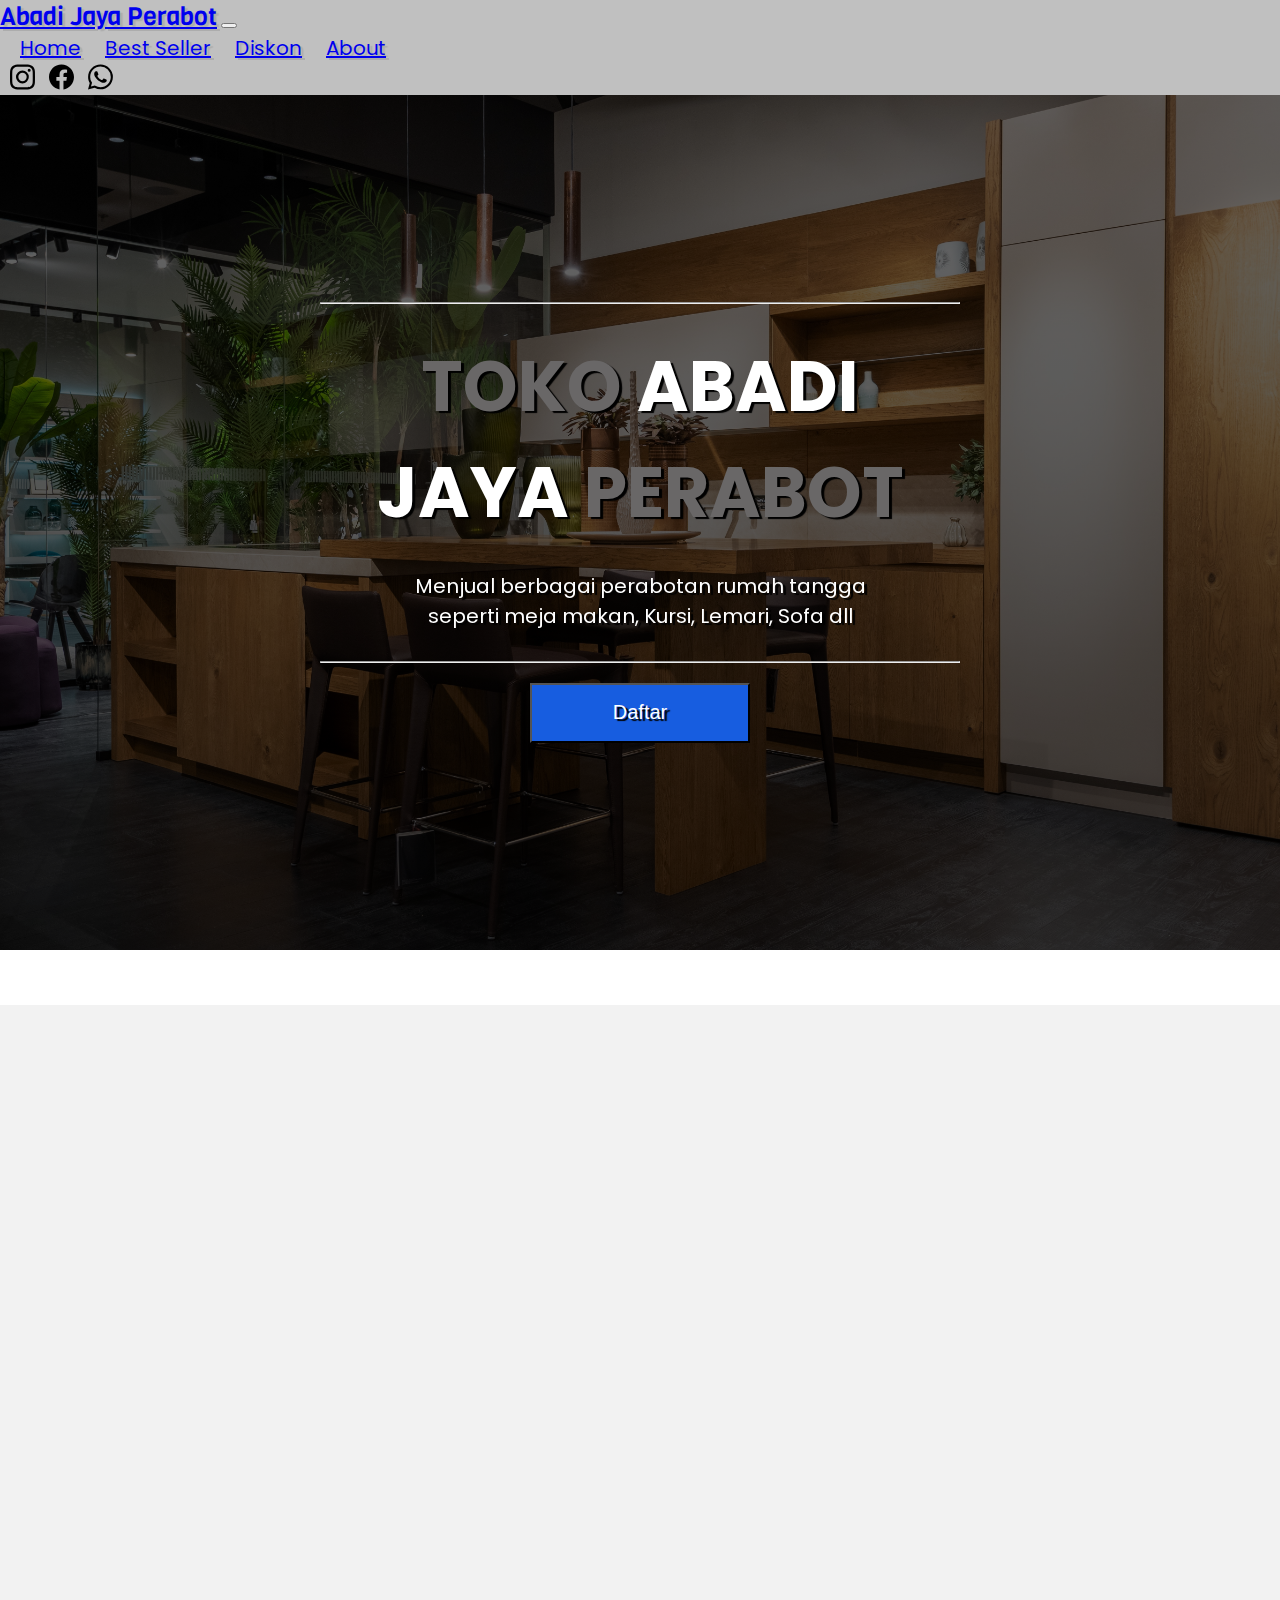
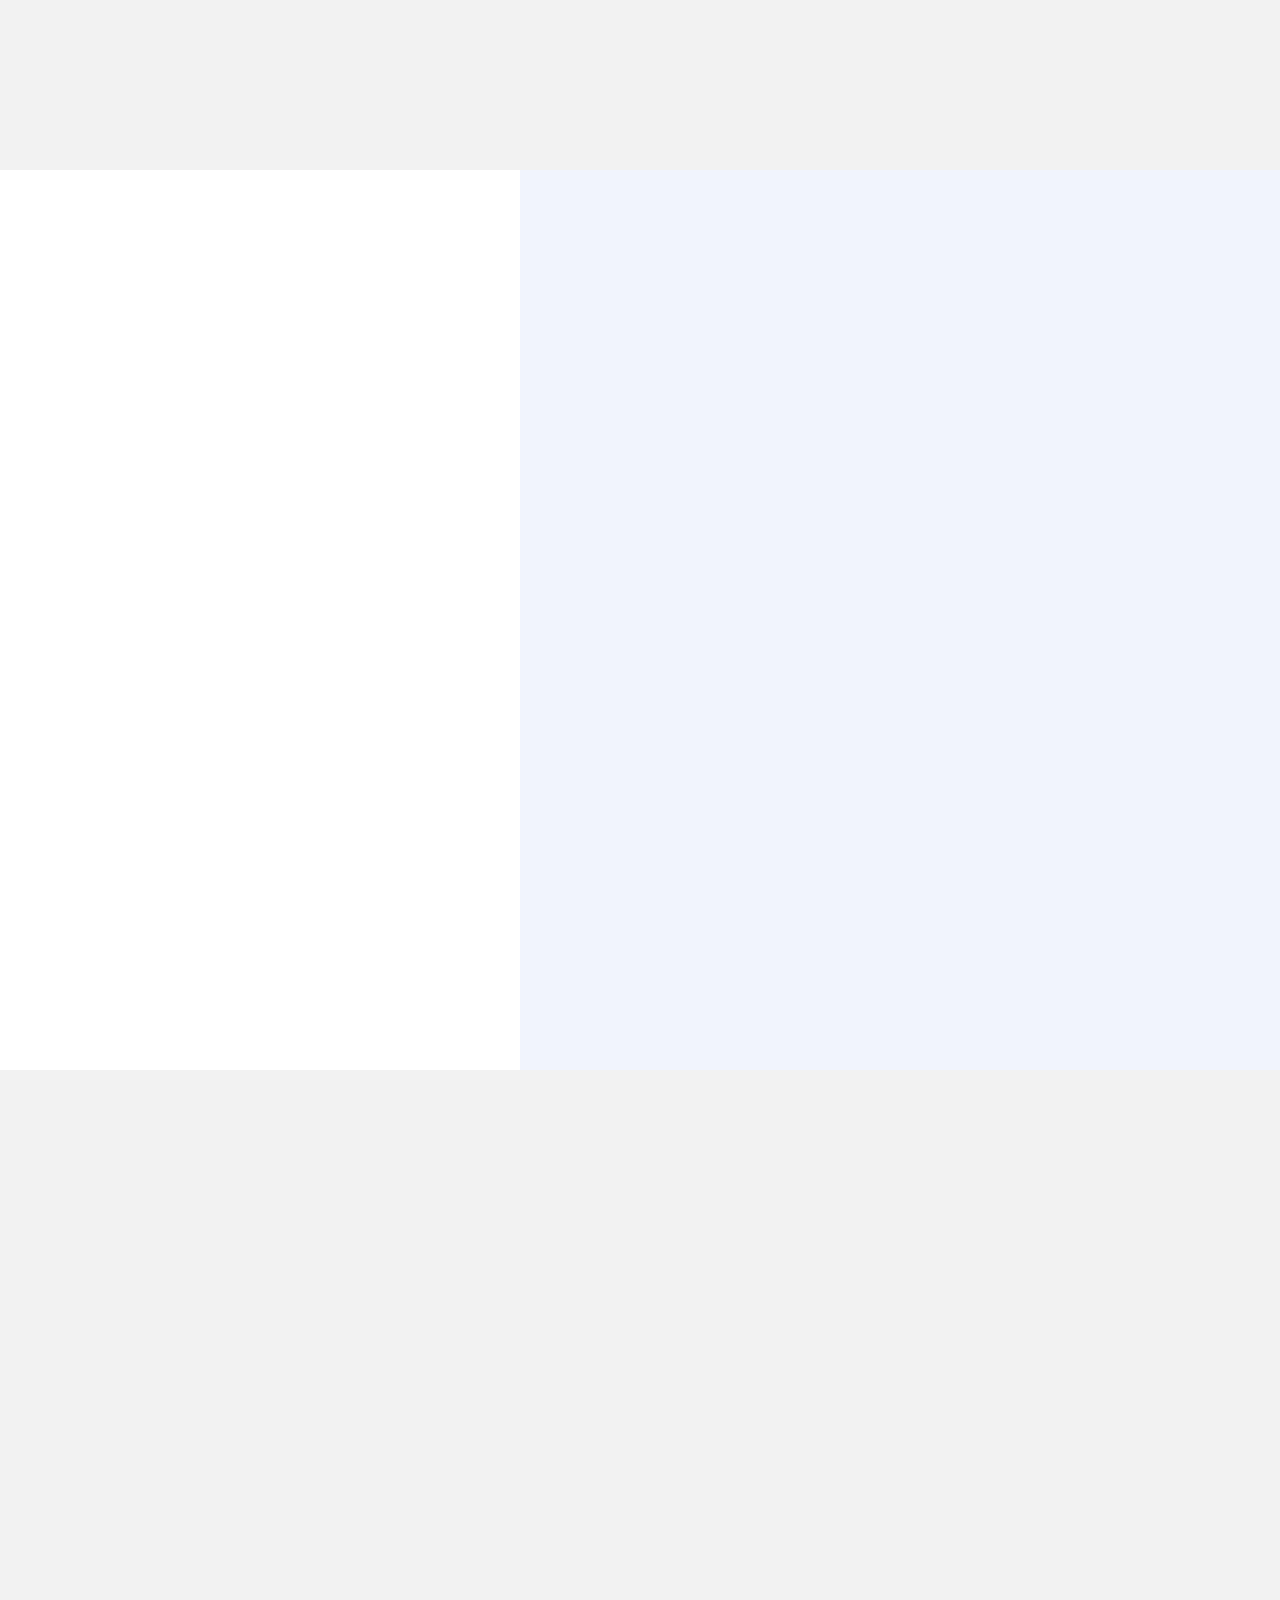
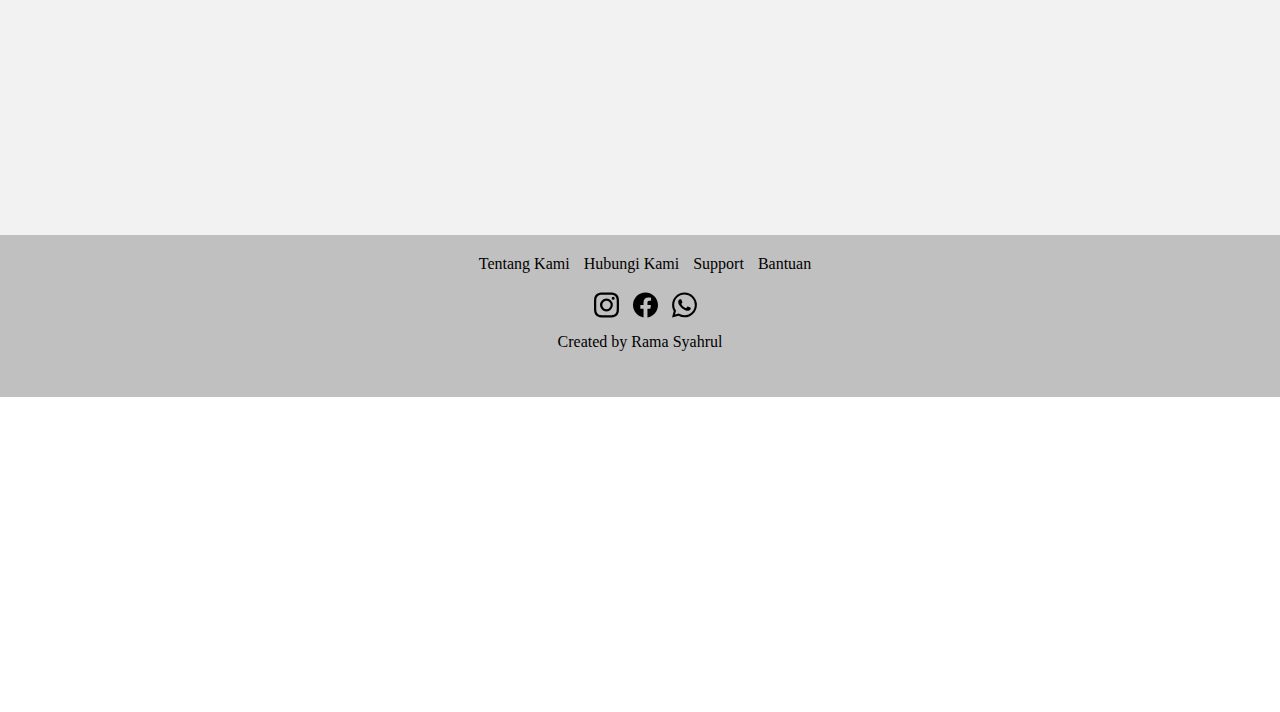
==== commit b0d835be: "First  responsive" ====
--- a/index.html
+++ b/index.html
@@ -129,7 +129,7 @@
 <div class="container" data-aos="fade-up" data-aos-duration="1000">
   <div class="row">
     <div class="col-9">
-      <h1 class="text-1">Best Seller</h1>
+      <h1 class="text-1 fw-bold">Best Seller</h1>
     </div>
     <div class="col-3">
       <button type="button" class="button-second">Lihat Semua</button>
--- a/style.css
+++ b/style.css
@@ -1,13 +1,14 @@
 * {
   margin: 0;
-  padding: 0;
+  padding-top: 0;
   box-sizing: border-box;
 }
 
 /* Navbar */
 .navbar {
   width: 100%;
-  position: fixed;
+  position: sticky;
+  top: 0;
   z-index: 999;
   transition: transform 0.3s;
   text-shadow: 3px 2px 1px rgba(0, 0, 0, 0.1);
@@ -92,8 +93,8 @@
 
 .hero .container .row .col-9 .text-1 {
   margin-top: 55px;
-  font-family: Viga;
-  font-size: 65px;
+  font-family: Poppins;
+  font-size: 55px;
 }
 .hero .container .row .col-3 {
   /* background-color: aqua; */
@@ -104,7 +105,7 @@
   text-shadow: 3px 2px 1px rgba(0, 0, 0, 0.5);
   margin-top: 25px;
   font-family: Poppins;
-  width: 200px;
+  width: 250px;
   height: 50px;
   color: #fff;
   background-color: rgb(23, 93, 224);
@@ -385,7 +386,7 @@
 }
 
 /* Styles for mobile and tablets */
-@media only screen and (max-width: 519px) {
+@media only screen and (max-width: 519px) and (min-width: 476px) {
   .about .container .image {
     margin-top: 10px;
   }
@@ -402,8 +403,128 @@
     height: 300px;
   }
 }
-
-@media screen and (max-width: 656px) {
+@media screen and (max-width: 476px) {
+  .navbar-brand {
+    font-size: 18px;
+    font-family: Viga;
+  }
+  .home .container .box .text-jd {
+    font-size: 40px;
+  }
+  .home .container .box .button-primari {
+    width: 40%;
+  }
+  .hero .container .row .col-9 .text-1 {
+    font-size: 40%;
+  }
+  .hero .container .row .col-3 .button-second {
+    width: 110px;
+    font-size: 12px;
+  }
+  .hero .container .row .col-9 .text-1 {
+    font-size: 35px;
+  }
+  /* home */
+  .home {
+    position: relative;
+    width: 100%;
+  }
+  .home .container .box {
+    width: 90%;
+    font-size: 50px;
+  }
+  /* best seller */
+  .hero {
+    height: 1150px;
+  }
+  .hero .container .row {
+    width: 90%;
+  }
+  .hero .container .row .col-9 .text-1 {
+    font-size: 38px;
+  }
+  .hero .hal-2 {
+    width: 90%;
+    margin-left: 30px;
+    margin-bottom: 10%;
+  }
+  .hero .hal-2 .container-text {
+    float: none;
+    text-align: center;
+    height: 50vh;
+  }
+  .hero .hal-2 .container-text .text-dec .text-jd {
+    width: 100%;
+    font-size: 35px;
+  }
+  .hero .hal-2 .container-text .text-dec .text-dec-1 {
+    font-size: 18px;
+    margin-top: 5px;
+    width: 100%;
+  }
+  .hero .hal-2 .container-slider {
+    align-content: center;
+    width: 100%;
+    height: 100%;
+    margin-left: 10px;
+  }
+  .hero .hal-2 .container-slider .carousel {
+    width: 100%;
+    height: 100%;
+  }
+  .hero .hal-2 .container-slider .carousel .carousel-inner {
+    width: 100%;
+    height: 100%;
+  }
+
+  /* hal slide */
+  .slider .container .text-jd {
+    font-size: 38px;
+  }
+
+  /* about */
+  .about .container {
+    margin-bottom: 10px;
+  }
+  .about .container .text-dec {
+    width: 100%;
+    float: none;
+  }
+  .about .container .text-dec .text-dec-1 {
+    width: 100%;
+    font-size: 18px;
+  }
+  .about .container .text-dec .button-third {
+    width: 150px;
+    height: 40px;
+    font-size: 18px;
+  }
+  .about .container .image {
+    width: 100%;
+    align-items: center;
+    text-align: center;
+  }
+  .about .container .image {
+    margin-top: 10px;
+  }
+  .about .container .image .img-1 {
+    width: 125px;
+    height: 225px;
+  }
+  .about .container .image .img-2 {
+    width: 125px;
+    height: 225px;
+  }
+  .about .container .image .img-3 {
+    width: 125px;
+    height: 225px;
+  }
+  .about .container .text-dec .text-jd {
+    font-size: 38px;
+  }
+}
+
+@media screen and (min-width: 656px) {
   /* best seller */
   .hero .container .row .col-3 .button-second {
     width: 145px;
@@ -429,7 +550,7 @@
   }
 }
 
-@media only screen and (max-width: 1024px) {
+@media only screen and (max-width: 1024px) and (min-width: 476px) {
   /* navbar */
   .navbar .container {
     width: 90%;
@@ -484,6 +605,29 @@
     width: 100%;
     height: 100%;
   }
+  /* about */
+  .about .container {
+    margin-bottom: 10px;
+  }
+  .about .container .text-dec {
+    width: 100%;
+    float: none;
+  }
+  .about .container .text-dec .text-dec-1 {
+    width: 100%;
+  }
+  .about .container .text-dec .button-third {
+    width: 200px;
+    height: 50px;
+  }
+  .about .container .image {
+    width: 100%;
+    align-items: center;
+    text-align: center;
+  }
+}
+
+@media only screen and (max-width: 1024px) {
   /* slider */
   .slider .container .slider-wrapper .slide-button {
     display: none !important;
@@ -503,24 +647,4 @@
   .slider-scrollbar .scrollbar-thumb {
     width: 20%;
   }
-  /* about */
-  .about .container {
-    margin-bottom: 10px;
-  }
-  .about .container .text-dec {
-    width: 100%;
-    float: none;
-  }
-  .about .container .text-dec .text-dec-1 {
-    width: 100%;
-  }
-  .about .container .text-dec .button-third {
-    width: 200px;
-    height: 50px;
-  }
-  .about .container .image {
-    width: 100%;
-    align-items: center;
-    text-align: center;
-  }
-}
+}
--- a/style.css
+++ b/style.css
@@ -1,13 +1,14 @@
 * {
   margin: 0;
-  padding: 0;
+  padding-top: 0;
   box-sizing: border-box;
 }
 
 /* Navbar */
 .navbar {
   width: 100%;
-  position: fixed;
+  position: sticky;
+  top: 0;
   z-index: 999;
   transition: transform 0.3s;
   text-shadow: 3px 2px 1px rgba(0, 0, 0, 0.1);
@@ -92,8 +93,8 @@
 
 .hero .container .row .col-9 .text-1 {
   margin-top: 55px;
-  font-family: Viga;
-  font-size: 65px;
+  font-family: Poppins;
+  font-size: 55px;
 }
 .hero .container .row .col-3 {
   /* background-color: aqua; */
@@ -104,7 +105,7 @@
   text-shadow: 3px 2px 1px rgba(0, 0, 0, 0.5);
   margin-top: 25px;
   font-family: Poppins;
-  width: 200px;
+  width: 250px;
   height: 50px;
   color: #fff;
   background-color: rgb(23, 93, 224);
@@ -385,7 +386,7 @@
 }
 
 /* Styles for mobile and tablets */
-@media only screen and (max-width: 519px) {
+@media only screen and (max-width: 519px) and (min-width: 476px) {
   .about .container .image {
     margin-top: 10px;
   }
@@ -402,8 +403,128 @@
     height: 300px;
   }
 }
-
-@media screen and (max-width: 656px) {
+@media screen and (max-width: 476px) {
+  .navbar-brand {
+    font-size: 18px;
+    font-family: Viga;
+  }
+  .home .container .box .text-jd {
+    font-size: 40px;
+  }
+  .home .container .box .button-primari {
+    width: 40%;
+  }
+  .hero .container .row .col-9 .text-1 {
+    font-size: 40%;
+  }
+  .hero .container .row .col-3 .button-second {
+    width: 110px;
+    font-size: 12px;
+  }
+  .hero .container .row .col-9 .text-1 {
+    font-size: 35px;
+  }
+  /* home */
+  .home {
+    position: relative;
+    width: 100%;
+  }
+  .home .container .box {
+    width: 90%;
+    font-size: 50px;
+  }
+  /* best seller */
+  .hero {
+    height: 1150px;
+  }
+  .hero .container .row {
+    width: 90%;
+  }
+  .hero .container .row .col-9 .text-1 {
+    font-size: 38px;
+  }
+  .hero .hal-2 {
+    width: 90%;
+    margin-left: 30px;
+    margin-bottom: 10%;
+  }
+  .hero .hal-2 .container-text {
+    float: none;
+    text-align: center;
+    height: 50vh;
+  }
+  .hero .hal-2 .container-text .text-dec .text-jd {
+    width: 100%;
+    font-size: 35px;
+  }
+  .hero .hal-2 .container-text .text-dec .text-dec-1 {
+    font-size: 18px;
+    margin-top: 5px;
+    width: 100%;
+  }
+  .hero .hal-2 .container-slider {
+    align-content: center;
+    width: 100%;
+    height: 100%;
+    margin-left: 10px;
+  }
+  .hero .hal-2 .container-slider .carousel {
+    width: 100%;
+    height: 100%;
+  }
+  .hero .hal-2 .container-slider .carousel .carousel-inner {
+    width: 100%;
+    height: 100%;
+  }
+
+  /* hal slide */
+  .slider .container .text-jd {
+    font-size: 38px;
+  }
+
+  /* about */
+  .about .container {
+    margin-bottom: 10px;
+  }
+  .about .container .text-dec {
+    width: 100%;
+    float: none;
+  }
+  .about .container .text-dec .text-dec-1 {
+    width: 100%;
+    font-size: 18px;
+  }
+  .about .container .text-dec .button-third {
+    width: 150px;
+    height: 40px;
+    font-size: 18px;
+  }
+  .about .container .image {
+    width: 100%;
+    align-items: center;
+    text-align: center;
+  }
+  .about .container .image {
+    margin-top: 10px;
+  }
+  .about .container .image .img-1 {
+    width: 125px;
+    height: 225px;
+  }
+  .about .container .image .img-2 {
+    width: 125px;
+    height: 225px;
+  }
+  .about .container .image .img-3 {
+    width: 125px;
+    height: 225px;
+  }
+  .about .container .text-dec .text-jd {
+    font-size: 38px;
+  }
+}
+
+@media screen and (min-width: 656px) {
   /* best seller */
   .hero .container .row .col-3 .button-second {
     width: 145px;
@@ -429,7 +550,7 @@
   }
 }
 
-@media only screen and (max-width: 1024px) {
+@media only screen and (max-width: 1024px) and (min-width: 476px) {
   /* navbar */
   .navbar .container {
     width: 90%;
@@ -484,6 +605,29 @@
     width: 100%;
     height: 100%;
   }
+  /* about */
+  .about .container {
+    margin-bottom: 10px;
+  }
+  .about .container .text-dec {
+    width: 100%;
+    float: none;
+  }
+  .about .container .text-dec .text-dec-1 {
+    width: 100%;
+  }
+  .about .container .text-dec .button-third {
+    width: 200px;
+    height: 50px;
+  }
+  .about .container .image {
+    width: 100%;
+    align-items: center;
+    text-align: center;
+  }
+}
+
+@media only screen and (max-width: 1024px) {
   /* slider */
   .slider .container .slider-wrapper .slide-button {
     display: none !important;
@@ -503,24 +647,4 @@
   .slider-scrollbar .scrollbar-thumb {
     width: 20%;
   }
-  /* about */
-  .about .container {
-    margin-bottom: 10px;
-  }
-  .about .container .text-dec {
-    width: 100%;
-    float: none;
-  }
-  .about .container .text-dec .text-dec-1 {
-    width: 100%;
-  }
-  .about .container .text-dec .button-third {
-    width: 200px;
-    height: 50px;
-  }
-  .about .container .image {
-    width: 100%;
-    align-items: center;
-    text-align: center;
-  }
-}
+}
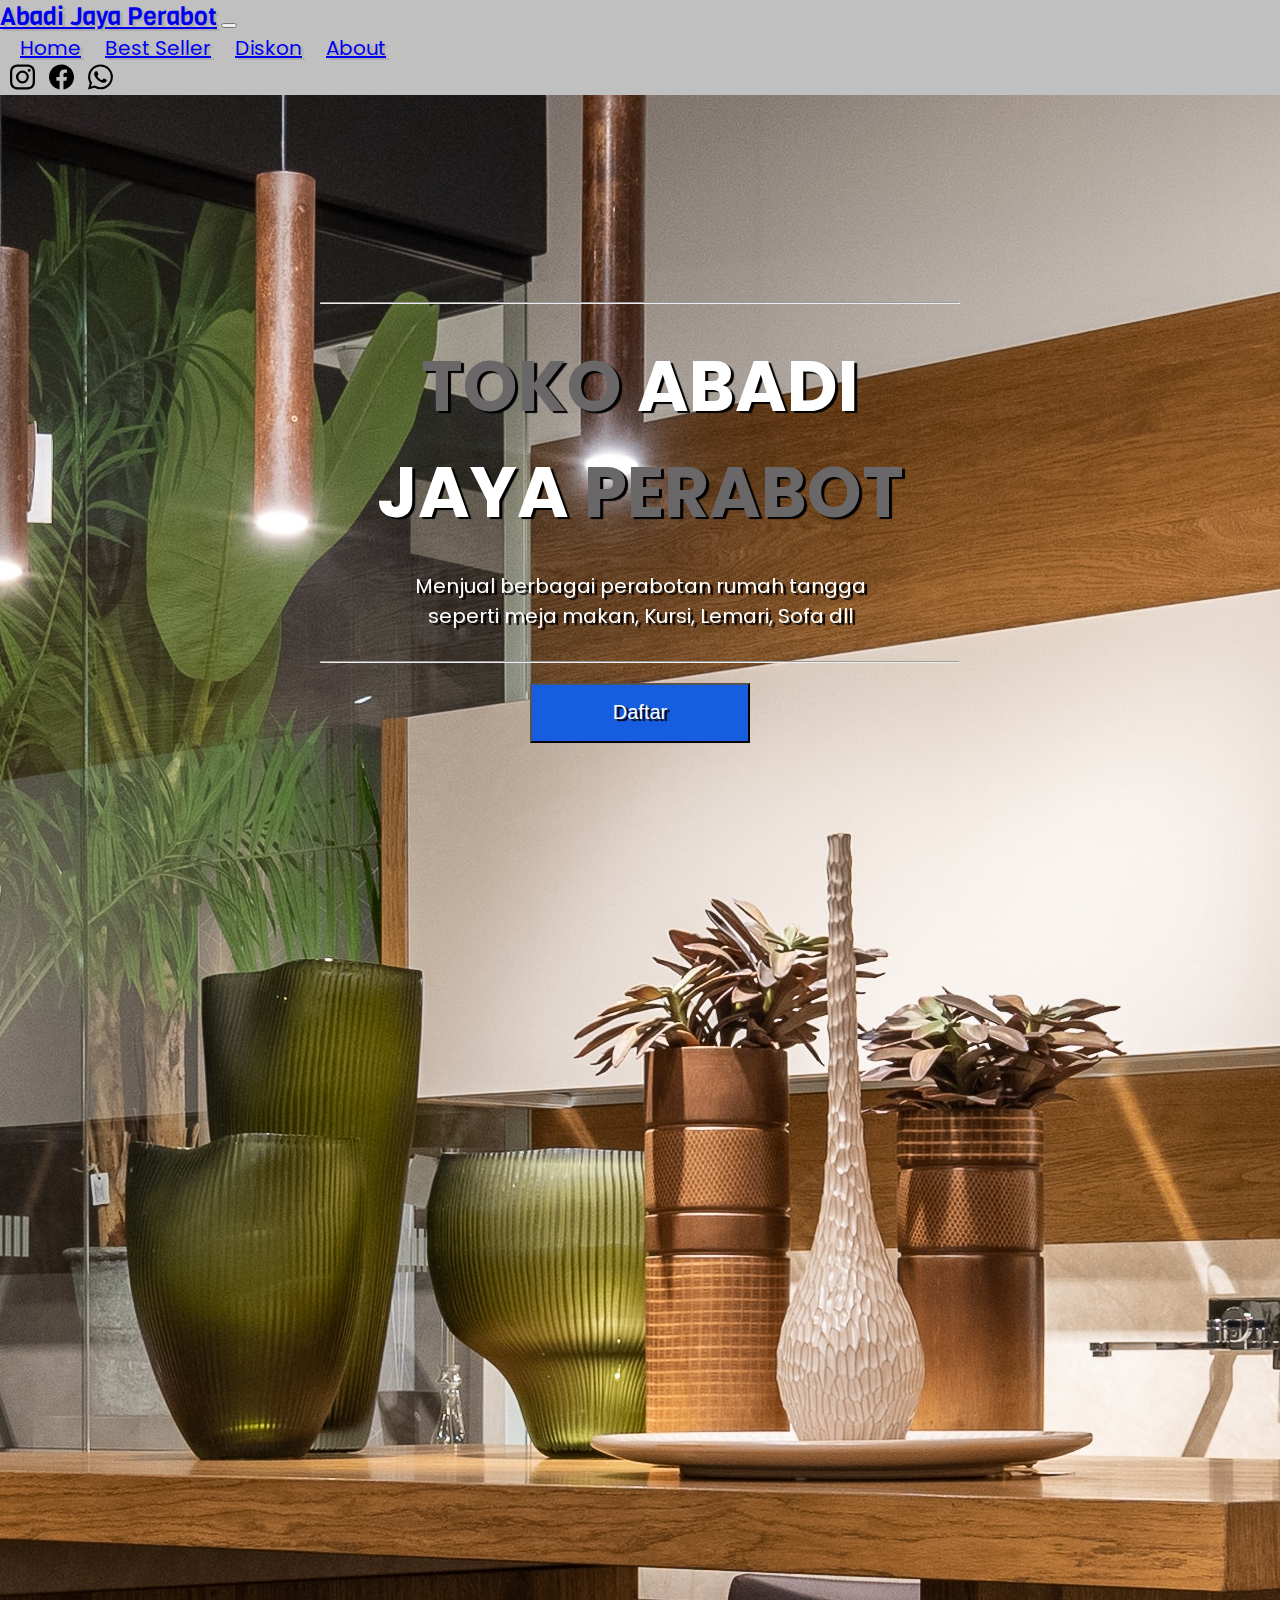
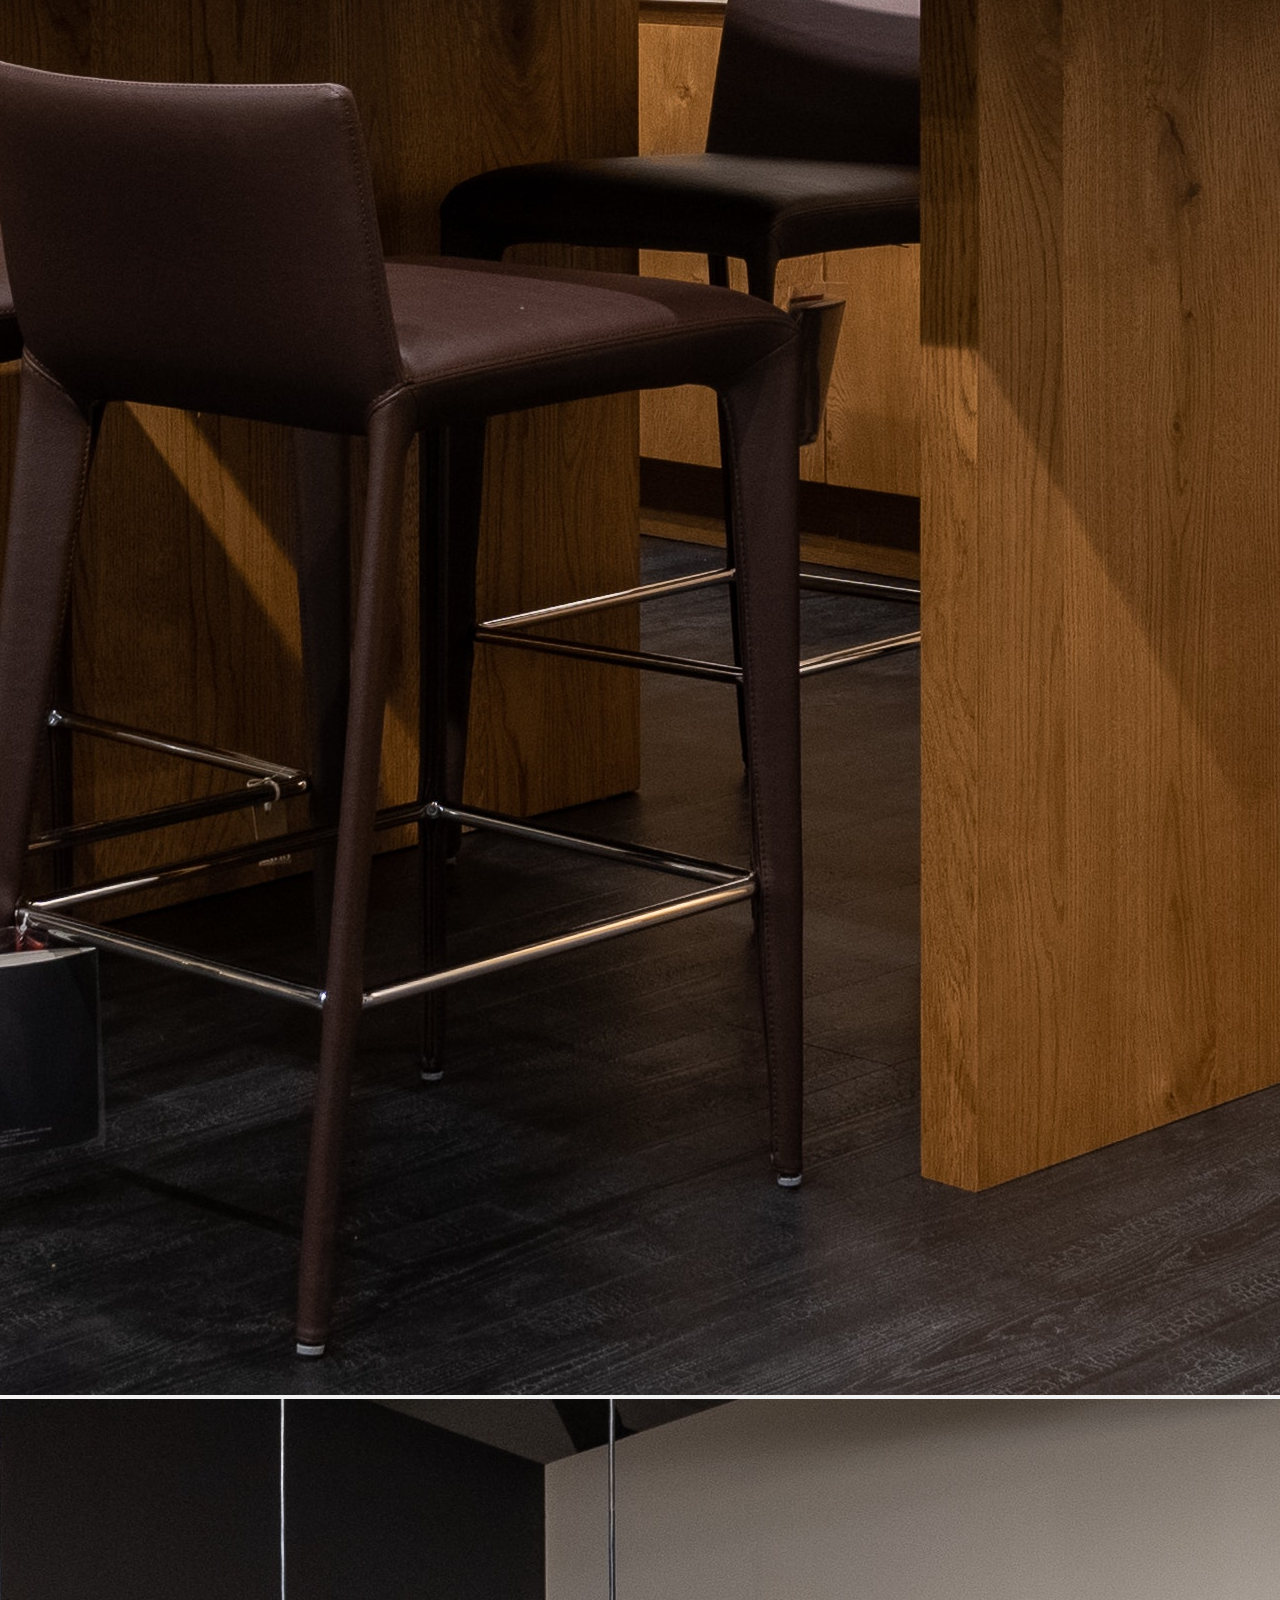
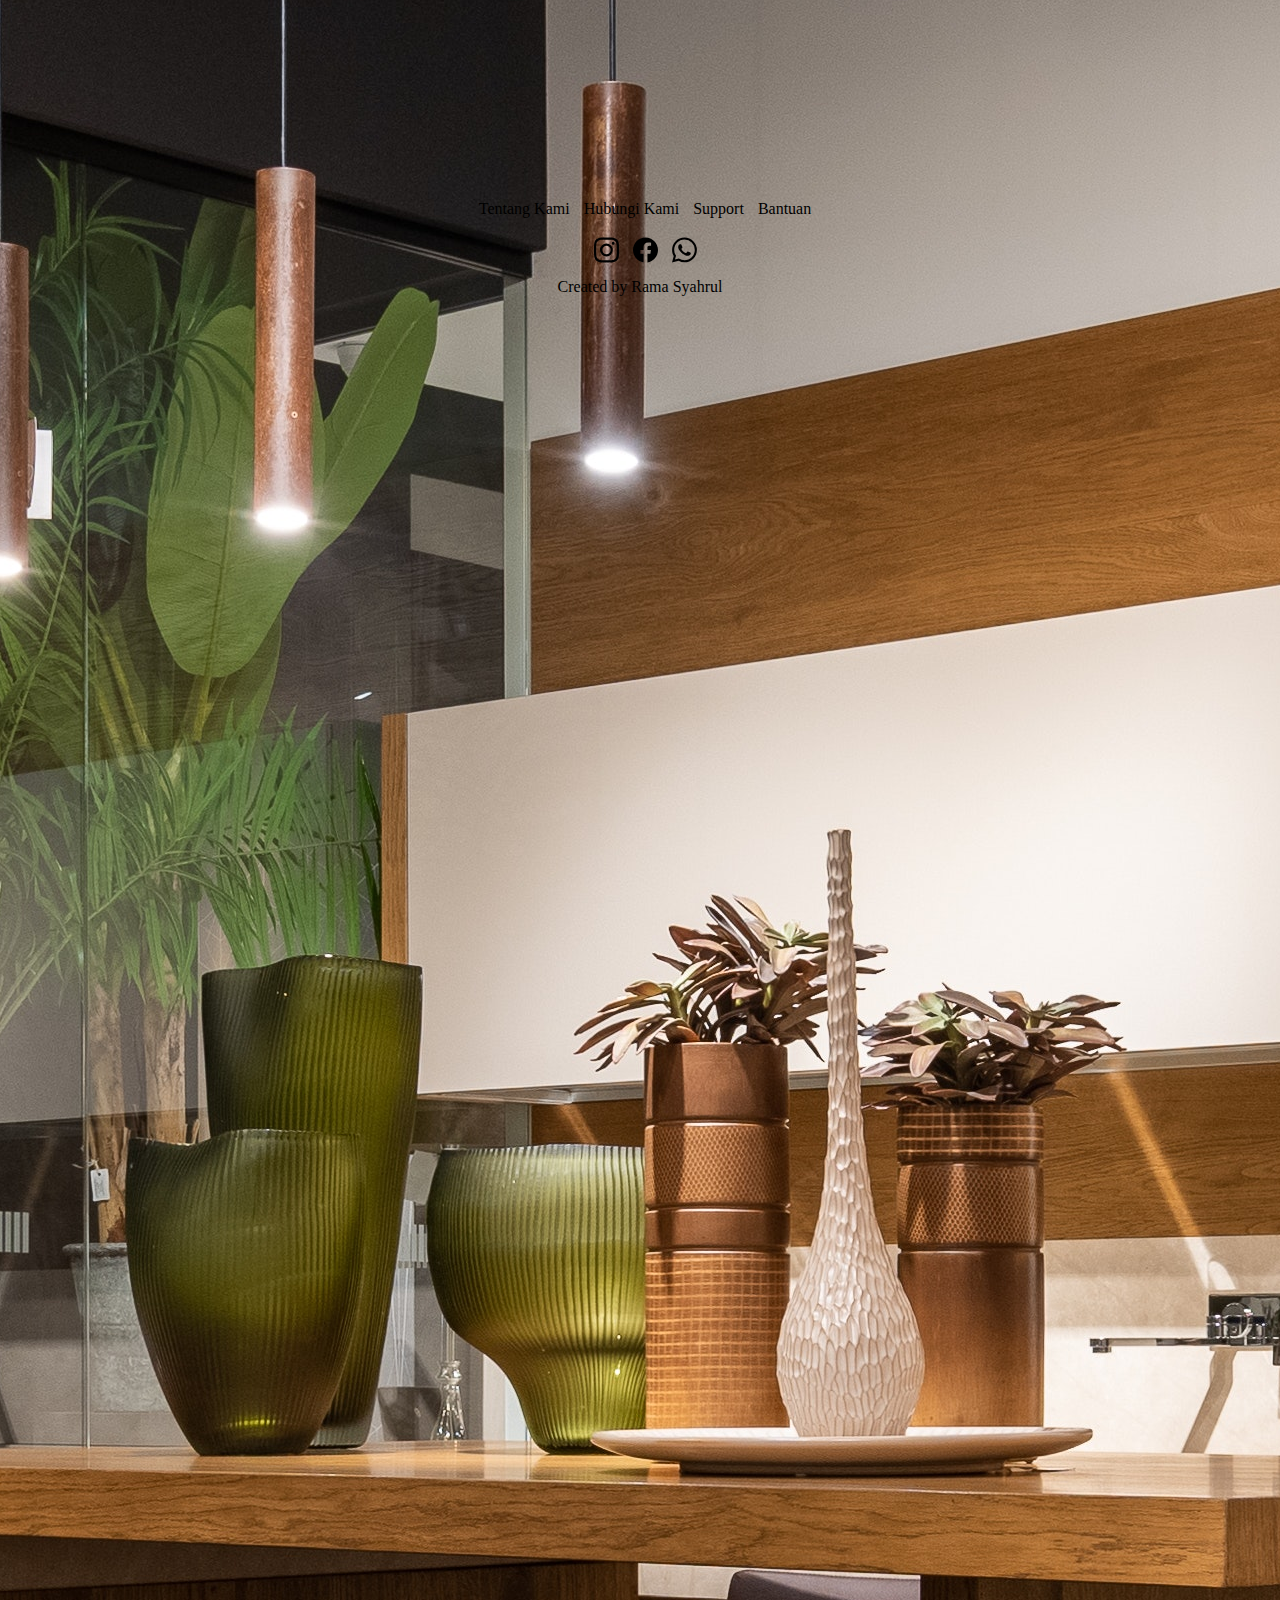
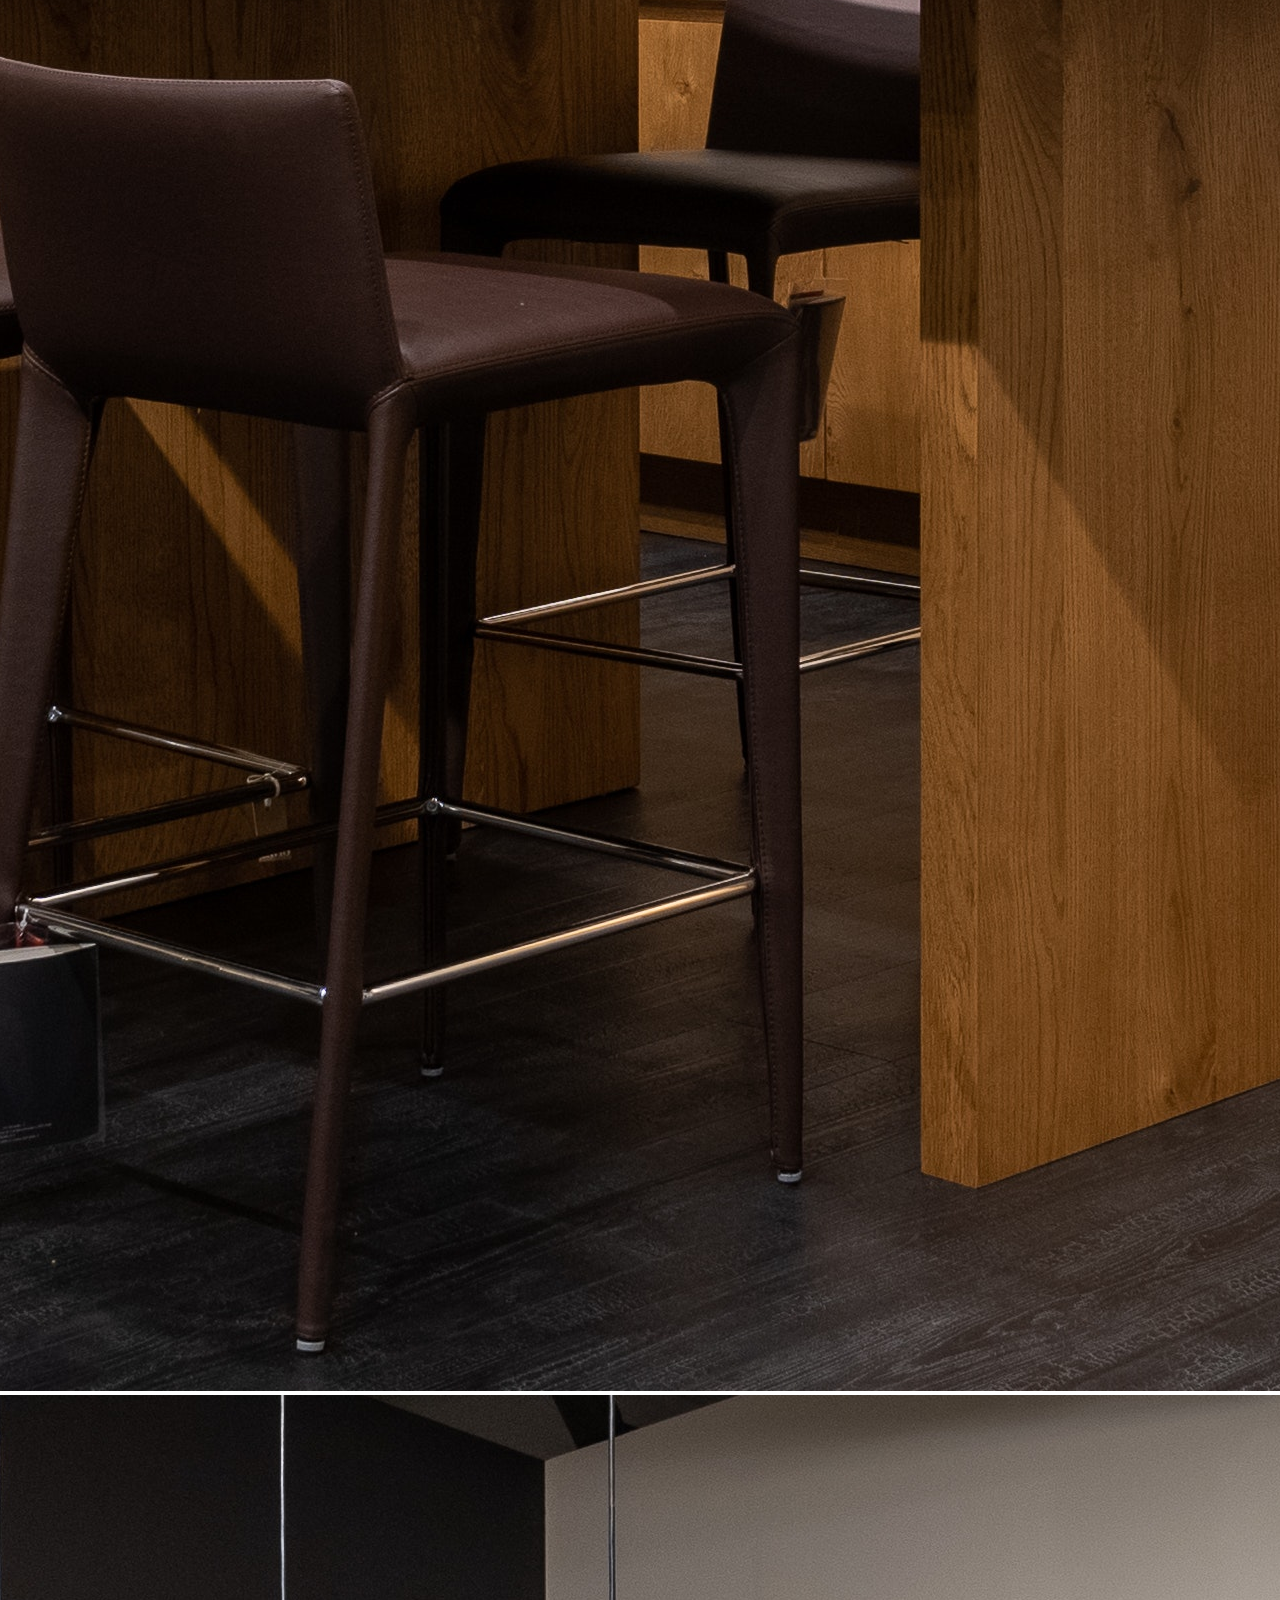
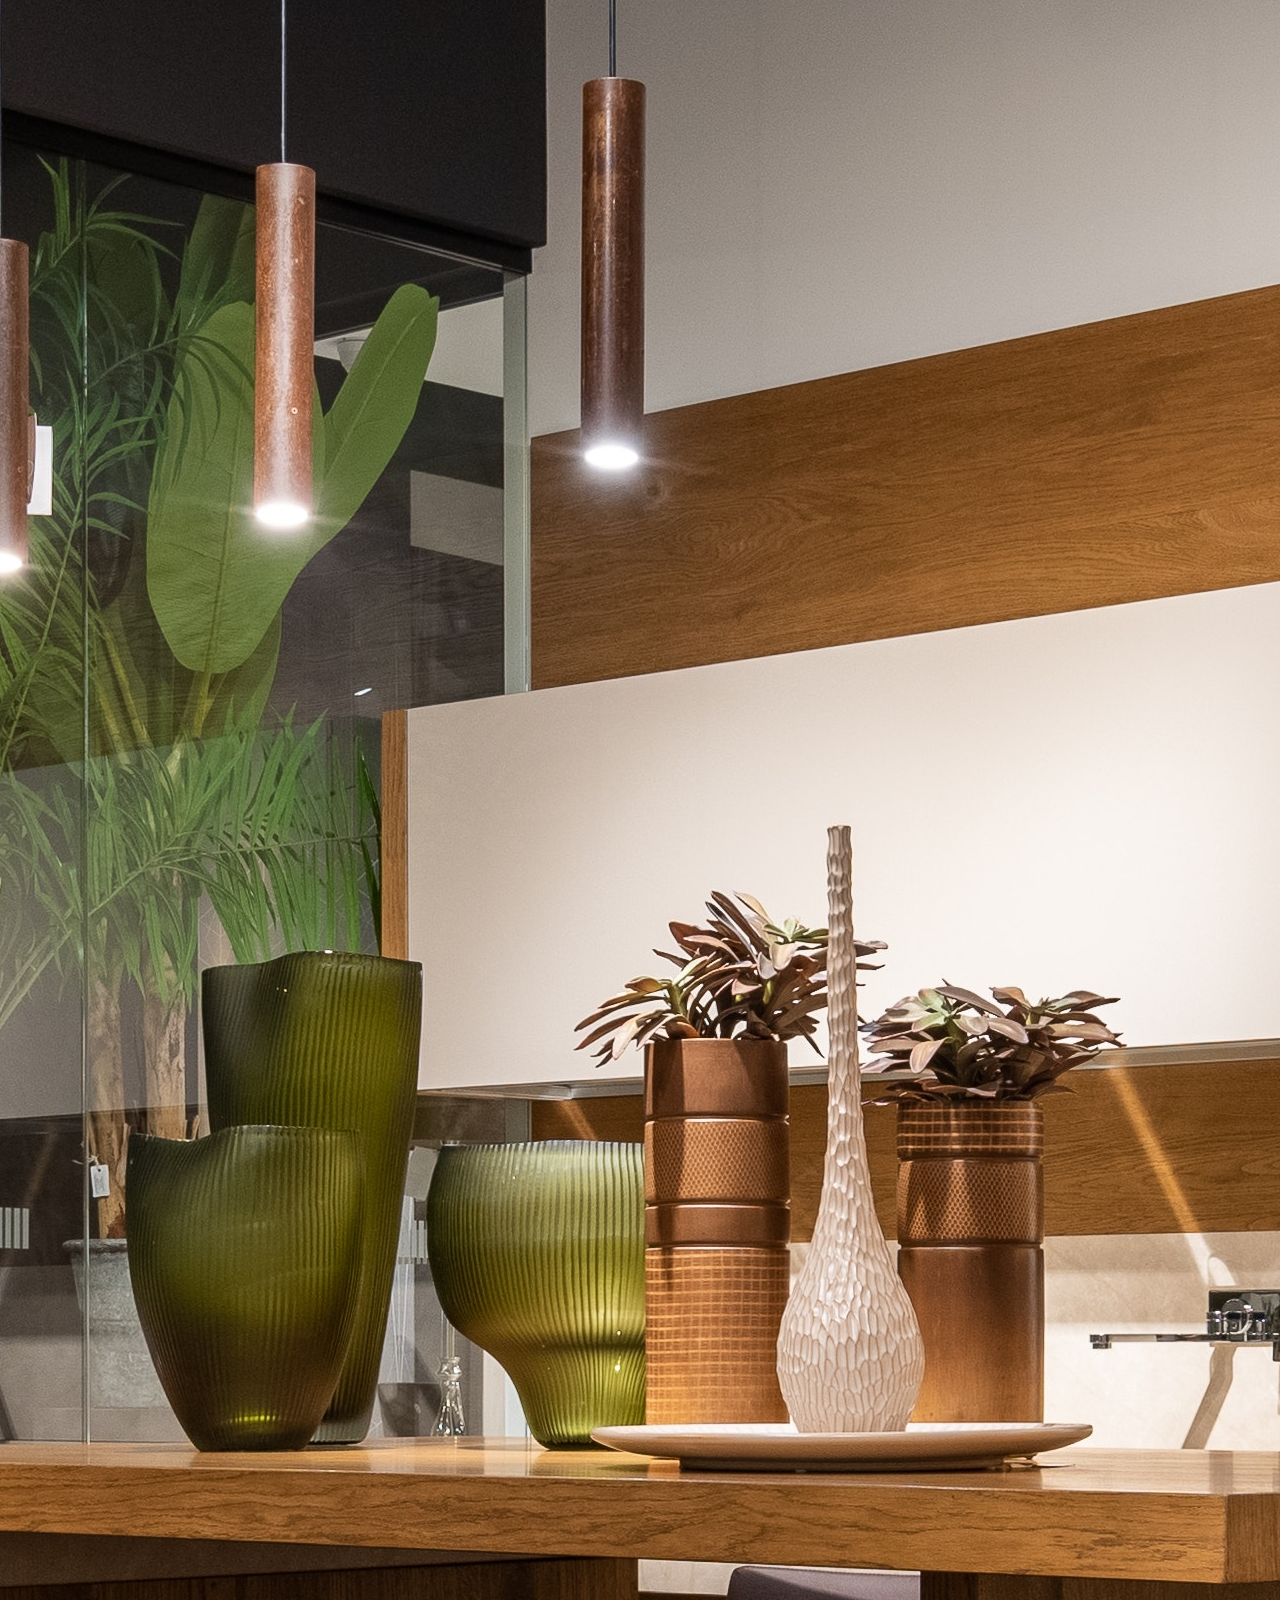
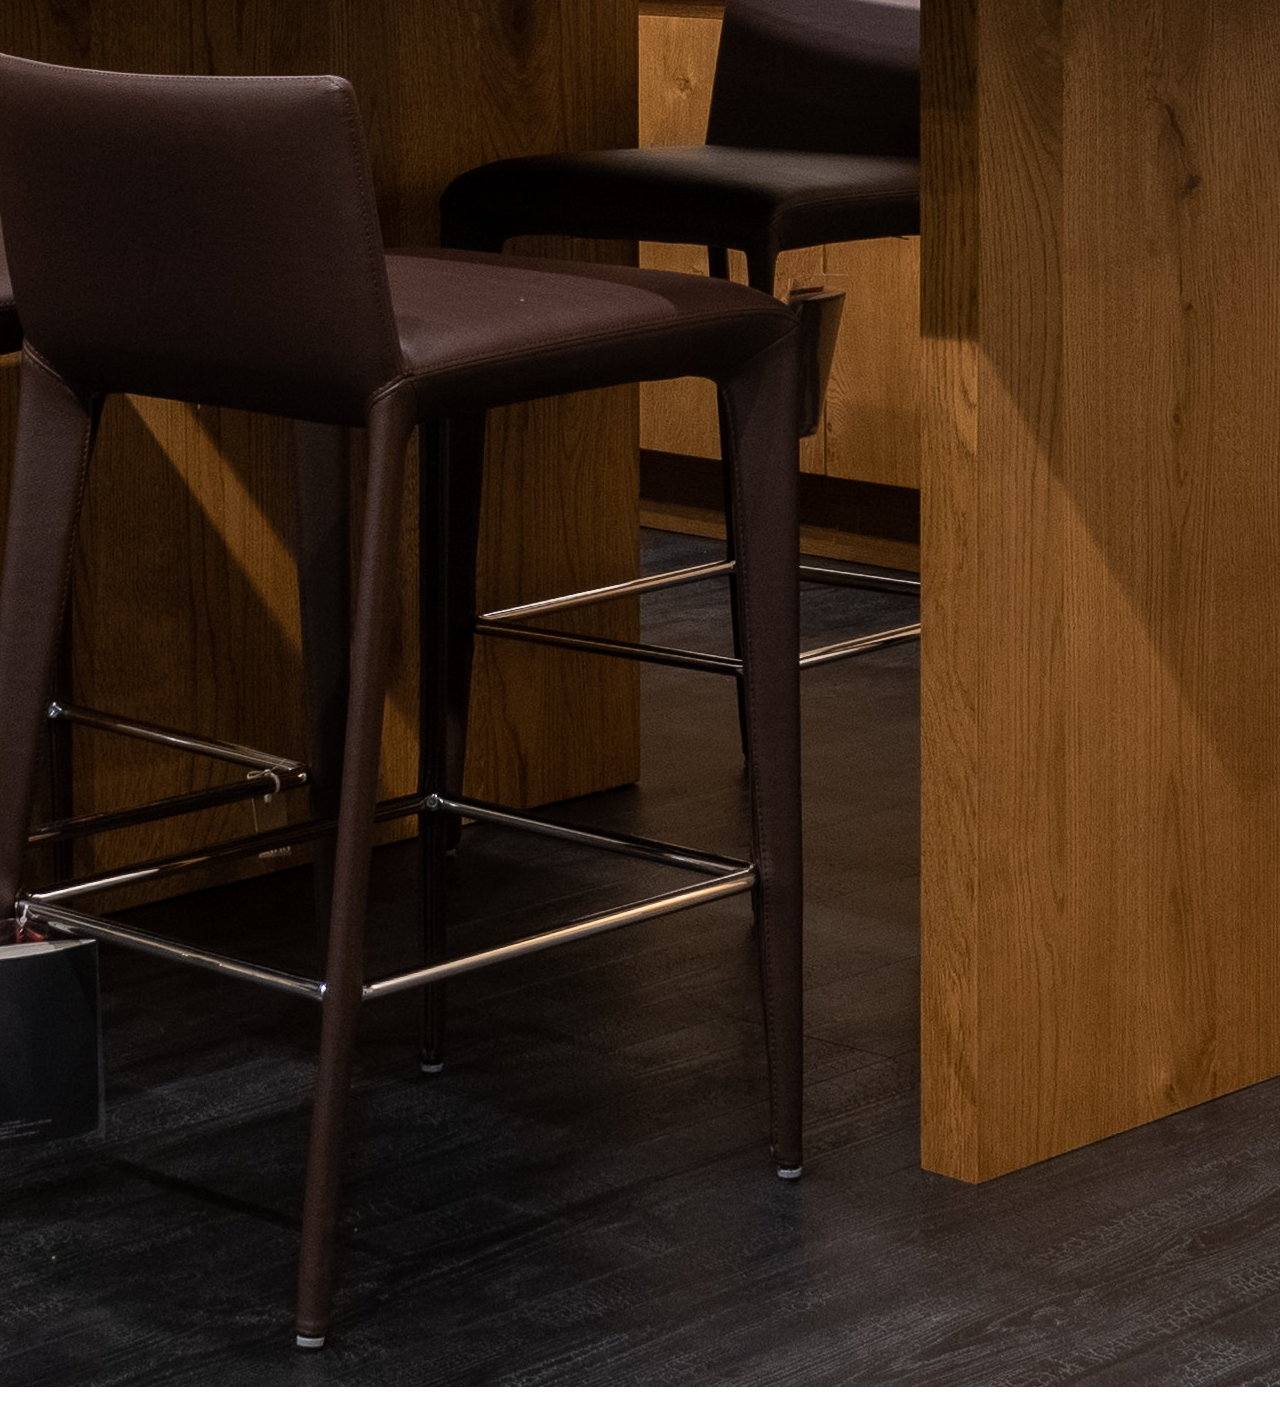
==== commit 2b13eacc: "ngubah lagi" ====
--- a/index.html
+++ b/index.html
@@ -126,60 +126,56 @@
     <!-- akhir home -->
 <!-- Best seller -->
 <section class="hero" id="hero">
-<div class="container" data-aos="fade-up" data-aos-duration="1000">
-  <div class="row">
-    <div class="col-9">
-      <h1 class="text-1 fw-bold">Best Seller</h1>
-    </div>
-    <div class="col-3">
-      <button type="button" class="button-second">Lihat Semua</button>
-    </div>
-  </div>
-</div>
-<div class="hal-2 flex" data-aos="fade-up" data-aos-duration="1000">
- <div class="container-text">
-  <div class="text-dec">
-    <p class="text-jd">Produk Unggulan</p>
-    <br>
-    <p class="text-dec-1">Inilah beberapa produk best seller dari toko kami.  
-      kami berusaha untuk meyediakan kebutuhan anda dengan kualitas 
-      barang yang terbaik, seperti tempat tidur, meja makan, lemari dan lain-lainnya.</p>
-  </div>
- </div>
- <div class="container-slider">
-  <div id="carouselExample" class="carousel slide">
-    <div class="carousel-inner">
-      <div class="carousel-item active">
-        <img src="img/img-8.jpeg" class="d-block w-100" alt="img-1" style="height: 410px;width: 535px;">
+  <div class="container">
+    <div class="text-jd fw-bold">
+      <p>Best Seller</p>
+    </div>
+    <div class="text-dec">
+      <h3 class="jd">Produk Unggulan</h3>
+      <p class="decs">Inilah beberapa produk best seller dari toko kami.  
+      kami berusaha untuk meyediakan kebutuhan anda dengan kualitas barang 
+      yang terbaik seperti tempat tidur, meja makan, lemari dan lain-lainnya. Lorem ipsum 
+      dolor sit amet consectetur, adipisicing elit. Laudantium voluptatibus 
+      </p>
+    </div>
+    <div class="slider">
+      <div id="carouselExampleIndicators" class="carousel slide">
+        <div class="carousel-indicators">
+          <button type="button" data-bs-target="#carouselExampleIndicators" data-bs-slide-to="0" class="active" aria-current="true" aria-label="Slide 1"></button>
+          <button type="button" data-bs-target="#carouselExampleIndicators" data-bs-slide-to="1" aria-label="Slide 2"></button>
+          <button type="button" data-bs-target="#carouselExampleIndicators" data-bs-slide-to="2" aria-label="Slide 3"></button>
+          <button type="button" data-bs-target="#carouselExampleIndicators" data-bs-slide-to="3" aria-label="Slide 4"></button>
+          <button type="button" data-bs-target="#carouselExampleIndicators" data-bs-slide-to="4" aria-label="Slide 5"></button>
+        </div>
+        <div class="carousel-inner">
+          <div class="carousel-item active">
+            <img src="img/gambar.jpg" class="d-block w-100" alt="...">
+          </div>
+          <div class="carousel-item">
+            <img src="img/gambar.jpg" class="d-block w-100" alt="...">
+          </div>
+          <div class="carousel-item">
+            <img src="img/gambar.jpg" class="d-block w-100" alt="...">
+          </div>
+          <div class="carousel-item">
+            <img src="img/gambar.jpg" class="d-block w-100" alt="...">
+          </div>
+          <div class="carousel-item">
+            <img src="img/gambar.jpg" class="d-block w-100" alt="...">
+          </div>
+        </div>
+        <button class="carousel-control-prev" type="button" data-bs-target="#carouselExampleIndicators" data-bs-slide="prev">
+          <span class="carousel-control-prev-icon" aria-hidden="true"></span>
+          <span class="visually-hidden">Previous</span>
+        </button>
+        <button class="carousel-control-next" type="button" data-bs-target="#carouselExampleIndicators" data-bs-slide="next">
+          <span class="carousel-control-next-icon" aria-hidden="true"></span>
+          <span class="visually-hidden">Next</span>
+        </button>
       </div>
-      <div class="carousel-item">
-        <img src="img/gambar.jpg" class="d-block w-100" alt="..." style="height: 410px;">
-      </div>
-      <div class="carousel-item">
-        <img src="img/img-2.jpg" class="d-block w-100" alt="..." style="height: 410px;">
-      </div>
-      <div class="carousel-item">
-        <img src="img/img-4.jpeg" class="d-block w-100" alt="..." style="height: 410px;">
-      </div>
-      <div class="carousel-item">
-        <img src="img/img-5.jpeg" class="d-block w-100" alt="..." style="height: 410px;">
-      </div>
-      <div class="carousel-item">
-        <img src="img/img-6.jpeg" class="d-block w-100" alt="..." style="height: 410px;">
-      </div>
-    </div>
-    <button class="carousel-control-prev" type="button" data-bs-target="#carouselExample" data-bs-slide="prev">
-      <span class="carousel-control-prev-icon" aria-hidden="true"></span>
-      <span class="visually-hidden">Previous</span>
-    </button>
-    <button class="carousel-control-next" type="button" data-bs-target="#carouselExample" data-bs-slide="next">
-      <span class="carousel-control-next-icon" aria-hidden="true"></span>
-      <span class="visually-hidden">Next</span>
-    </button>
-  </div>
- </div>
-
-</div>
+  </div>
+
+  </div>
 </section>
 <!-- Akhir best sller -->
 
@@ -338,37 +334,13 @@
 </section>
 <!-- akhir footer -->
 
-
-
-
-
-
-
-
-
-
-
-
-
-
-
-
-
-
-
-    
-
-
-
-   
- 
-
     <!-- js bootstrap -->
     <script
       src="https://cdn.jsdelivr.net/npm/bootstrap@5.3.2/dist/js/bootstrap.bundle.min.js"
       integrity="sha384-C6RzsynM9kWDrMNeT87bh95OGNyZPhcTNXj1NW7RuBCsyN/o0jlpcV8Qyq46cDfL"
       crossorigin="anonymous"
     ></script>
+
     <!-- js aos -->
     <script src="https://unpkg.com/aos@2.3.1/dist/aos.js"></script>
     <script>
--- a/style.css
+++ b/style.css
@@ -85,19 +85,54 @@
 
 /* best seller */
 .hero {
+  display: flex;
+  position: static;
   width: 100%;
   height: 85vh;
   background-color: #f2f2f2;
   /* background-color: rgb(236, 233, 233); */
 }
-
-.hero .container .row .col-9 .text-1 {
+.hero .container {
+  width: 100%;
+  margin-top: 40px;
+}
+
+.hero .container .text-jd {
+  text-align: center;
+  width: 100%;
+  font-size: 48px;
+  font-family: Poppins;
+  margin-bottom: 50px;
+}
+
+.hero .container .text-dec .jd {
+  font-family: Poppins;
+  font-size: 40px;
+  margin-bottom: 30px;
+}
+
+.hero .container .text-dec .decs {
+  font-family: Poppins;
+  font-size: 25px;
+  width: 470px;
+  text-align: left;
+  float: left;
+  margin-right: 100px;
+}
+
+.hero .container .slider {
+  background-color: #f2f2f2;
+  width: 600px;
+  min-height: 400px;
+  height: 400px;
+}
+
+/* .hero .container .row .col-9 .text-1 {
   margin-top: 55px;
   font-family: Poppins;
   font-size: 55px;
 }
 .hero .container .row .col-3 {
-  /* background-color: aqua; */
   text-align: center;
   margin-top: 45px;
 }
@@ -110,21 +145,21 @@
   color: #fff;
   background-color: rgb(23, 93, 224);
 }
-/* hero. hal-2 */
 .hero .hal-2 {
-  /* background-color: #fff; */
-  margin-left: 155px;
+  background-color: #fff;
+  justify-content: center;
+  align-items: center;
+  width: 150px;
   margin-right: 155px;
   margin-top: 100px;
   margin-bottom: 10px;
 }
 .hero .container-text {
   float: left;
-  margin-left: 20px;
+  margin-left: 150px;
   margin-bottom: 20px;
 }
 .hero .container-text .text-dec .text-jd {
-  /* background-color: #c64ba5; */
   width: 300px;
   height: 100px;
   font-size: 48px;
@@ -134,7 +169,6 @@
   height: 100%;
 }
 .hero .container-text .text-dec .text-dec-1 {
-  /* background-color: antiquewhite; */
   margin-top: 20px;
   margin-bottom: -20px;
   width: 485px;
@@ -143,12 +177,12 @@
   font-size: 25px;
 }
 .hero .container-slider {
-  /* position: static; */
+  position: static;
   width: 535px;
   height: 410px;
-  margin-left: 680px;
-  /* background-color: aquamarine; */
-}
+  margin-left: 800px;
+  background-color: aquamarine; 
+} */
 
 /* halaman slide */
 
@@ -156,13 +190,14 @@
   display: flex;
   align-items: center;
   justify-content: center;
+  width: 100%;
   min-height: 100vh;
   background: #f1f4fd;
 }
 
 .slider .container {
   max-width: 1500px;
-  width: 95%;
+  width: 100%;
   margin-top: 20px;
 }
 
@@ -362,9 +397,11 @@
 
 /* footer */
 .footer {
+  position: static;
+  width: 100%;
   display: flex;
   justify-content: center;
-  min-height: 18vh;
+  min-height: 180px;
   background-color: #c0c0c0;
 }
 .footer .container {
@@ -551,6 +588,22 @@
 }
 
 @media only screen and (max-width: 1024px) and (min-width: 476px) {
+  .hero {
+    height: 500px;
+  }
+  .hero .container .text-dec .jd {
+    text-align: center;
+    width: 100%;
+  }
+
+  .hero .container .text-dec .decs {
+    width: 100%;
+    margin-right: 0;
+    text-align: justify;
+  }
+  .hero .container .slider {
+    width: 100%;
+  }
   /* navbar */
   .navbar .container {
     width: 90%;
--- a/style.css
+++ b/style.css
@@ -85,19 +85,54 @@
 
 /* best seller */
 .hero {
+  display: flex;
+  position: static;
   width: 100%;
   height: 85vh;
   background-color: #f2f2f2;
   /* background-color: rgb(236, 233, 233); */
 }
-
-.hero .container .row .col-9 .text-1 {
+.hero .container {
+  width: 100%;
+  margin-top: 40px;
+}
+
+.hero .container .text-jd {
+  text-align: center;
+  width: 100%;
+  font-size: 48px;
+  font-family: Poppins;
+  margin-bottom: 50px;
+}
+
+.hero .container .text-dec .jd {
+  font-family: Poppins;
+  font-size: 40px;
+  margin-bottom: 30px;
+}
+
+.hero .container .text-dec .decs {
+  font-family: Poppins;
+  font-size: 25px;
+  width: 470px;
+  text-align: left;
+  float: left;
+  margin-right: 100px;
+}
+
+.hero .container .slider {
+  background-color: #f2f2f2;
+  width: 600px;
+  min-height: 400px;
+  height: 400px;
+}
+
+/* .hero .container .row .col-9 .text-1 {
   margin-top: 55px;
   font-family: Poppins;
   font-size: 55px;
 }
 .hero .container .row .col-3 {
-  /* background-color: aqua; */
   text-align: center;
   margin-top: 45px;
 }
@@ -110,21 +145,21 @@
   color: #fff;
   background-color: rgb(23, 93, 224);
 }
-/* hero. hal-2 */
 .hero .hal-2 {
-  /* background-color: #fff; */
-  margin-left: 155px;
+  background-color: #fff;
+  justify-content: center;
+  align-items: center;
+  width: 150px;
   margin-right: 155px;
   margin-top: 100px;
   margin-bottom: 10px;
 }
 .hero .container-text {
   float: left;
-  margin-left: 20px;
+  margin-left: 150px;
   margin-bottom: 20px;
 }
 .hero .container-text .text-dec .text-jd {
-  /* background-color: #c64ba5; */
   width: 300px;
   height: 100px;
   font-size: 48px;
@@ -134,7 +169,6 @@
   height: 100%;
 }
 .hero .container-text .text-dec .text-dec-1 {
-  /* background-color: antiquewhite; */
   margin-top: 20px;
   margin-bottom: -20px;
   width: 485px;
@@ -143,12 +177,12 @@
   font-size: 25px;
 }
 .hero .container-slider {
-  /* position: static; */
+  position: static;
   width: 535px;
   height: 410px;
-  margin-left: 680px;
-  /* background-color: aquamarine; */
-}
+  margin-left: 800px;
+  background-color: aquamarine; 
+} */
 
 /* halaman slide */
 
@@ -156,13 +190,14 @@
   display: flex;
   align-items: center;
   justify-content: center;
+  width: 100%;
   min-height: 100vh;
   background: #f1f4fd;
 }
 
 .slider .container {
   max-width: 1500px;
-  width: 95%;
+  width: 100%;
   margin-top: 20px;
 }
 
@@ -362,9 +397,11 @@
 
 /* footer */
 .footer {
+  position: static;
+  width: 100%;
   display: flex;
   justify-content: center;
-  min-height: 18vh;
+  min-height: 180px;
   background-color: #c0c0c0;
 }
 .footer .container {
@@ -551,6 +588,22 @@
 }
 
 @media only screen and (max-width: 1024px) and (min-width: 476px) {
+  .hero {
+    height: 500px;
+  }
+  .hero .container .text-dec .jd {
+    text-align: center;
+    width: 100%;
+  }
+
+  .hero .container .text-dec .decs {
+    width: 100%;
+    margin-right: 0;
+    text-align: justify;
+  }
+  .hero .container .slider {
+    width: 100%;
+  }
   /* navbar */
   .navbar .container {
     width: 90%;
